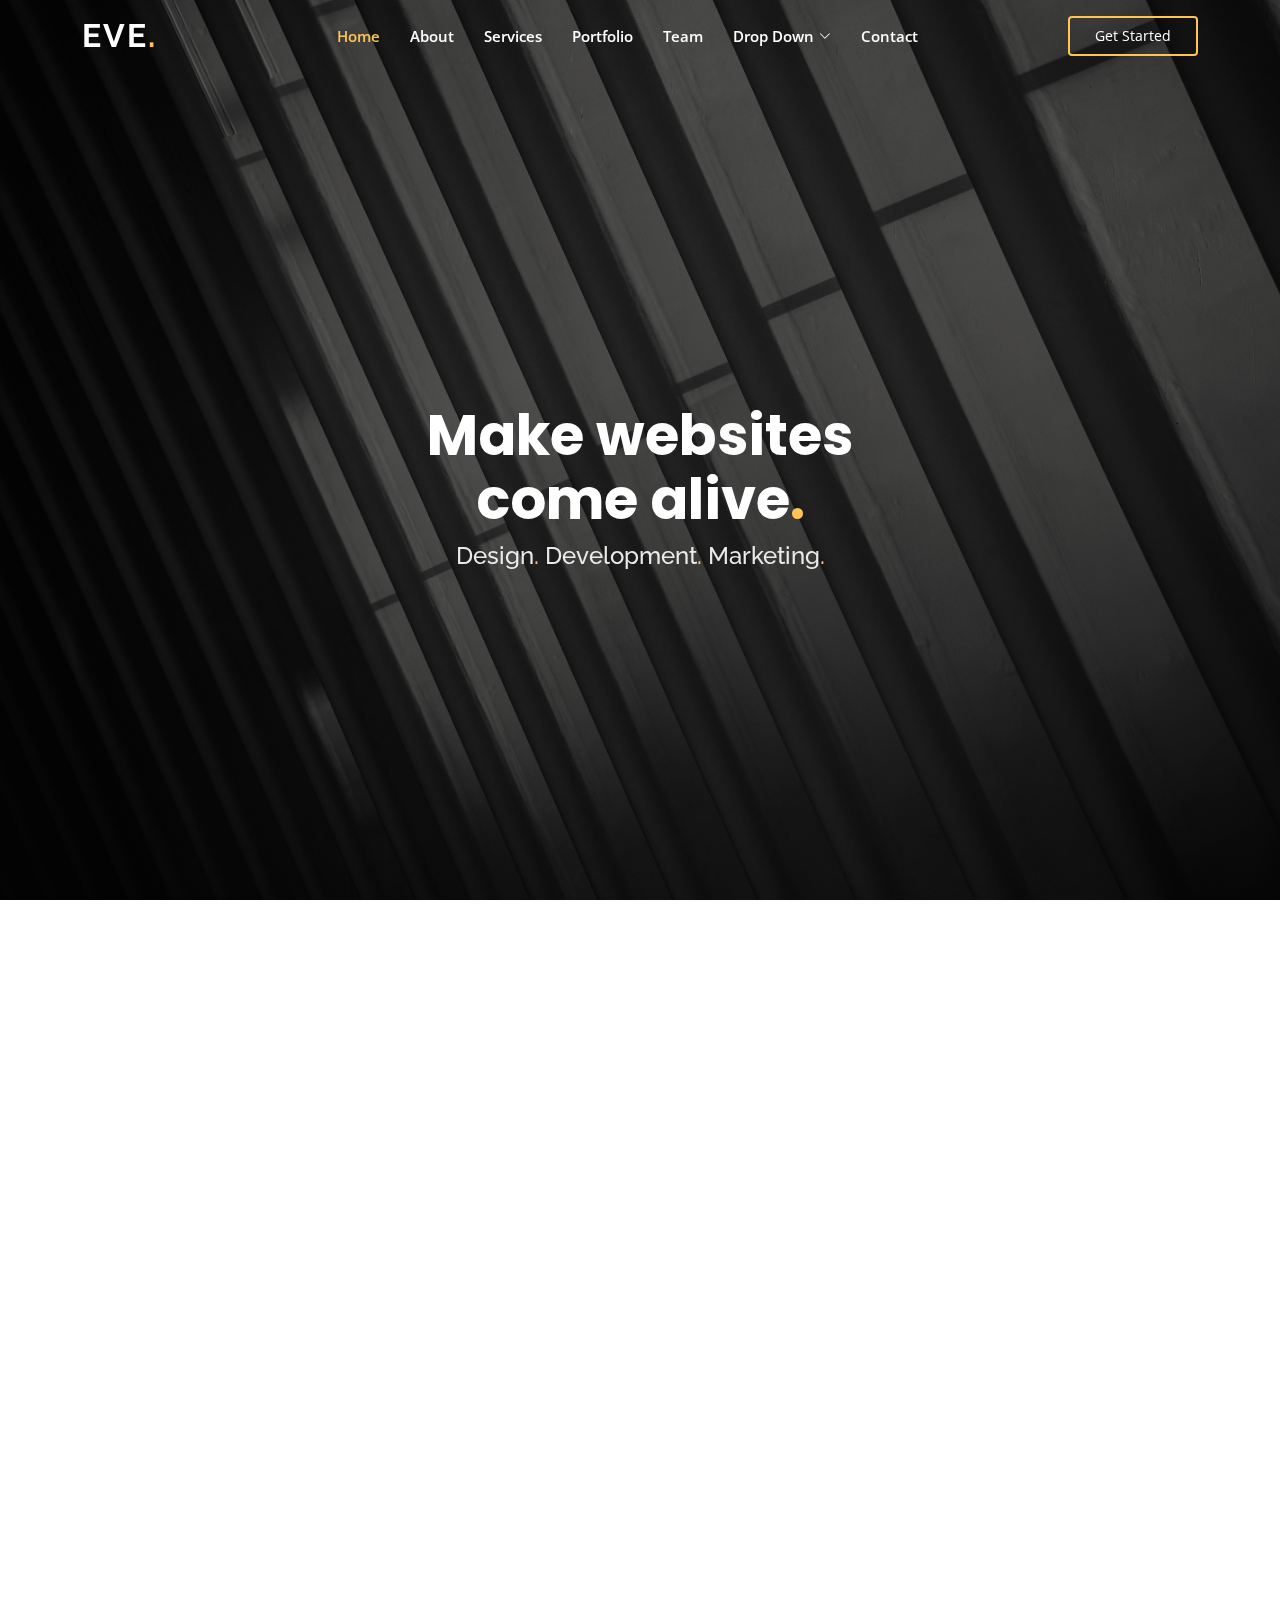
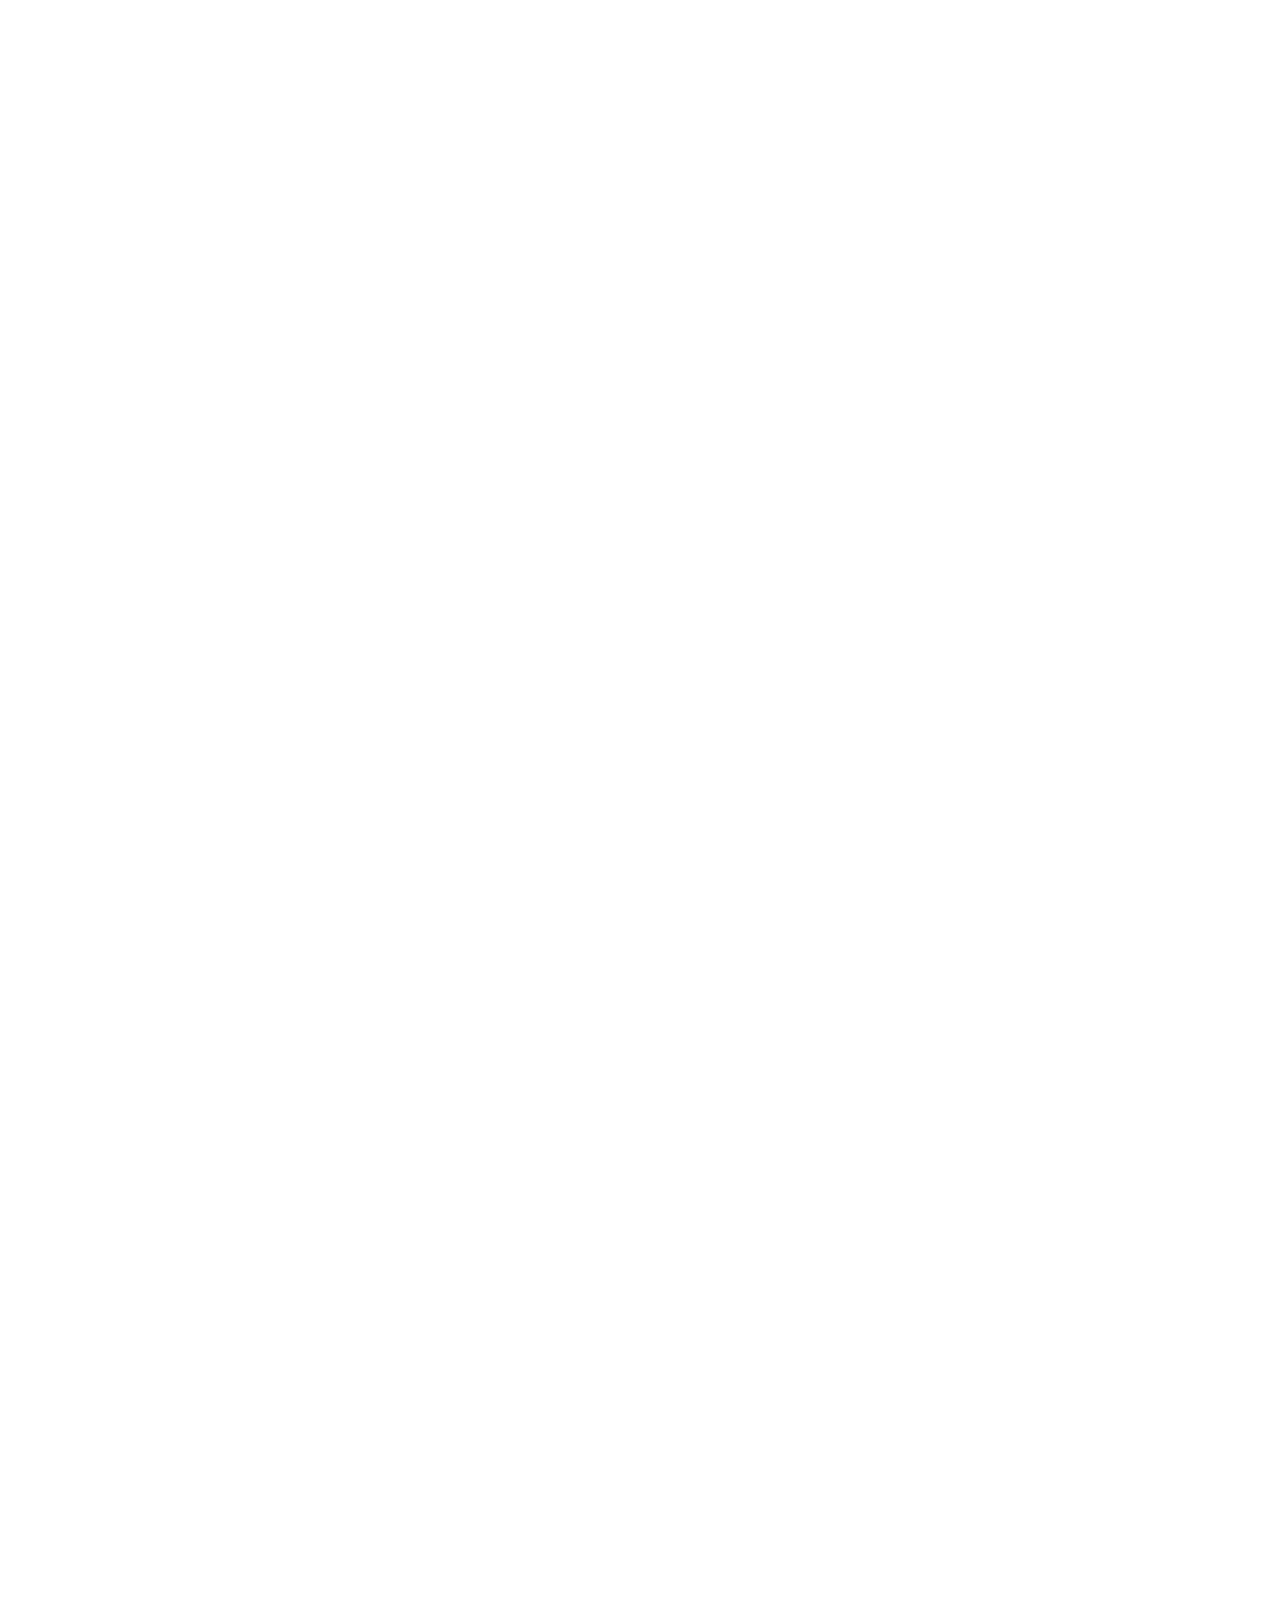
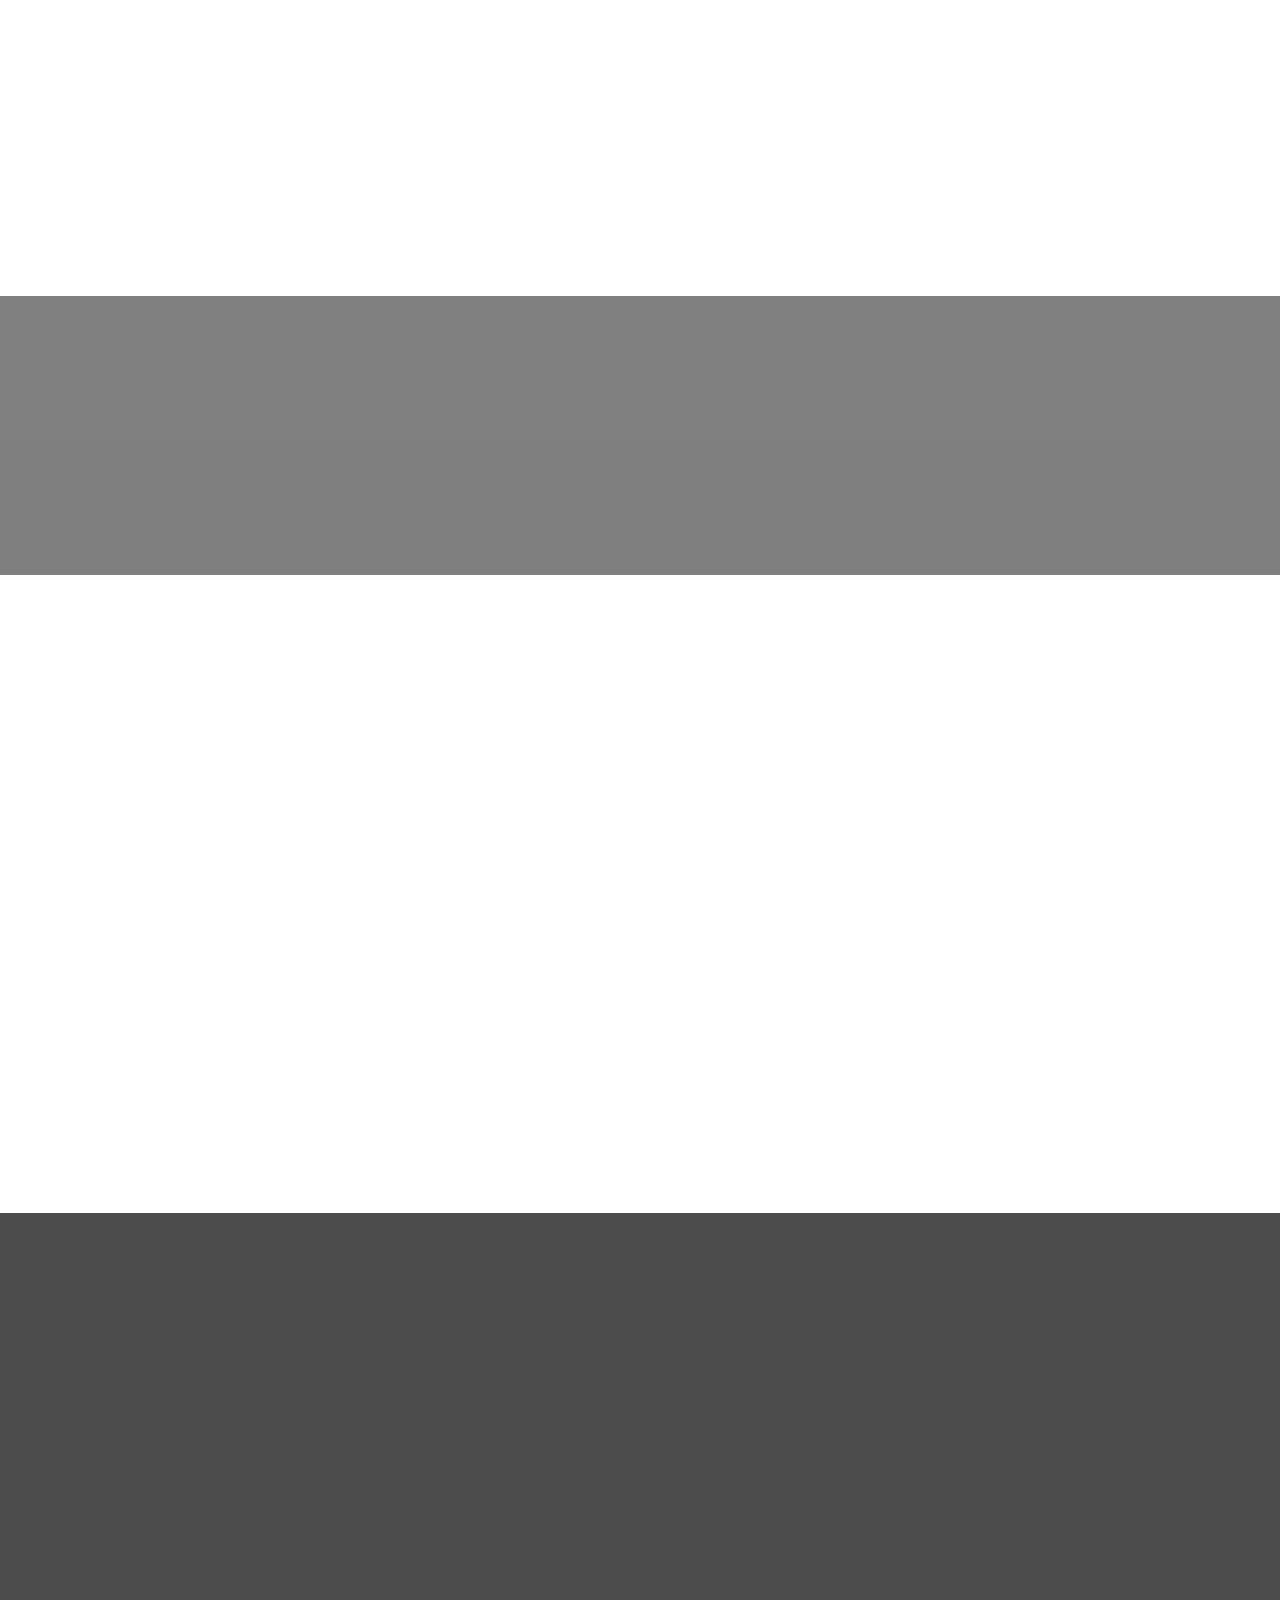
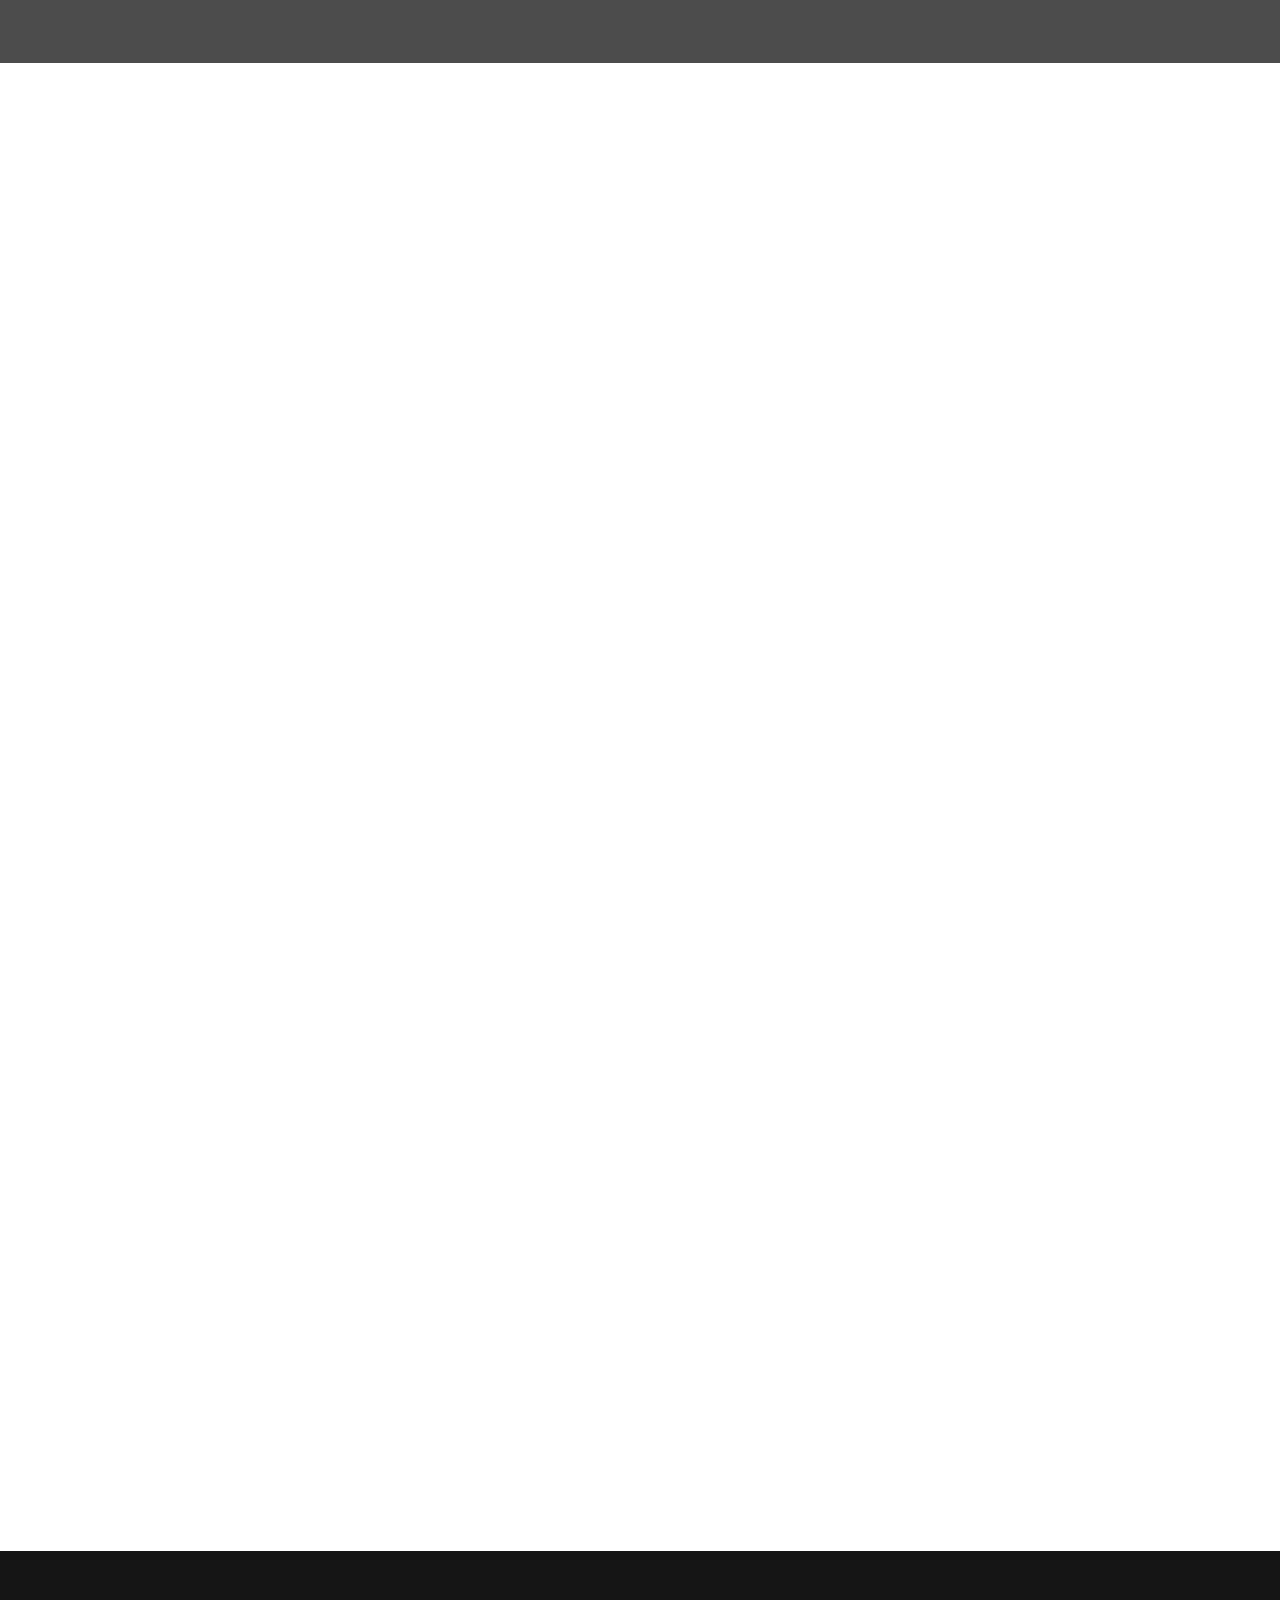
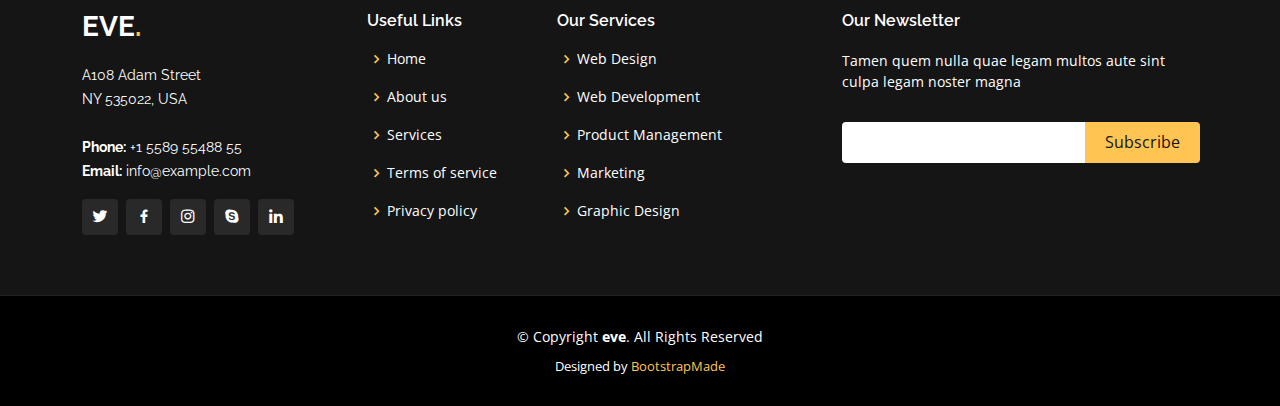
==== index.html @ 98fed347 "Changes in content in texts" ====
<!DOCTYPE html>
<html lang="en">

<head>
    <meta charset="utf-8">
    <meta content="width=device-width, initial-scale=1.0" name="viewport">

    <title>eve Bootstrap Template - Index</title>
    <meta content="" name="description">
    <meta content="" name="keywords">

    <!-- Favicons -->
    <link href="assets/img/favicon.png" rel="icon">
    <link href="assets/img/apple-touch-icon.png" rel="apple-touch-icon">

    <!-- Google Fonts -->
    <link href="https://fonts.googleapis.com/css?family=Open+Sans:300,300i,400,400i,600,600i,700,700i|Raleway:300,300i,400,400i,500,500i,600,600i,700,700i|Poppins:300,300i,400,400i,500,500i,600,600i,700,700i" rel="stylesheet">

    <!-- Vendor CSS Files -->
    <link href="assets/vendor/aos/aos.css" rel="stylesheet">
    <link href="assets/vendor/bootstrap/css/bootstrap.min.css" rel="stylesheet">
    <link href="assets/vendor/bootstrap-icons/bootstrap-icons.css" rel="stylesheet">
    <link href="assets/vendor/boxicons/css/boxicons.min.css" rel="stylesheet">
    <link href="assets/vendor/glightbox/css/glightbox.min.css" rel="stylesheet">
    <link href="assets/vendor/remixicon/remixicon.css" rel="stylesheet">
    <link href="assets/vendor/swiper/swiper-bundle.min.css" rel="stylesheet">

    <!-- Template Main CSS File -->
    <link href="assets/css/style.css" rel="stylesheet">

    <!-- =======================================================
  * Template Name: eve - v4.7.0
  * Template URL: https://bootstrapmade.com/gp-free-multipurpose-html-bootstrap-template/
  * Author: BootstrapMade.com
  * License: https://bootstrapmade.com/license/
  ======================================================== -->
</head>

<body>

    <!-- ======= Header ======= -->
    <header id="header" class="fixed-top ">
        <div class="container d-flex align-items-center justify-content-lg-between">

            <h1 class="logo me-auto me-lg-0"><a href="index.html">eve<span>.</span></a></h1>
            <!-- Uncomment below if you prefer to use an image logo -->
            <!-- <a href="index.html" class="logo me-auto me-lg-0"><img src="assets/img/logo.png" alt="" class="img-fluid"></a>-->

            <nav id="navbar" class="navbar order-last order-lg-0">
                <ul>
                    <li><a class="nav-link scrollto active" href="#hero">Home</a></li>
                    <li><a class="nav-link scrollto" href="#about">About</a></li>
                    <li><a class="nav-link scrollto" href="#services">Services</a></li>
                    <li><a class="nav-link scrollto " href="#portfolio">Portfolio</a></li>
                    <li><a class="nav-link scrollto" href="#team">Team</a></li>
                    <li class="dropdown"><a href="#"><span>Drop Down</span> <i class="bi bi-chevron-down"></i></a>
                        <ul>
                            <li><a href="#">Drop Down 1</a></li>
                            <li class="dropdown"><a href="#"><span>Deep Drop Down</span> <i class="bi bi-chevron-right"></i></a>
                                <ul>
                                    <li><a href="#">Deep Drop Down 1</a></li>
                                    <li><a href="#">Deep Drop Down 2</a></li>
                                    <li><a href="#">Deep Drop Down 3</a></li>
                                    <li><a href="#">Deep Drop Down 4</a></li>
                                    <li><a href="#">Deep Drop Down 5</a></li>
                                </ul>
                            </li>
                            <li><a href="#">Drop Down 2</a></li>
                            <li><a href="#">Drop Down 3</a></li>
                            <li><a href="#">Drop Down 4</a></li>
                        </ul>
                    </li>
                    <li><a class="nav-link scrollto" href="#contact">Contact</a></li>
                </ul>
                <i class="bi bi-list mobile-nav-toggle"></i>
            </nav>
            <!-- .navbar -->

            <a href="#about" class="get-started-btn scrollto">Get Started</a>

        </div>
    </header>
    <!-- End Header -->

    <!-- ======= Hero Section ======= -->
    <section id="hero" class="d-flex align-items-center justify-content-center">
        <div class="container" data-aos="fade-up">

            <div class="row justify-content-center" data-aos="fade-up" data-aos-delay="150">
                <div class="col-xl-6 col-lg-8">
                    <h1>Make websites come alive<span>.</span></h1>
                    <h2>Design<span>.</span> Development<span>.</span> Marketing<span>.</span></h2>
                </div>
            </div>

            <!-- <div class="row gy-4 mt-5 justify-content-center" data-aos="zoom-in" data-aos-delay="250">
                <div class="col-xl-2 col-md-4">
                    <div class="icon-box">
                        <i class="ri-store-line"></i>
                        <h3><a href="">Lorem Ipsum</a></h3>
                    </div>
                </div>
                <div class="col-xl-2 col-md-4">
                    <div class="icon-box">
                        <i class="ri-bar-chart-box-line"></i>
                        <h3><a href="">Dolor Sitema</a></h3>
                    </div>
                </div>
                <div class="col-xl-2 col-md-4">
                    <div class="icon-box">
                        <i class="ri-calendar-todo-line"></i>
                        <h3><a href="">Sedare Perspiciatis</a></h3>
                    </div>
                </div>
                <div class="col-xl-2 col-md-4">
                    <div class="icon-box">
                        <i class="ri-paint-brush-line"></i>
                        <h3><a href="">Magni Dolores</a></h3>
                    </div>
                </div>
                <div class="col-xl-2 col-md-4">
                    <div class="icon-box">
                        <i class="ri-database-2-line"></i>
                        <h3><a href="">Nemos Enimade</a></h3>
                    </div>
                </div>
            </div> -->

        </div>
    </section>
    <!-- End Hero -->

    <main id="main">

        <!-- ======= About Section ======= -->
        <section id="about" class="about">
            <div class="container" data-aos="fade-up">

                <div class="row">
                    <div class="col-lg-6 order-1 order-lg-2" data-aos="fade-left" data-aos-delay="100">
                        <img src="assets/img/about.jpg" class="img-fluid" alt="">
                    </div>
                    <div class="col-lg-6 pt-4 pt-lg-0 order-2 order-lg-1 content" data-aos="fade-right" data-aos-delay="100">
                        <h3>Voluptatem dignissimos provident quasi corporis voluptates sit assumenda.</h3>
                        <p class="fst-italic">
                            Lorem ipsum dolor sit amet, consectetur adipiscing elit, sed do eiusmod tempor incididunt ut labore et dolore magna aliqua.
                        </p>
                        <ul>
                            <li><i class="ri-check-double-line"></i> Ullamco laboris nisi ut aliquip ex ea commodo consequat.</li>
                            <li><i class="ri-check-double-line"></i> Duis aute irure dolor in reprehenderit in voluptate velit.</li>
                            <li><i class="ri-check-double-line"></i> Ullamco laboris nisi ut aliquip ex ea commodo consequat. Duis aute irure dolor in reprehenderit in voluptate trideta storacalaperda mastiro dolore eu fugiat nulla pariatur.</li>
                        </ul>
                        <p>
                            Ullamco laboris nisi ut aliquip ex ea commodo consequat. Duis aute irure dolor in reprehenderit in voluptate velit esse cillum dolore eu fugiat nulla pariatur. Excepteur sint occaecat cupidatat non proident
                        </p>
                    </div>
                </div>

            </div>
        </section>
        <!-- End About Section -->

        <!-- ======= Service 1 Section ======= -->
        <section id="about" class="about">
            <div class="container" data-aos="fade-up">

                <div class="row">
                    <div class="col-lg-6 order-1 order-lg-2" data-aos="fade-left" data-aos-delay="100">
                        <img src="assets/img/about.jpg" class="img-fluid" alt="">
                    </div>
                    <div class="col-lg-6 pt-4 pt-lg-0 order-2 order-lg-1 content" data-aos="fade-right" data-aos-delay="100">
                        <h3>Voluptatem dignissimos provident quasi corporis voluptates sit assumenda.</h3>
                        <p class="fst-italic">
                            Lorem ipsum dolor sit amet, consectetur adipiscing elit, sed do eiusmod tempor incididunt ut labore et dolore magna aliqua.
                        </p>
                        <ul>
                            <li><i class="ri-check-double-line"></i> Ullamco laboris nisi ut aliquip ex ea commodo consequat.</li>
                            <li><i class="ri-check-double-line"></i> Duis aute irure dolor in reprehenderit in voluptate velit.</li>
                            <li><i class="ri-check-double-line"></i> Ullamco laboris nisi ut aliquip ex ea commodo consequat. Duis aute irure dolor in reprehenderit in voluptate trideta storacalaperda mastiro dolore eu fugiat nulla pariatur.</li>
                        </ul>
                        <p>
                            Ullamco laboris nisi ut aliquip ex ea commodo consequat. Duis aute irure dolor in reprehenderit in voluptate velit esse cillum dolore eu fugiat nulla pariatur. Excepteur sint occaecat cupidatat non proident
                        </p>
                    </div>
                </div>

            </div>
        </section>
        <!-- End About Section -->

        <!-- ======= Features Section ======= -->
        <section id="features" class="features">
            <div class="container" data-aos="fade-up">

                <div class="row">
                    <div class="image col-lg-6" style='background-image: url("assets/img/features.jpg");' data-aos="fade-right"></div>
                    <div class="col-lg-6" data-aos="fade-left" data-aos-delay="100">
                        <div class="icon-box mt-5 mt-lg-0" data-aos="zoom-in" data-aos-delay="150">
                            <i class="bx bx-receipt"></i>
                            <h4>Est labore ad</h4>
                            <p>Consequuntur sunt aut quasi enim aliquam quae harum pariatur laboris nisi ut aliquip</p>
                        </div>
                        <div class="icon-box mt-5" data-aos="zoom-in" data-aos-delay="150">
                            <i class="bx bx-cube-alt"></i>
                            <h4>Harum esse qui</h4>
                            <p>Excepteur sint occaecat cupidatat non proident, sunt in culpa qui officia deserunt</p>
                        </div>
                        <div class="icon-box mt-5" data-aos="zoom-in" data-aos-delay="150">
                            <i class="bx bx-images"></i>
                            <h4>Aut occaecati</h4>
                            <p>Aut suscipit aut cum nemo deleniti aut omnis. Doloribus ut maiores omnis facere</p>
                        </div>
                        <div class="icon-box mt-5" data-aos="zoom-in" data-aos-delay="150">
                            <i class="bx bx-shield"></i>
                            <h4>Beatae veritatis</h4>
                            <p>Expedita veritatis consequuntur nihil tempore laudantium vitae denat pacta</p>
                        </div>
                    </div>
                </div>

            </div>
        </section>
        <!-- End Features Section -->

        <!-- ======= Services Section ======= -->
        <section id="services" class="services">
            <div class="container" data-aos="fade-up">

                <div class="section-title">
                    <h2>Services</h2>
                    <p>Check our Services</p>
                </div>

                <div class="row">
                    <div class="col-lg-4 col-md-6 d-flex align-items-stretch" data-aos="zoom-in" data-aos-delay="100">
                        <div class="icon-box">
                            <div class="icon"><i class="bx bxl-dribbble"></i></div>
                            <h4><a href="">Web Development</a></h4>
                            <p>Development adapted to your needs to accomplish your objectives.
                            </p>
                        </div>
                    </div>

                    <div class="col-lg-4 col-md-6 d-flex align-items-stretch mt-4 mt-md-0" data-aos="zoom-in" data-aos-delay="200">
                        <div class="icon-box">
                            <div class="icon"><i class="bx bx-paint"></i></div>
                            <h4><a href="">Web Design</a></h4>
                            <p>Web design company. Design and optimization of web pages adapted for any digital devic</p>
                        </div>
                    </div>

                    <div class="col-lg-4 col-md-6 d-flex align-items-stretch mt-4 mt-lg-0" data-aos="zoom-in" data-aos-delay="300">
                        <div class="icon-box">
                            <div class="icon"><i class="bx bx-tachometer"></i></div>
                            <h4><a href="">SEO</a></h4>
                            <p>Positioning in the main search engines to appear in the first positions in organic searches.</p>
                        </div>
                    </div>

                    <div class="col-lg-4 col-md-6 d-flex align-items-stretch mt-4" data-aos="zoom-in" data-aos-delay="100">
                        <div class="icon-box">
                            <div class="icon"><i class="bx bx-world"></i></div>
                            <h4><a href="">SEM</a></h4>
                            <p>Creation of campaigns in Google Ads to reach the top positions in search engines through CPC campaigns.</p>
                        </div>
                    </div>

                    <div class="col-lg-4 col-md-6 d-flex align-items-stretch mt-4" data-aos="zoom-in" data-aos-delay="200">
                        <div class="icon-box">
                            <div class="icon"><i class="bx bx-slideshow"></i></div>
                            <h4><a href="">Social Media</a></h4>
                            <p>Pursues increasing your brand and business growth through diverse social media services</p>
                        </div>
                    </div>

                    <div class="col-lg-4 col-md-6 d-flex align-items-stretch mt-4" data-aos="zoom-in" data-aos-delay="300">
                        <div class="icon-box">
                            <div class="icon"><i class="bx bx-arch"></i></div>
                            <h4><a href="">Audits</a></h4>
                            <p>The most exhaustive analysis to improve your website</p>
                        </div>
                    </div>

                </div>

            </div>
        </section>
        <!-- End Services Section -->

        <!-- ======= Cta Section ======= -->
        <section id="cta" class="cta">
            <div class="container" data-aos="zoom-in">

                <div class="text-center">
                    <h3>The Audit Call To Action</h3>
                    <p> Duis aute irure dolor in reprehenderit in voluptate velit esse cillum dolore eu fugiat nulla pariatur. Excepteur sint occaecat cupidatat non proident, sunt in culpa qui officia deserunt mollit anim id est laborum.</p>
                    <a class="cta-btn" href="#">Call To Action</a>
                </div>

            </div>
        </section>
        <!-- End Cta Section -->


        <!-- ======= Counts Section ======= -->
        <section id="counts" class="counts">
            <div class="container" data-aos="fade-up">

                <div class="row no-gutters">
                    <div class="image col-xl-5 d-flex align-items-stretch justify-content-center justify-content-lg-start" data-aos="fade-right" data-aos-delay="100"></div>
                    <div class="col-xl-7 ps-0 ps-lg-5 pe-lg-1 d-flex align-items-stretch" data-aos="fade-left" data-aos-delay="100">
                        <div class="content d-flex flex-column justify-content-center">
                            <h3>Voluptatem dignissimos provident quasi</h3>
                            <p>
                                Lorem ipsum dolor sit amet, consectetur adipiscing elit, sed do eiusmod tempor incididunt ut labore et dolore magna aliqua. Duis aute irure dolor in reprehenderit
                            </p>
                            <div class="row">
                                <div class="col-md-6 d-md-flex align-items-md-stretch">
                                    <div class="count-box">
                                        <i class="bi bi-emoji-smile"></i>
                                        <span data-purecounter-start="0" data-purecounter-end="65" data-purecounter-duration="2" class="purecounter"></span>
                                        <p><strong>Happy Clients</strong> consequuntur voluptas nostrum aliquid ipsam architecto ut.</p>
                                    </div>
                                </div>

                                <div class="col-md-6 d-md-flex align-items-md-stretch">
                                    <div class="count-box">
                                        <i class="bi bi-journal-richtext"></i>
                                        <span data-purecounter-start="0" data-purecounter-end="85" data-purecounter-duration="2" class="purecounter"></span>
                                        <p><strong>Projects</strong> adipisci atque cum quia aspernatur totam laudantium et quia dere tan</p>
                                    </div>
                                </div>

                                <div class="col-md-6 d-md-flex align-items-md-stretch">
                                    <div class="count-box">
                                        <i class="bi bi-clock"></i>
                                        <span data-purecounter-start="0" data-purecounter-end="35" data-purecounter-duration="4" class="purecounter"></span>
                                        <p><strong>Years of experience</strong> aut commodi quaerat modi aliquam nam ducimus aut voluptate non vel</p>
                                    </div>
                                </div>

                                <div class="col-md-6 d-md-flex align-items-md-stretch">
                                    <div class="count-box">
                                        <i class="bi bi-award"></i>
                                        <span data-purecounter-start="0" data-purecounter-end="20" data-purecounter-duration="4" class="purecounter"></span>
                                        <p><strong>Awards</strong> rerum asperiores dolor alias quo reprehenderit eum et nemo pad der</p>
                                    </div>
                                </div>
                            </div>
                        </div>
                        <!-- End .content-->
                    </div>
                </div>

            </div>
        </section>
        <!-- End Counts Section -->

        <!-- ======= Testimonials Section ======= -->
        <section id="testimonials" class="testimonials">
            <div class="container" data-aos="zoom-in">

                <div class="testimonials-slider swiper" data-aos="fade-up" data-aos-delay="100">
                    <div class="swiper-wrapper">

                        <div class="swiper-slide">
                            <div class="testimonial-item">
                                <img src="assets/img/testimonials/testimonials-1.jpg" class="testimonial-img" alt="">
                                <h3>Saul Goodman</h3>
                                <h4>Ceo &amp; Founder</h4>
                                <p>
                                    <i class="bx bxs-quote-alt-left quote-icon-left"></i> Proin iaculis purus consequat sem cure digni ssim donec porttitora entum suscipit rhoncus. Accusantium quam, ultricies eget id, aliquam eget nibh et. Maecen aliquam,
                                    risus at semper.
                                    <i class="bx bxs-quote-alt-right quote-icon-right"></i>
                                </p>
                            </div>
                        </div>
                        <!-- End testimonial item -->

                        <div class="swiper-slide">
                            <div class="testimonial-item">
                                <img src="assets/img/testimonials/testimonials-2.jpg" class="testimonial-img" alt="">
                                <h3>Sara Wilsson</h3>
                                <h4>Designer</h4>
                                <p>
                                    <i class="bx bxs-quote-alt-left quote-icon-left"></i> Export tempor illum tamen malis malis eram quae irure esse labore quem cillum quid cillum eram malis quorum velit fore eram velit sunt aliqua noster fugiat irure
                                    amet legam anim culpa.
                                    <i class="bx bxs-quote-alt-right quote-icon-right"></i>
                                </p>
                            </div>
                        </div>
                        <!-- End testimonial item -->

                        <div class="swiper-slide">
                            <div class="testimonial-item">
                                <img src="assets/img/testimonials/testimonials-3.jpg" class="testimonial-img" alt="">
                                <h3>Jena Karlis</h3>
                                <h4>Store Owner</h4>
                                <p>
                                    <i class="bx bxs-quote-alt-left quote-icon-left"></i> Enim nisi quem export duis labore cillum quae magna enim sint quorum nulla quem veniam duis minim tempor labore quem eram duis noster aute amet eram fore quis sint
                                    minim.
                                    <i class="bx bxs-quote-alt-right quote-icon-right"></i>
                                </p>
                            </div>
                        </div>
                        <!-- End testimonial item -->

                        <div class="swiper-slide">
                            <div class="testimonial-item">
                                <img src="assets/img/testimonials/testimonials-4.jpg" class="testimonial-img" alt="">
                                <h3>Matt Brandon</h3>
                                <h4>Freelancer</h4>
                                <p>
                                    <i class="bx bxs-quote-alt-left quote-icon-left"></i> Fugiat enim eram quae cillum dolore dolor amet nulla culpa multos export minim fugiat minim velit minim dolor enim duis veniam ipsum anim magna sunt elit fore quem
                                    dolore labore illum veniam.
                                    <i class="bx bxs-quote-alt-right quote-icon-right"></i>
                                </p>
                            </div>
                        </div>
                        <!-- End testimonial item -->

                        <div class="swiper-slide">
                            <div class="testimonial-item">
                                <img src="assets/img/testimonials/testimonials-5.jpg" class="testimonial-img" alt="">
                                <h3>John Larson</h3>
                                <h4>Entrepreneur</h4>
                                <p>
                                    <i class="bx bxs-quote-alt-left quote-icon-left"></i> Quis quorum aliqua sint quem legam fore sunt eram irure aliqua veniam tempor noster veniam enim culpa labore duis sunt culpa nulla illum cillum fugiat legam esse
                                    veniam culpa fore nisi cillum quid.
                                    <i class="bx bxs-quote-alt-right quote-icon-right"></i>
                                </p>
                            </div>
                        </div>
                        <!-- End testimonial item -->
                    </div>
                    <div class="swiper-pagination"></div>
                </div>

            </div>
        </section>
        <!-- End Testimonials Section -->

        <!-- ======= Team Section ======= -->
        <section id="team" class="team">
            <div class="container" data-aos="fade-up">

                <div class="section-title">
                    <h2>Team</h2>
                    <p>Check our Team</p>
                </div>

                <div class="row">

                    <div class="col-lg-3 col-md-6 d-flex align-items-stretch">
                        <div class="member" data-aos="fade-up" data-aos-delay="100">
                            <div class="member-img">
                                <img src="assets/img/team/team-1.jpg" class="img-fluid" alt="">
                                <div class="social">
                                    <a href=""><i class="bi bi-twitter"></i></a>
                                    <a href=""><i class="bi bi-facebook"></i></a>
                                    <a href=""><i class="bi bi-instagram"></i></a>
                                    <a href=""><i class="bi bi-linkedin"></i></a>
                                </div>
                            </div>
                            <div class="member-info">
                                <h4>Walter White</h4>
                                <span>Chief Executive Officer</span>
                            </div>
                        </div>
                    </div>

                    <div class="col-lg-3 col-md-6 d-flex align-items-stretch">
                        <div class="member" data-aos="fade-up" data-aos-delay="200">
                            <div class="member-img">
                                <img src="assets/img/team/team-2.jpg" class="img-fluid" alt="">
                                <div class="social">
                                    <a href=""><i class="bi bi-twitter"></i></a>
                                    <a href=""><i class="bi bi-facebook"></i></a>
                                    <a href=""><i class="bi bi-instagram"></i></a>
                                    <a href=""><i class="bi bi-linkedin"></i></a>
                                </div>
                            </div>
                            <div class="member-info">
                                <h4>Sarah Jhonson</h4>
                                <span>Product Manager</span>
                            </div>
                        </div>
                    </div>

                    <div class="col-lg-3 col-md-6 d-flex align-items-stretch">
                        <div class="member" data-aos="fade-up" data-aos-delay="300">
                            <div class="member-img">
                                <img src="assets/img/team/team-3.jpg" class="img-fluid" alt="">
                                <div class="social">
                                    <a href=""><i class="bi bi-twitter"></i></a>
                                    <a href=""><i class="bi bi-facebook"></i></a>
                                    <a href=""><i class="bi bi-instagram"></i></a>
                                    <a href=""><i class="bi bi-linkedin"></i></a>
                                </div>
                            </div>
                            <div class="member-info">
                                <h4>William Anderson</h4>
                                <span>CTO</span>
                            </div>
                        </div>
                    </div>

                    <div class="col-lg-3 col-md-6 d-flex align-items-stretch">
                        <div class="member" data-aos="fade-up" data-aos-delay="400">
                            <div class="member-img">
                                <img src="assets/img/team/team-4.jpg" class="img-fluid" alt="">
                                <div class="social">
                                    <a href=""><i class="bi bi-twitter"></i></a>
                                    <a href=""><i class="bi bi-facebook"></i></a>
                                    <a href=""><i class="bi bi-instagram"></i></a>
                                    <a href=""><i class="bi bi-linkedin"></i></a>
                                </div>
                            </div>
                            <div class="member-info">
                                <h4>Amanda Jepson</h4>
                                <span>Accountant</span>
                            </div>
                        </div>
                    </div>

                </div>

            </div>
        </section>
        <!-- End Team Section -->

        <!-- ======= Contact Section ======= -->
        <section id="contact" class="contact">
            <div class="container" data-aos="fade-up">

                <div class="section-title">
                    <h2>Contact</h2>
                    <p>Contact Us</p>
                </div>

                <div>
                    <iframe style="border:0; width: 100%; height: 270px;" src="https://www.google.com/maps/embed?pb=!1m14!1m8!1m3!1d12097.433213460943!2d-74.0062269!3d40.7101282!3m2!1i1024!2i768!4f13.1!3m3!1m2!1s0x0%3A0xb89d1fe6bc499443!2sDowntown+Conference+Center!5e0!3m2!1smk!2sbg!4v1539943755621"
                        frameborder="0" allowfullscreen></iframe>
                </div>

                <div class="row mt-5">

                    <div class="col-lg-4">
                        <div class="info">
                            <div class="address">
                                <i class="bi bi-geo-alt"></i>
                                <h4>Location:</h4>
                                <p>A108 Adam Street, New York, NY 535022</p>
                            </div>

                            <div class="email">
                                <i class="bi bi-envelope"></i>
                                <h4>Email:</h4>
                                <p>info@example.com</p>
                            </div>

                            <div class="phone">
                                <i class="bi bi-phone"></i>
                                <h4>Call:</h4>
                                <p>+1 5589 55488 55s</p>
                            </div>

                        </div>

                    </div>

                    <div class="col-lg-8 mt-5 mt-lg-0">

                        <form action="forms/contact.php" method="post" role="form" class="php-email-form">
                            <div class="row">
                                <div class="col-md-6 form-group">
                                    <input type="text" name="name" class="form-control" id="name" placeholder="Your Name" required>
                                </div>
                                <div class="col-md-6 form-group mt-3 mt-md-0">
                                    <input type="email" class="form-control" name="email" id="email" placeholder="Your Email" required>
                                </div>
                            </div>
                            <div class="form-group mt-3">
                                <input type="text" class="form-control" name="subject" id="subject" placeholder="Subject" required>
                            </div>
                            <div class="form-group mt-3">
                                <textarea class="form-control" name="message" rows="5" placeholder="Message" required></textarea>
                            </div>
                            <div class="my-3">
                                <div class="loading">Loading</div>
                                <div class="error-message"></div>
                                <div class="sent-message">Your message has been sent. Thank you!</div>
                            </div>
                            <div class="text-center"><button type="submit">Send Message</button></div>
                        </form>

                    </div>

                </div>

            </div>
        </section>
        <!-- End Contact Section -->

    </main>
    <!-- End #main -->

    <!-- ======= Footer ======= -->
    <footer id="footer">
        <div class="footer-top">
            <div class="container">
                <div class="row">

                    <div class="col-lg-3 col-md-6">
                        <div class="footer-info">
                            <h3>eve<span>.</span></h3>
                            <p>
                                A108 Adam Street <br> NY 535022, USA<br><br>
                                <strong>Phone:</strong> +1 5589 55488 55<br>
                                <strong>Email:</strong> info@example.com<br>
                            </p>
                            <div class="social-links mt-3">
                                <a href="#" class="twitter"><i class="bx bxl-twitter"></i></a>
                                <a href="#" class="facebook"><i class="bx bxl-facebook"></i></a>
                                <a href="#" class="instagram"><i class="bx bxl-instagram"></i></a>
                                <a href="#" class="google-plus"><i class="bx bxl-skype"></i></a>
                                <a href="#" class="linkedin"><i class="bx bxl-linkedin"></i></a>
                            </div>
                        </div>
                    </div>

                    <div class="col-lg-2 col-md-6 footer-links">
                        <h4>Useful Links</h4>
                        <ul>
                            <li><i class="bx bx-chevron-right"></i> <a href="#">Home</a></li>
                            <li><i class="bx bx-chevron-right"></i> <a href="#">About us</a></li>
                            <li><i class="bx bx-chevron-right"></i> <a href="#">Services</a></li>
                            <li><i class="bx bx-chevron-right"></i> <a href="#">Terms of service</a></li>
                            <li><i class="bx bx-chevron-right"></i> <a href="#">Privacy policy</a></li>
                        </ul>
                    </div>

                    <div class="col-lg-3 col-md-6 footer-links">
                        <h4>Our Services</h4>
                        <ul>
                            <li><i class="bx bx-chevron-right"></i> <a href="#">Web Design</a></li>
                            <li><i class="bx bx-chevron-right"></i> <a href="#">Web Development</a></li>
                            <li><i class="bx bx-chevron-right"></i> <a href="#">Product Management</a></li>
                            <li><i class="bx bx-chevron-right"></i> <a href="#">Marketing</a></li>
                            <li><i class="bx bx-chevron-right"></i> <a href="#">Graphic Design</a></li>
                        </ul>
                    </div>

                    <div class="col-lg-4 col-md-6 footer-newsletter">
                        <h4>Our Newsletter</h4>
                        <p>Tamen quem nulla quae legam multos aute sint culpa legam noster magna</p>
                        <form action="" method="post">
                            <input type="email" name="email"><input type="submit" value="Subscribe">
                        </form>

                    </div>

                </div>
            </div>
        </div>

        <div class="container">
            <div class="copyright">
                &copy; Copyright <strong><span>eve</span></strong>. All Rights Reserved
            </div>
            <div class="credits">
                <!-- All the links in the footer should remain intact. -->
                <!-- You can delete the links only if you purchased the pro version. -->
                <!-- Licensing information: https://bootstrapmade.com/license/ -->
                <!-- Purchase the pro version with working PHP/AJAX contact form: https://bootstrapmade.com/gp-free-multipurpose-html-bootstrap-template/ -->
                Designed by <a href="https://bootstrapmade.com/">BootstrapMade</a>
            </div>
        </div>
    </footer>
    <!-- End Footer -->

    <div id="preloader"></div>
    <a href="#" class="back-to-top d-flex align-items-center justify-content-center"><i class="bi bi-arrow-up-short"></i></a>

    <!-- Vendor JS Files -->
    <script src="assets/vendor/purecounter/purecounter.js"></script>
    <script src="assets/vendor/aos/aos.js"></script>
    <script src="assets/vendor/bootstrap/js/bootstrap.bundle.min.js"></script>
    <script src="assets/vendor/glightbox/js/glightbox.min.js"></script>
    <script src="assets/vendor/isotope-layout/isotope.pkgd.min.js"></script>
    <script src="assets/vendor/swiper/swiper-bundle.min.js"></script>
    <script src="assets/vendor/php-email-form/validate.js"></script>

    <!-- Template Main JS File -->
    <script src="assets/js/main.js"></script>

</body>

</html>
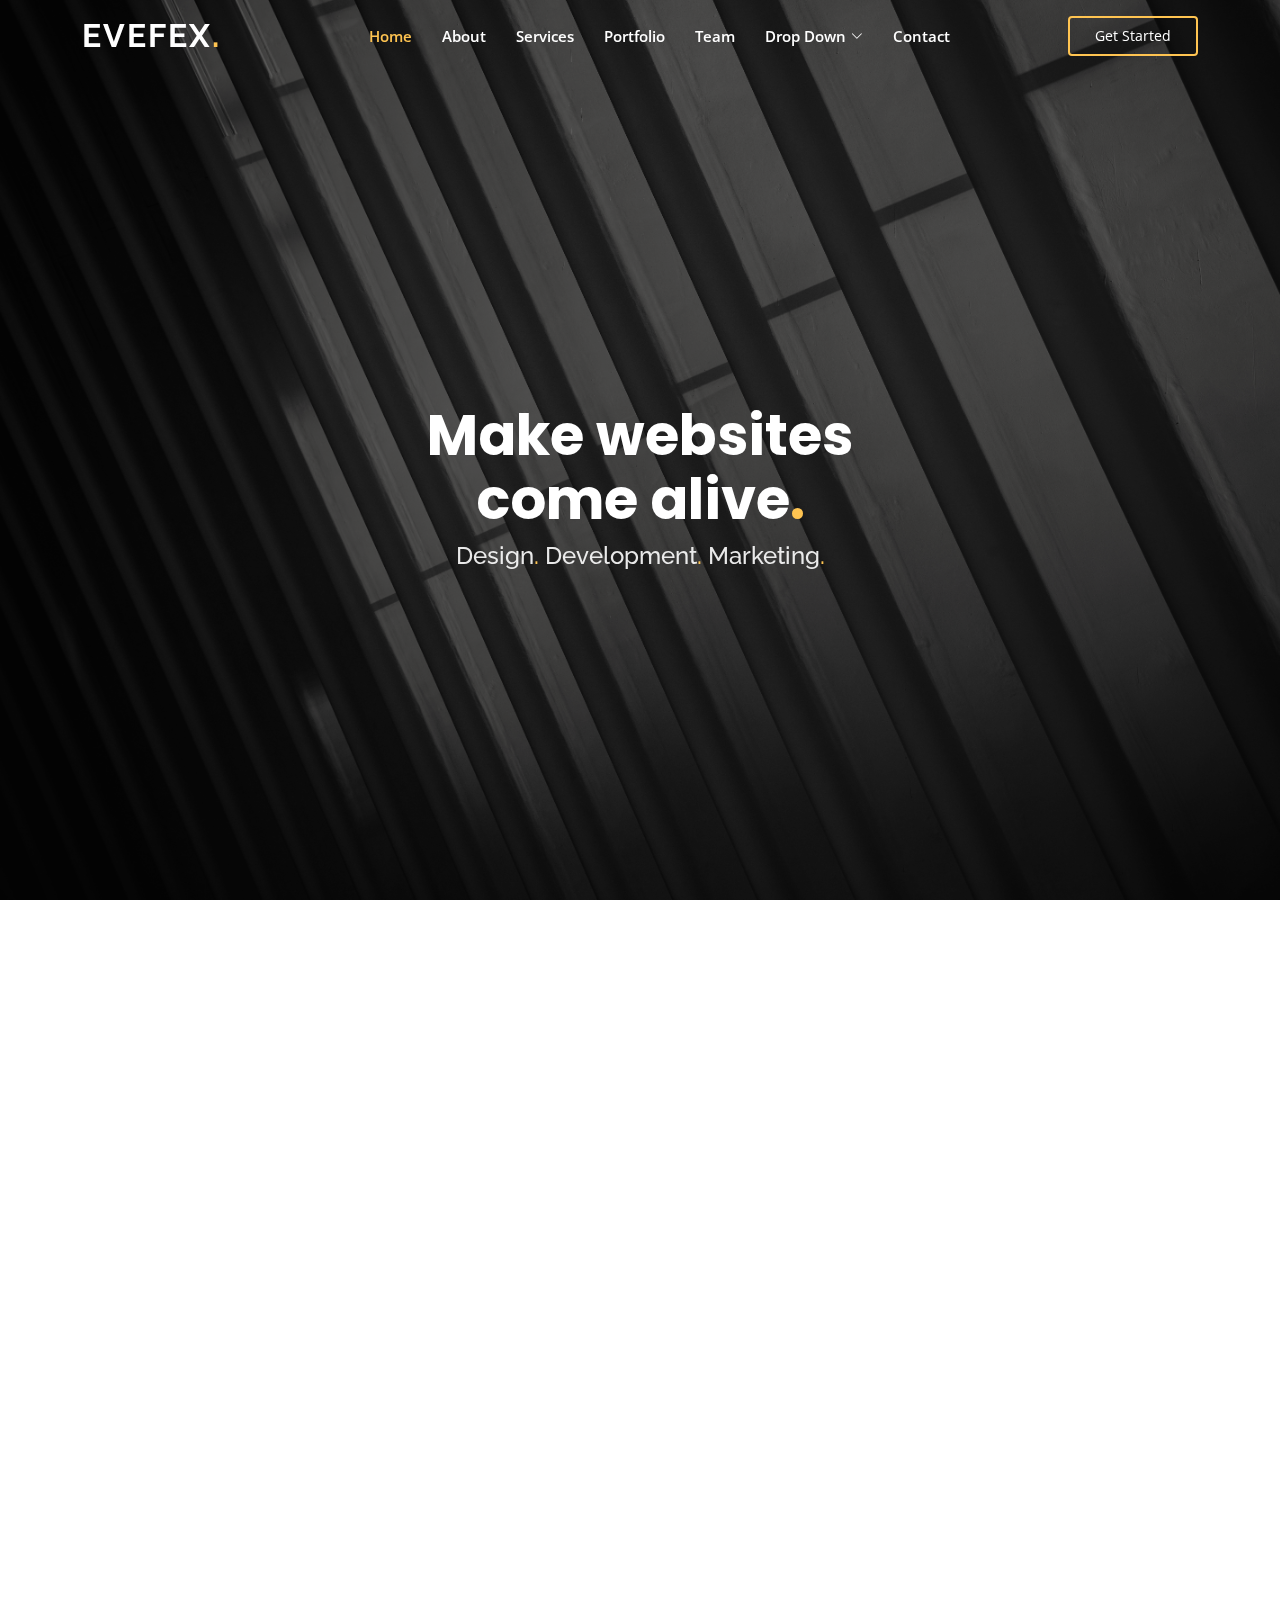
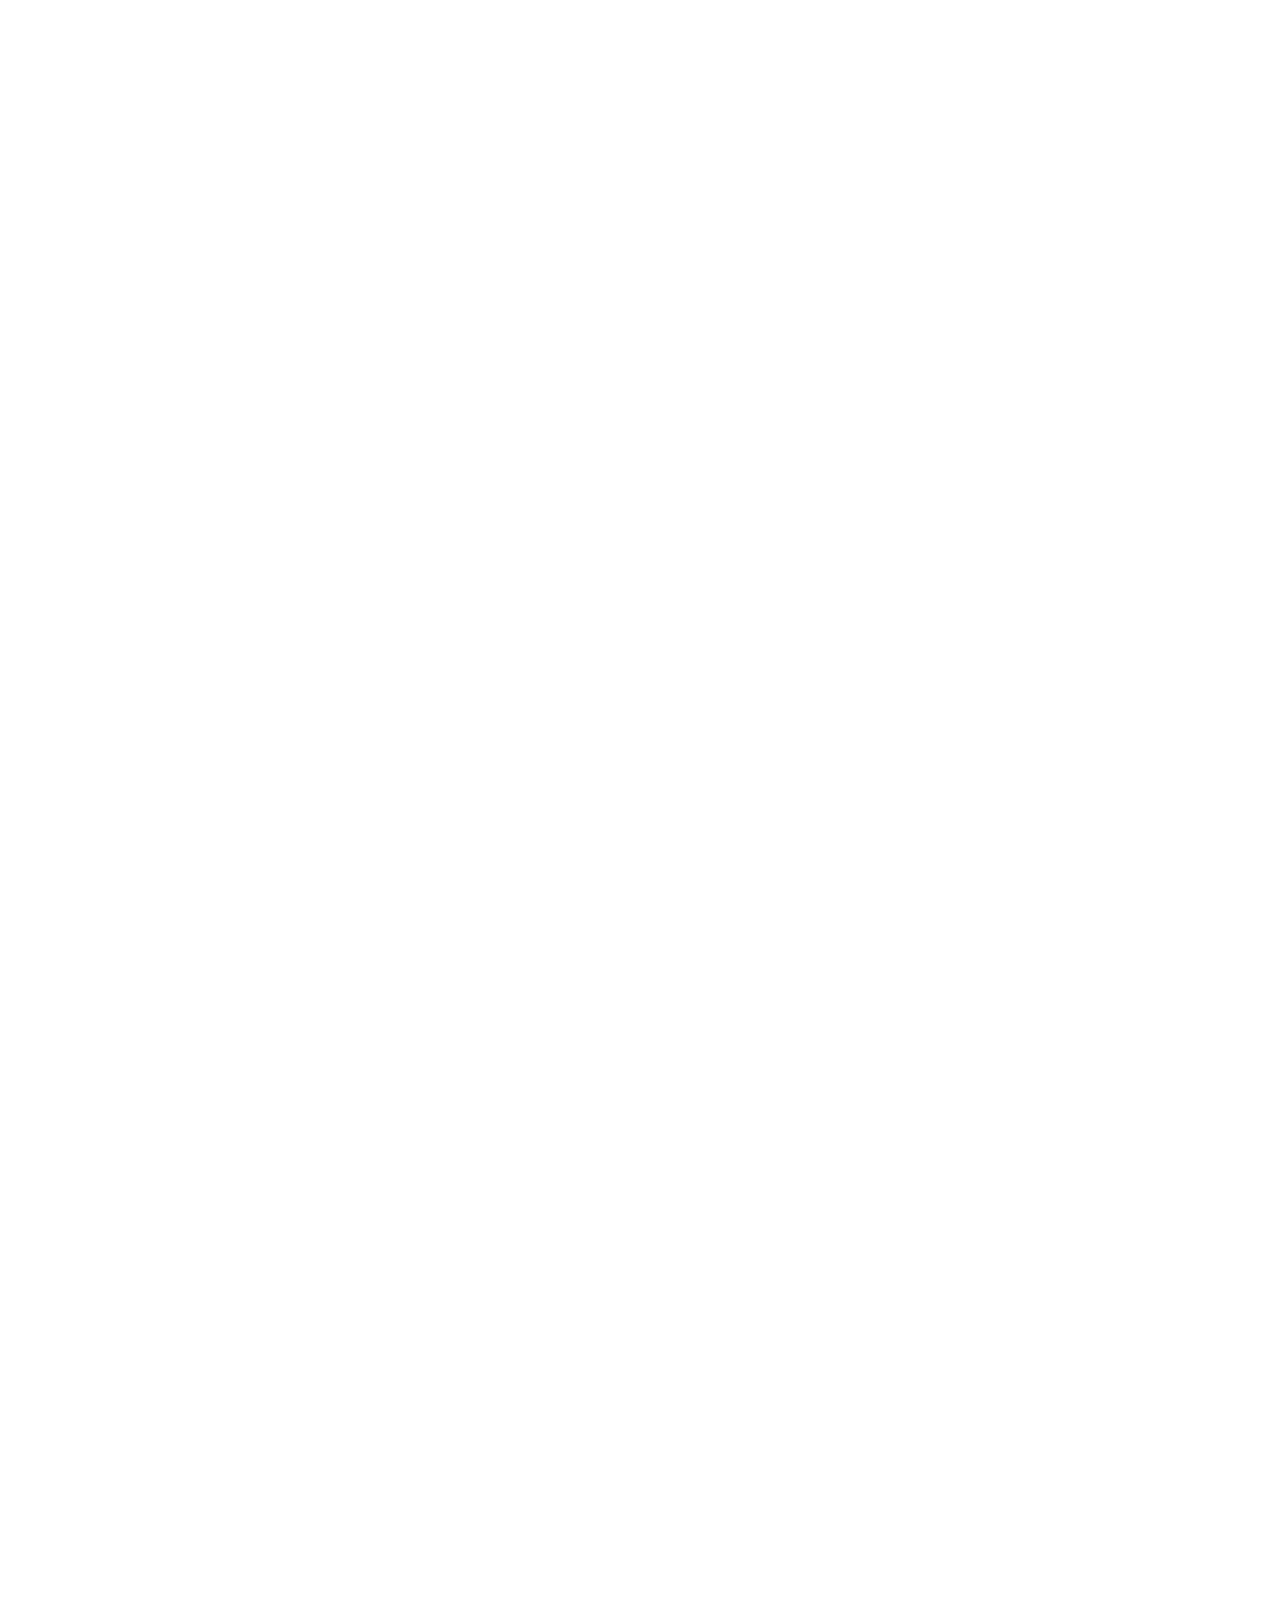
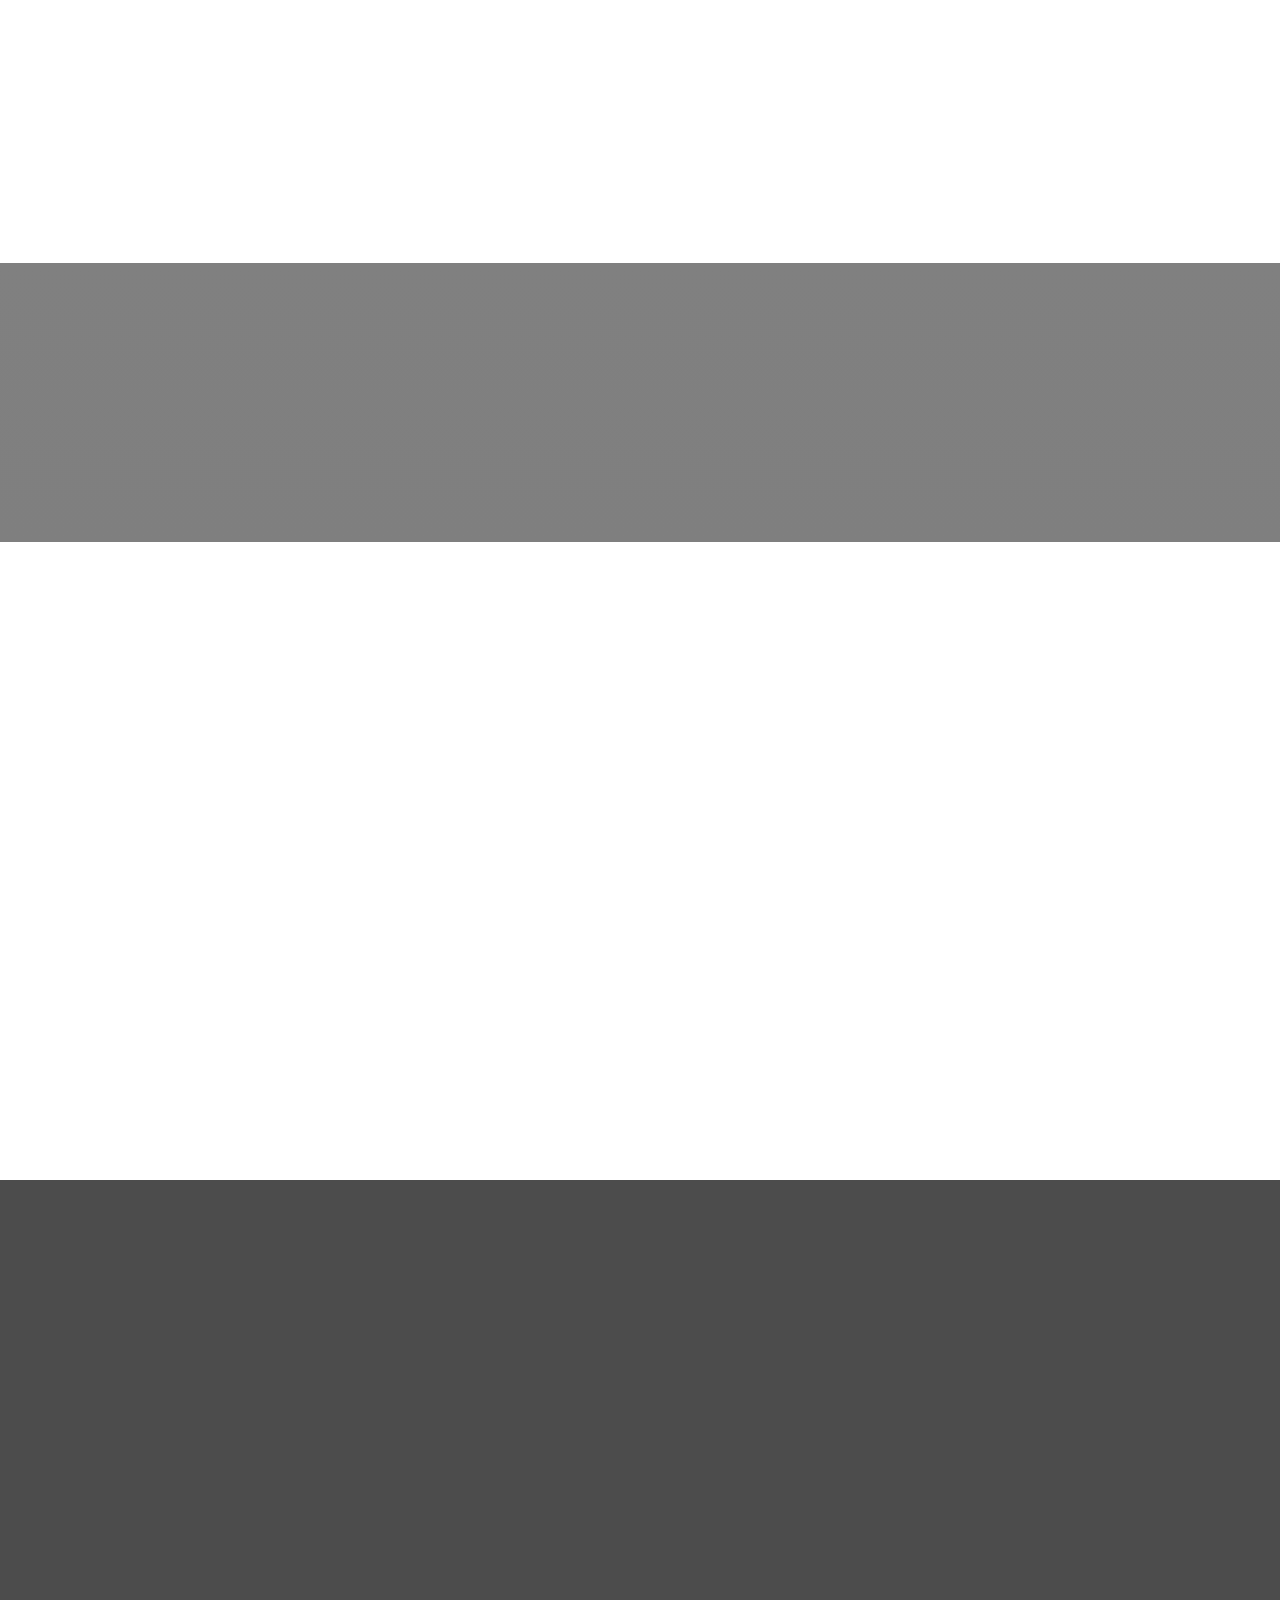
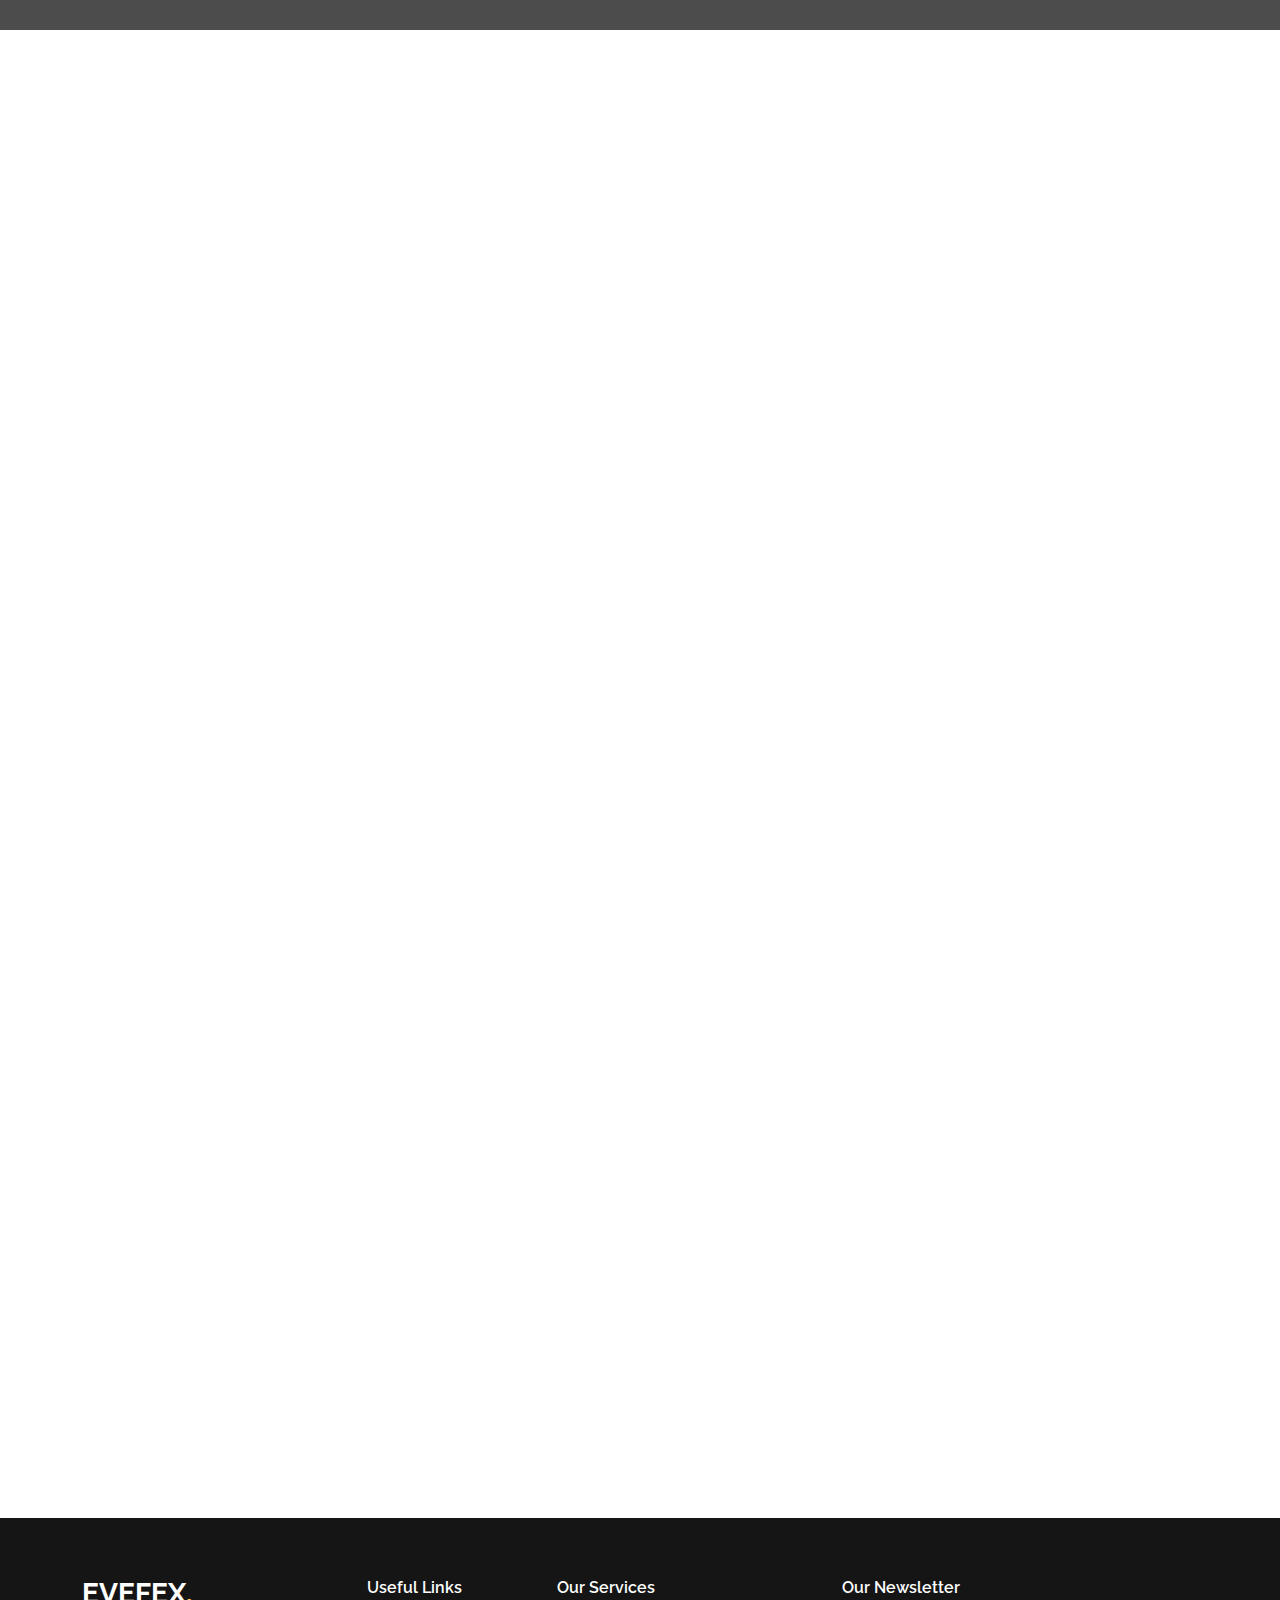
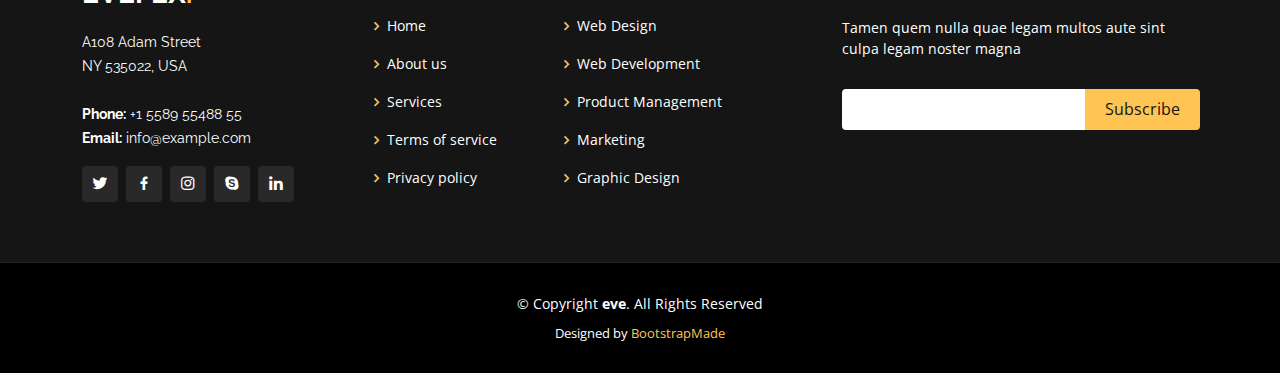
==== commit 733592b5: "Web development and reordering the page's structure" ====
--- a/index.html
+++ b/index.html
@@ -5,7 +5,7 @@
     <meta charset="utf-8">
     <meta content="width=device-width, initial-scale=1.0" name="viewport">
 
-    <title>eve Bootstrap Template - Index</title>
+    <title>evefex</title>
     <meta content="" name="description">
     <meta content="" name="keywords">
 
@@ -42,7 +42,7 @@
     <header id="header" class="fixed-top ">
         <div class="container d-flex align-items-center justify-content-lg-between">
 
-            <h1 class="logo me-auto me-lg-0"><a href="index.html">eve<span>.</span></a></h1>
+            <h1 class="logo me-auto me-lg-0"><a href="index.html">evefex<span>.</span></a></h1>
             <!-- Uncomment below if you prefer to use an image logo -->
             <!-- <a href="index.html" class="logo me-auto me-lg-0"><img src="assets/img/logo.png" alt="" class="img-fluid"></a>-->
 
@@ -92,40 +92,6 @@
                     <h2>Design<span>.</span> Development<span>.</span> Marketing<span>.</span></h2>
                 </div>
             </div>
-
-            <!-- <div class="row gy-4 mt-5 justify-content-center" data-aos="zoom-in" data-aos-delay="250">
-                <div class="col-xl-2 col-md-4">
-                    <div class="icon-box">
-                        <i class="ri-store-line"></i>
-                        <h3><a href="">Lorem Ipsum</a></h3>
-                    </div>
-                </div>
-                <div class="col-xl-2 col-md-4">
-                    <div class="icon-box">
-                        <i class="ri-bar-chart-box-line"></i>
-                        <h3><a href="">Dolor Sitema</a></h3>
-                    </div>
-                </div>
-                <div class="col-xl-2 col-md-4">
-                    <div class="icon-box">
-                        <i class="ri-calendar-todo-line"></i>
-                        <h3><a href="">Sedare Perspiciatis</a></h3>
-                    </div>
-                </div>
-                <div class="col-xl-2 col-md-4">
-                    <div class="icon-box">
-                        <i class="ri-paint-brush-line"></i>
-                        <h3><a href="">Magni Dolores</a></h3>
-                    </div>
-                </div>
-                <div class="col-xl-2 col-md-4">
-                    <div class="icon-box">
-                        <i class="ri-database-2-line"></i>
-                        <h3><a href="">Nemos Enimade</a></h3>
-                    </div>
-                </div>
-            </div> -->
-
         </div>
     </section>
     <!-- End Hero -->
@@ -160,35 +126,7 @@
         </section>
         <!-- End About Section -->
 
-        <!-- ======= Service 1 Section ======= -->
-        <section id="about" class="about">
-            <div class="container" data-aos="fade-up">
-
-                <div class="row">
-                    <div class="col-lg-6 order-1 order-lg-2" data-aos="fade-left" data-aos-delay="100">
-                        <img src="assets/img/about.jpg" class="img-fluid" alt="">
-                    </div>
-                    <div class="col-lg-6 pt-4 pt-lg-0 order-2 order-lg-1 content" data-aos="fade-right" data-aos-delay="100">
-                        <h3>Voluptatem dignissimos provident quasi corporis voluptates sit assumenda.</h3>
-                        <p class="fst-italic">
-                            Lorem ipsum dolor sit amet, consectetur adipiscing elit, sed do eiusmod tempor incididunt ut labore et dolore magna aliqua.
-                        </p>
-                        <ul>
-                            <li><i class="ri-check-double-line"></i> Ullamco laboris nisi ut aliquip ex ea commodo consequat.</li>
-                            <li><i class="ri-check-double-line"></i> Duis aute irure dolor in reprehenderit in voluptate velit.</li>
-                            <li><i class="ri-check-double-line"></i> Ullamco laboris nisi ut aliquip ex ea commodo consequat. Duis aute irure dolor in reprehenderit in voluptate trideta storacalaperda mastiro dolore eu fugiat nulla pariatur.</li>
-                        </ul>
-                        <p>
-                            Ullamco laboris nisi ut aliquip ex ea commodo consequat. Duis aute irure dolor in reprehenderit in voluptate velit esse cillum dolore eu fugiat nulla pariatur. Excepteur sint occaecat cupidatat non proident
-                        </p>
-                    </div>
-                </div>
-
-            </div>
-        </section>
-        <!-- End About Section -->
-
-        <!-- ======= Features Section ======= -->
+        <!-- ======= Features Section - The new About us======= -->
         <section id="features" class="features">
             <div class="container" data-aos="fade-up">
 
@@ -197,23 +135,18 @@
                     <div class="col-lg-6" data-aos="fade-left" data-aos-delay="100">
                         <div class="icon-box mt-5 mt-lg-0" data-aos="zoom-in" data-aos-delay="150">
                             <i class="bx bx-receipt"></i>
-                            <h4>Est labore ad</h4>
-                            <p>Consequuntur sunt aut quasi enim aliquam quae harum pariatur laboris nisi ut aliquip</p>
-                        </div>
-                        <div class="icon-box mt-5" data-aos="zoom-in" data-aos-delay="150">
-                            <i class="bx bx-cube-alt"></i>
-                            <h4>Harum esse qui</h4>
-                            <p>Excepteur sint occaecat cupidatat non proident, sunt in culpa qui officia deserunt</p>
+                            <h4>Our Focus</h4>
+                            <p>Evefex is a startup focused on web design and development, as well as various digital marketing services</p>
                         </div>
                         <div class="icon-box mt-5" data-aos="zoom-in" data-aos-delay="150">
                             <i class="bx bx-images"></i>
-                            <h4>Aut occaecati</h4>
-                            <p>Aut suscipit aut cum nemo deleniti aut omnis. Doloribus ut maiores omnis facere</p>
+                            <h4>Passion and Commitment</h4>
+                            <p>We love our work and we express that feeling in what we do, being very careful with our work, offering a professional, innovative service that adjusts to the needs of the client </p>
                         </div>
                         <div class="icon-box mt-5" data-aos="zoom-in" data-aos-delay="150">
                             <i class="bx bx-shield"></i>
-                            <h4>Beatae veritatis</h4>
-                            <p>Expedita veritatis consequuntur nihil tempore laudantium vitae denat pacta</p>
+                            <h4>Professional</h4>
+                            <p>Evefex team is made up of the best professionals in web page design and digital marketing</p>
                         </div>
                     </div>
                 </div>
@@ -235,8 +168,8 @@
                     <div class="col-lg-4 col-md-6 d-flex align-items-stretch" data-aos="zoom-in" data-aos-delay="100">
                         <div class="icon-box">
                             <div class="icon"><i class="bx bxl-dribbble"></i></div>
-                            <h4><a href="">Web Development</a></h4>
-                            <p>Development adapted to your needs to accomplish your objectives.
+                            <h4><a class="nav-link scrollto" href="#webDevelopment">Web Development</a></h4>
+                            <p>Development adapted to your needs to accomplish your objectives
                             </p>
                         </div>
                     </div>
@@ -286,6 +219,39 @@
             </div>
         </section>
         <!-- End Services Section -->
+
+        <!-- ======= Service 1 - Web Development Section ======= -->
+        <section id="webDevelopment" class="about">
+            <div class="container" data-aos="fade-up">
+
+                <div class="row">
+                    <div class="col-lg-6 order-1 order-lg-2" data-aos="fade-left" data-aos-delay="100">
+                        <img src="assets/img/webDevelopment.jpg" class="img-fluid" alt="">
+                    </div>
+                    <div class="col-lg-6 pt-4 pt-lg-0 order-2 order-lg-1 content" data-aos="fade-right" data-aos-delay="100">
+                        <h3>Web Development</h3>
+                        <p class="fst-italic">
+                            Development adapted to your needs to accomplish your objectives
+                        </p>
+                        <ul>
+                            <li><i class="ri-check-double-line"></i> We design web pages focus on efficiently to improve and reduce page load speed
+                            </li>
+                            <li><i class="ri-check-double-line"></i>We use Laravel as an exceptional web application system, giving the ideal PHP structure to web craftsmans. With the help of Laravel designers we make a custom application that will meet the
+                                remarkable necessities of your business. </li>
+                            <li><i class="ri-check-double-line"></i>Simple to-utilize WordPress sites that give you full control of your site and the substance, which you can undoubtedly refresh as your business develops. Allow us to deal with your WordPress
+                                advancement needs.</li>
+
+                        </ul>
+                        <p>
+                            We optimized UI/UX plan, adaptable and fast page load speeds, you'll see more completed purchases, higher ordinary solicitation regard and further created ROI for your web based store with our web-based business website progression experience.
+
+                        </p>
+                    </div>
+                </div>
+
+            </div>
+        </section>
+        <!-- End About Section -->
 
         <!-- ======= Cta Section ======= -->
         <section id="cta" class="cta">
@@ -613,7 +579,7 @@
 
                     <div class="col-lg-3 col-md-6">
                         <div class="footer-info">
-                            <h3>eve<span>.</span></h3>
+                            <h3>evefex<span>.</span></h3>
                             <p>
                                 A108 Adam Street <br> NY 535022, USA<br><br>
                                 <strong>Phone:</strong> +1 5589 55488 55<br>
--- a/assets/css/style.css
+++ b/assets/css/style.css
@@ -456,42 +456,6 @@
         font-size: 24px;
     }
     
-    #hero .icon-box {
-        padding: 30px 20px;
-        transition: ease-in-out 0.3s;
-        border: 1px solid rgba(255, 255, 255, 0.3);
-        height: 100%;
-        text-align: center;
-    }
-    
-    #hero .icon-box i {
-        font-size: 32px;
-        line-height: 1;
-        color: #ffc451;
-    }
-    
-    #hero .icon-box h3 {
-        font-weight: 700;
-        margin: 10px 0 0 0;
-        padding: 0;
-        line-height: 1;
-        font-size: 20px;
-        line-height: 26px;
-    }
-    
-    #hero .icon-box h3 a {
-        color: #fff;
-        transition: ease-in-out 0.3s;
-    }
-    
-    #hero .icon-box h3 a:hover {
-        color: #ffc451;
-    }
-    
-    #hero .icon-box:hover {
-        border-color: #ffc451;
-    }
-    
     @media (min-width: 1024px) {
         #hero {
             background-attachment: fixed;
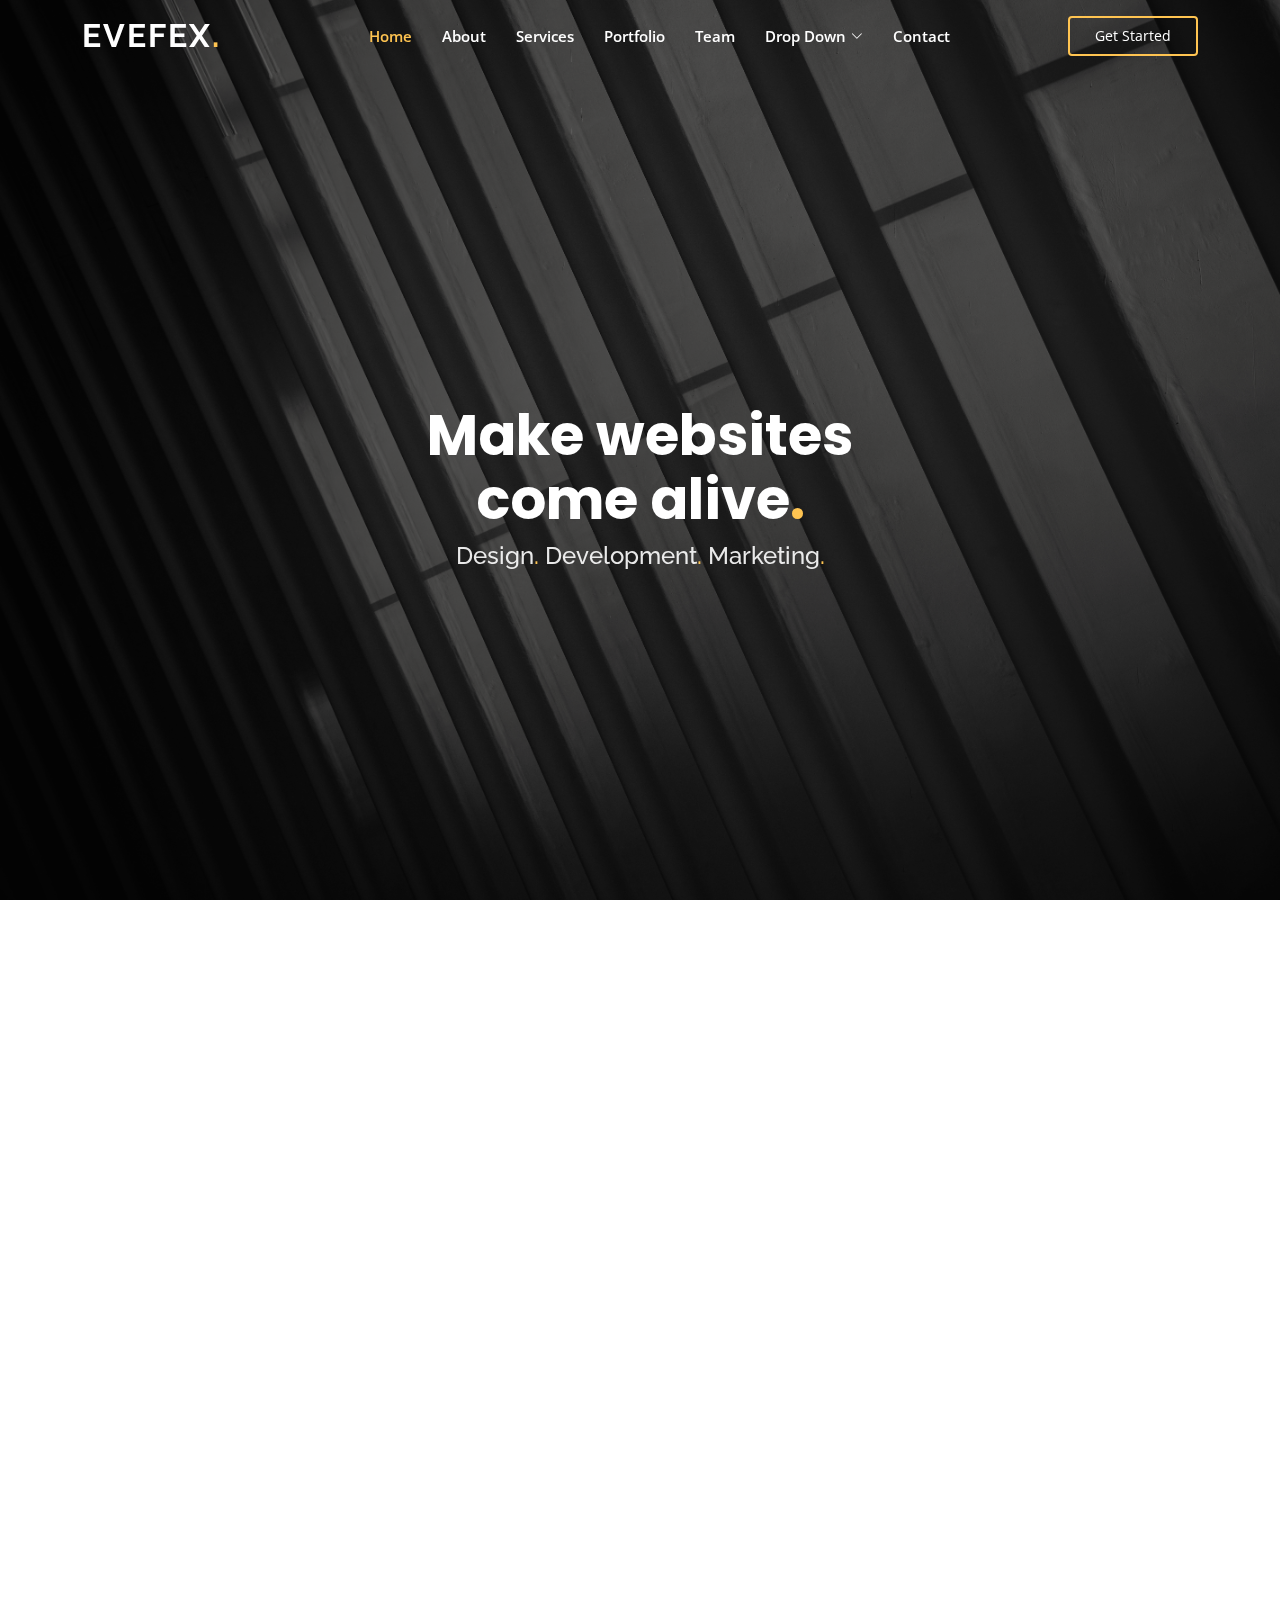
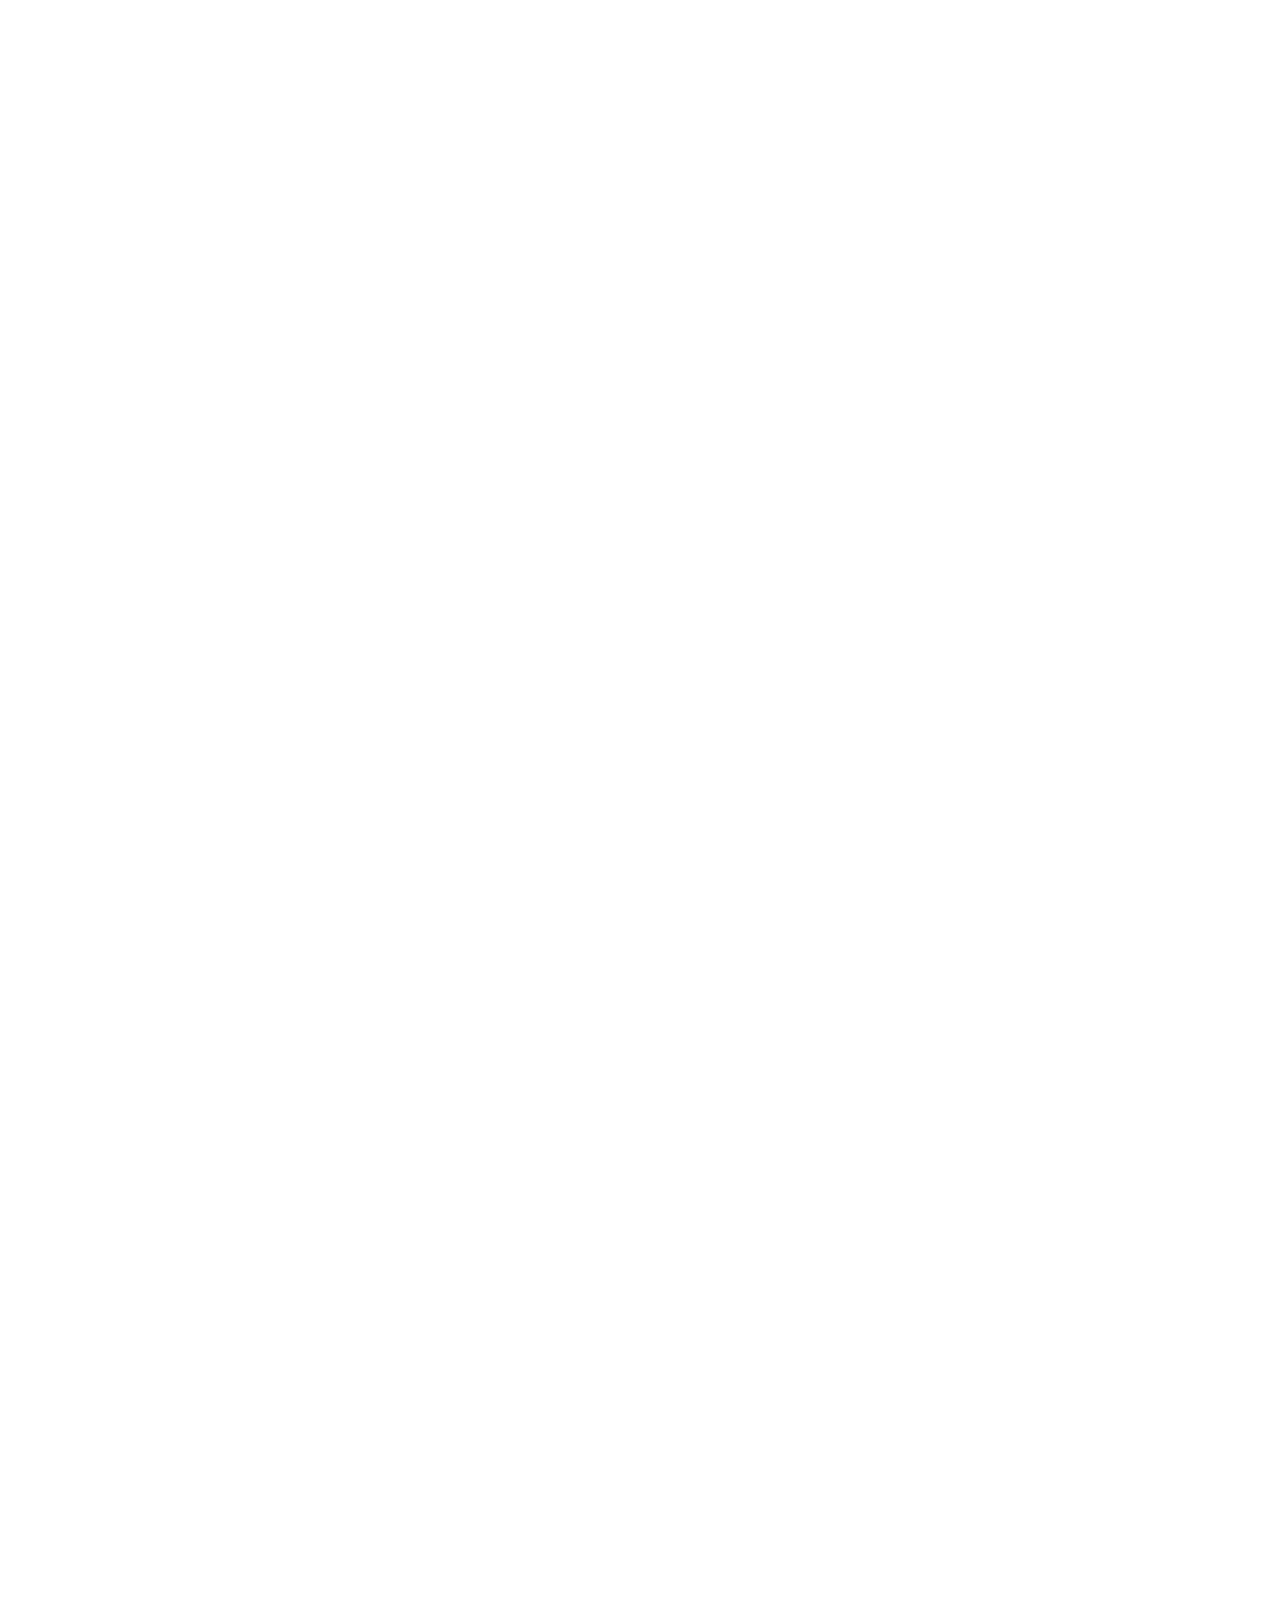
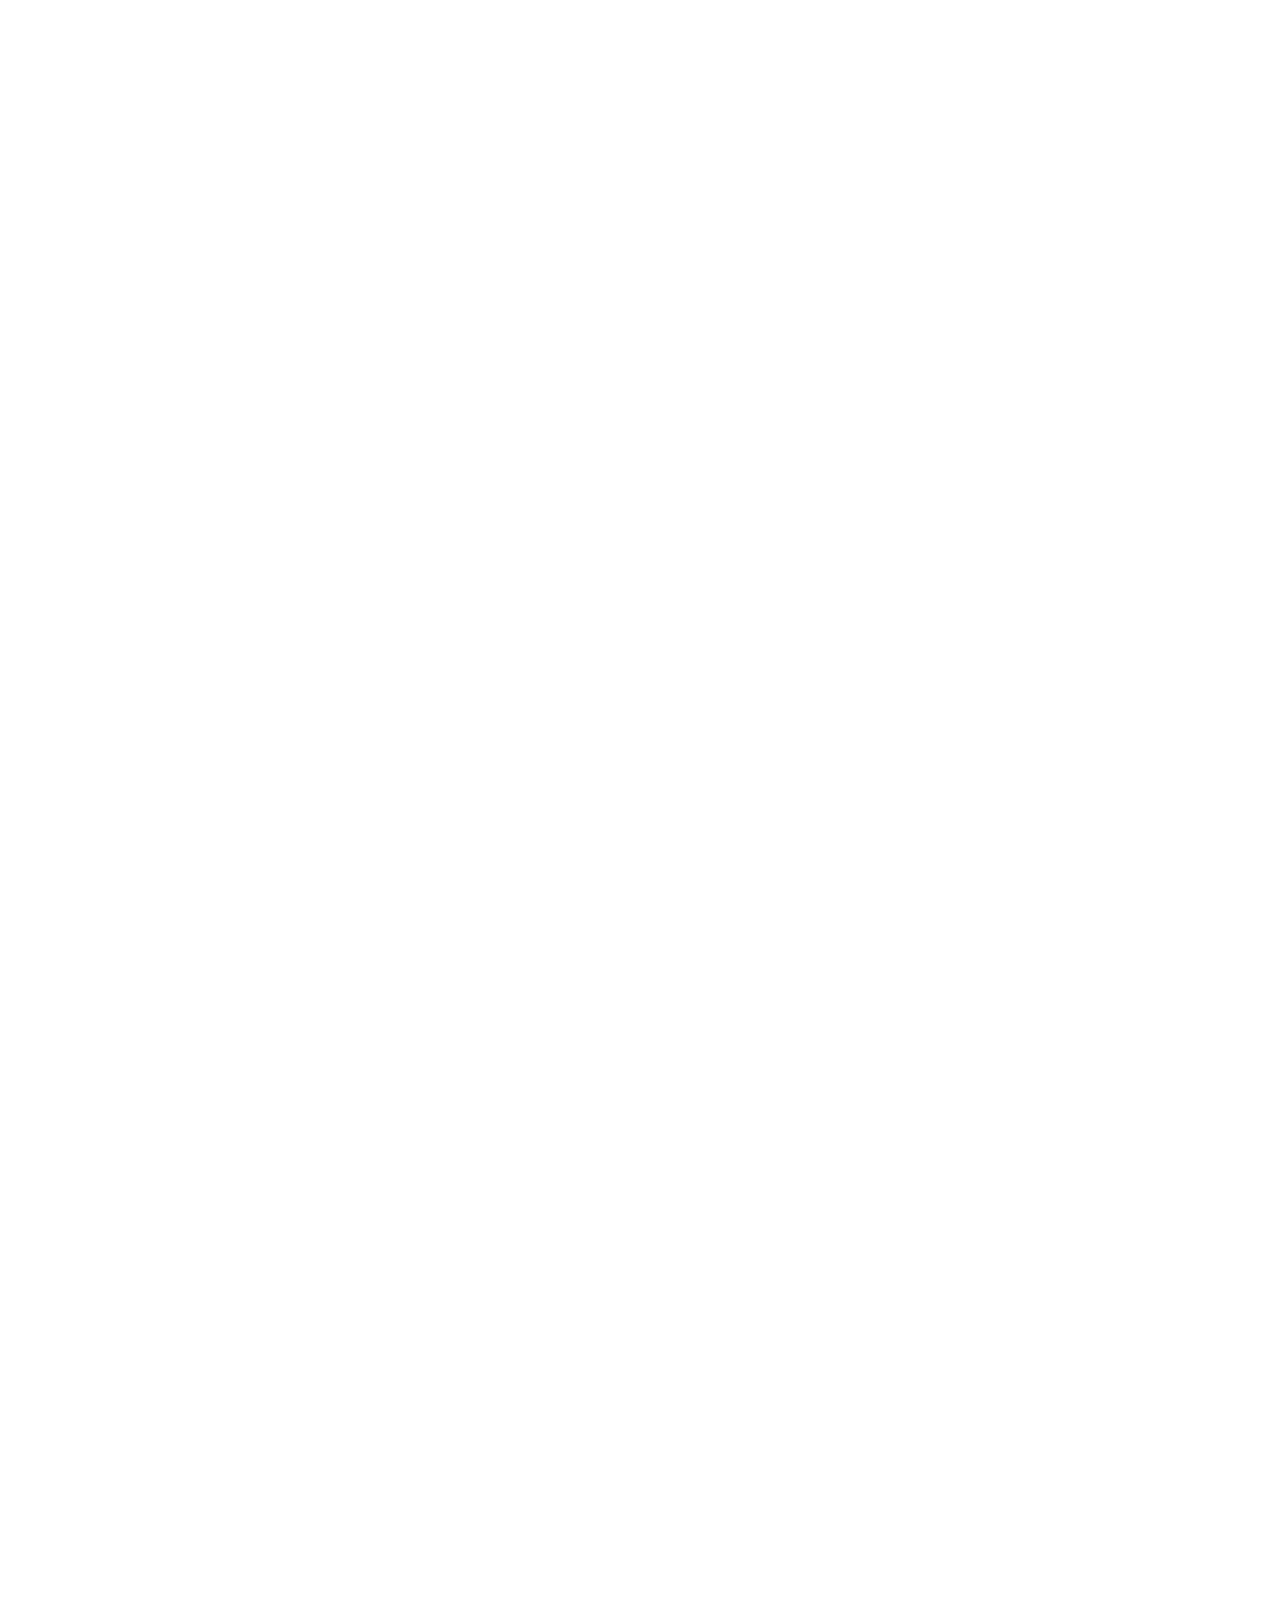
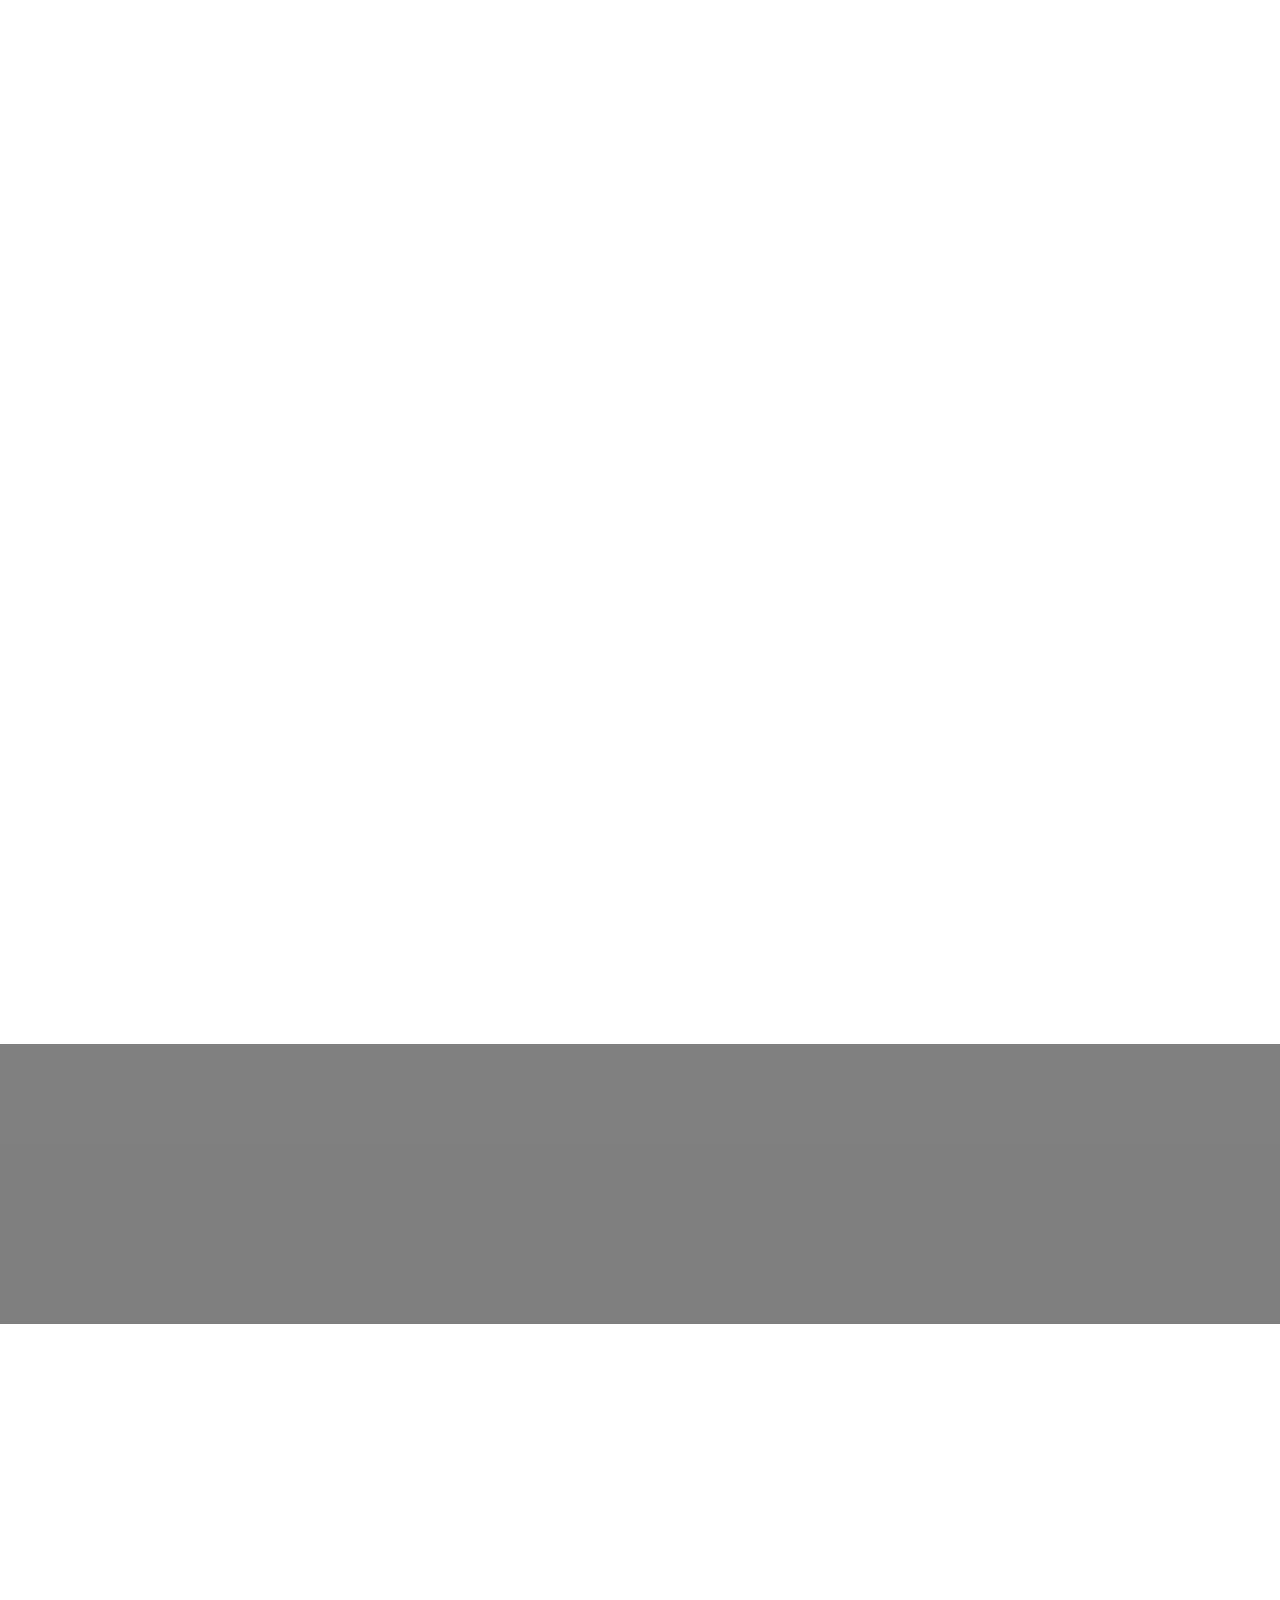
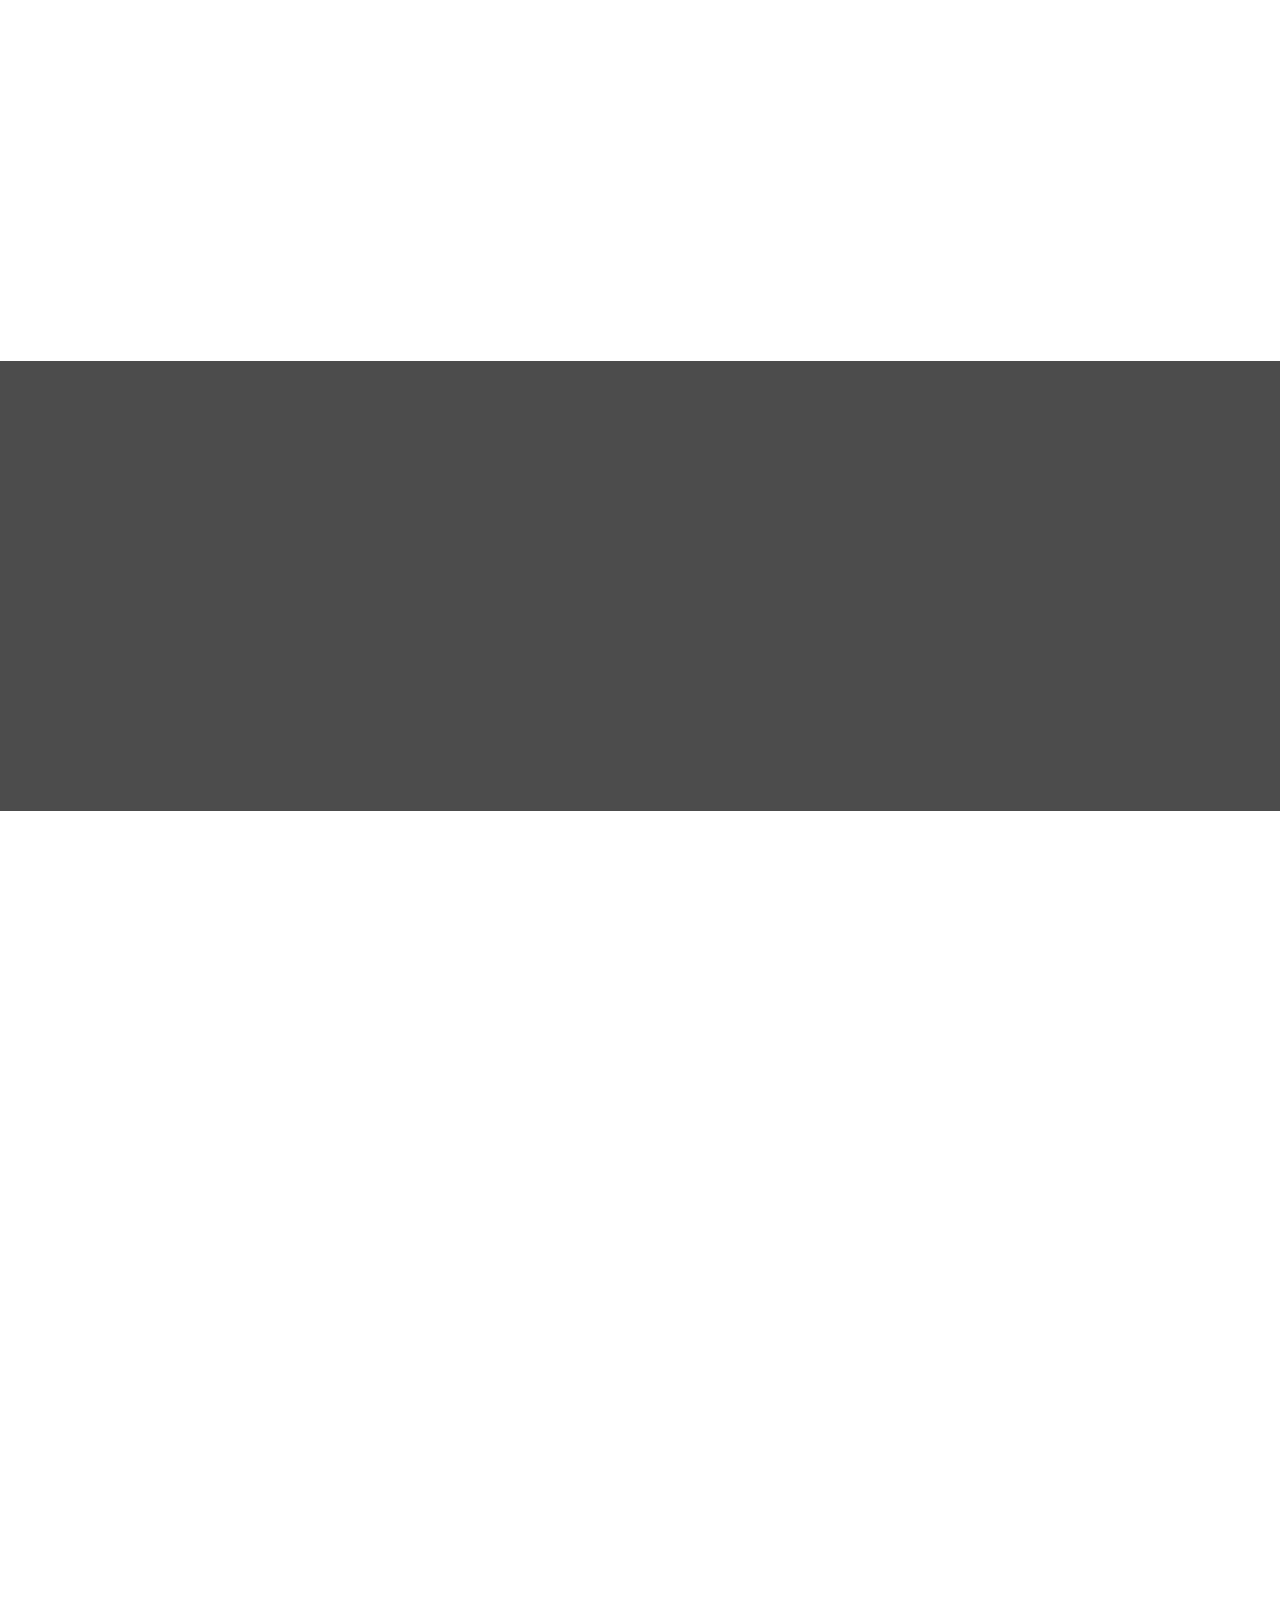
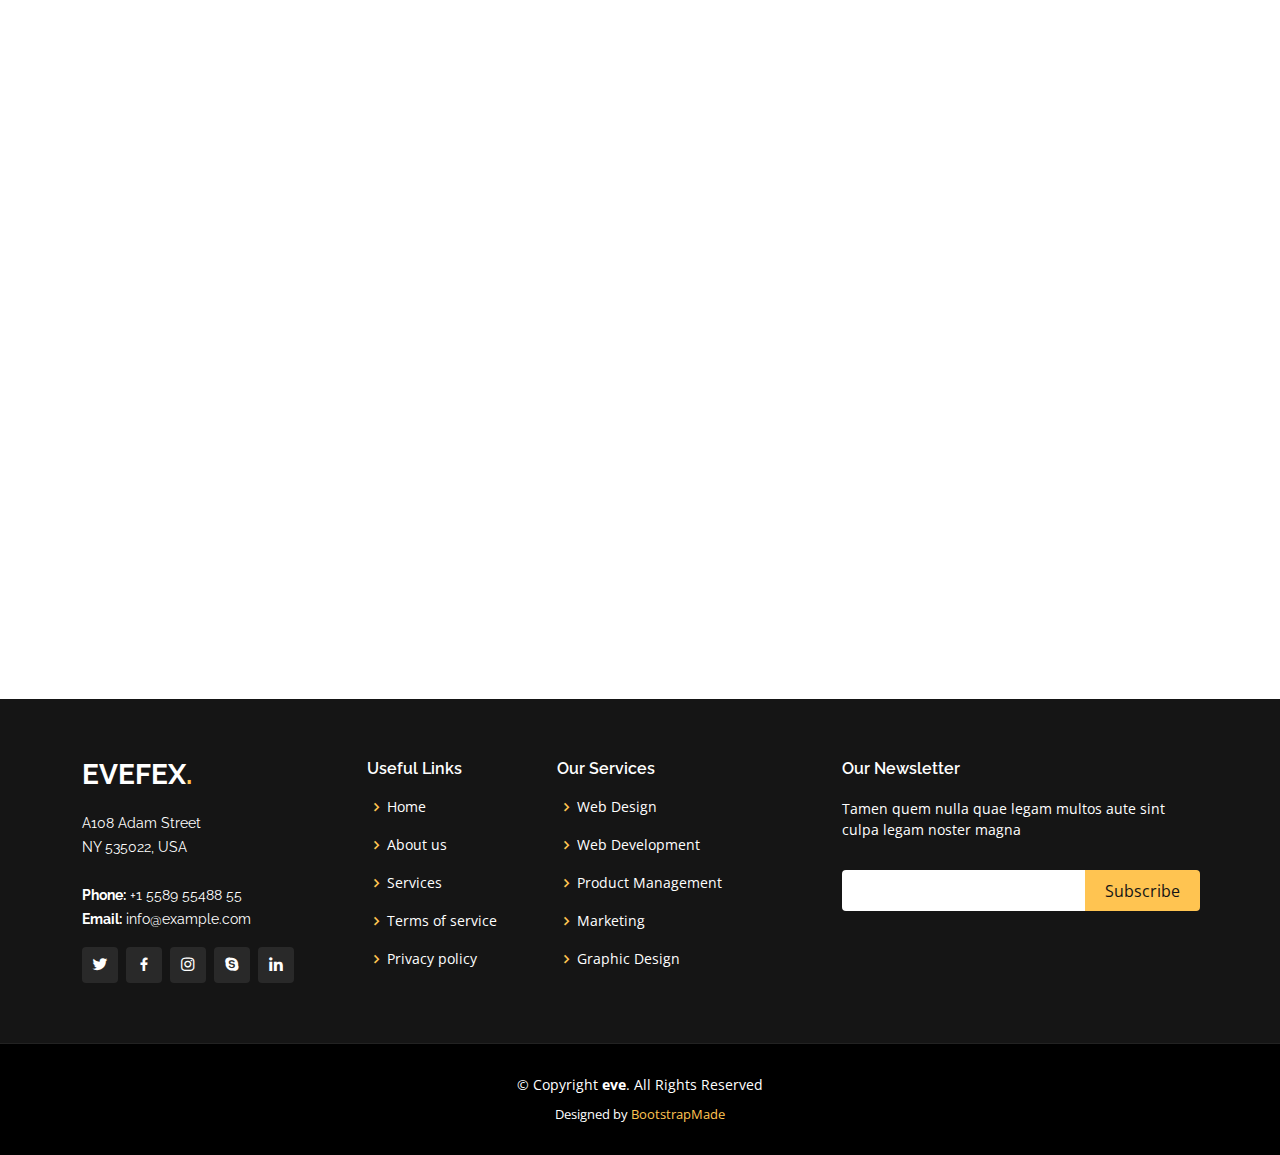
==== commit f3c5e248: "Added all the services text and images" ====
--- a/index.html
+++ b/index.html
@@ -98,33 +98,6 @@
 
     <main id="main">
 
-        <!-- ======= About Section ======= -->
-        <section id="about" class="about">
-            <div class="container" data-aos="fade-up">
-
-                <div class="row">
-                    <div class="col-lg-6 order-1 order-lg-2" data-aos="fade-left" data-aos-delay="100">
-                        <img src="assets/img/about.jpg" class="img-fluid" alt="">
-                    </div>
-                    <div class="col-lg-6 pt-4 pt-lg-0 order-2 order-lg-1 content" data-aos="fade-right" data-aos-delay="100">
-                        <h3>Voluptatem dignissimos provident quasi corporis voluptates sit assumenda.</h3>
-                        <p class="fst-italic">
-                            Lorem ipsum dolor sit amet, consectetur adipiscing elit, sed do eiusmod tempor incididunt ut labore et dolore magna aliqua.
-                        </p>
-                        <ul>
-                            <li><i class="ri-check-double-line"></i> Ullamco laboris nisi ut aliquip ex ea commodo consequat.</li>
-                            <li><i class="ri-check-double-line"></i> Duis aute irure dolor in reprehenderit in voluptate velit.</li>
-                            <li><i class="ri-check-double-line"></i> Ullamco laboris nisi ut aliquip ex ea commodo consequat. Duis aute irure dolor in reprehenderit in voluptate trideta storacalaperda mastiro dolore eu fugiat nulla pariatur.</li>
-                        </ul>
-                        <p>
-                            Ullamco laboris nisi ut aliquip ex ea commodo consequat. Duis aute irure dolor in reprehenderit in voluptate velit esse cillum dolore eu fugiat nulla pariatur. Excepteur sint occaecat cupidatat non proident
-                        </p>
-                    </div>
-                </div>
-
-            </div>
-        </section>
-        <!-- End About Section -->
 
         <!-- ======= Features Section - The new About us======= -->
         <section id="features" class="features">
@@ -167,8 +140,8 @@
                 <div class="row">
                     <div class="col-lg-4 col-md-6 d-flex align-items-stretch" data-aos="zoom-in" data-aos-delay="100">
                         <div class="icon-box">
-                            <div class="icon"><i class="bx bxl-dribbble"></i></div>
-                            <h4><a class="nav-link scrollto" href="#webDevelopment">Web Development</a></h4>
+                            <div class="icon"><i class="bx bx-laptop"></i></div>
+                            <h4><a class="nav-link scrollto stretched-link" href="#webDevelopment">Web Development</a></h4>
                             <p>Development adapted to your needs to accomplish your objectives
                             </p>
                         </div>
@@ -177,39 +150,39 @@
                     <div class="col-lg-4 col-md-6 d-flex align-items-stretch mt-4 mt-md-0" data-aos="zoom-in" data-aos-delay="200">
                         <div class="icon-box">
                             <div class="icon"><i class="bx bx-paint"></i></div>
-                            <h4><a href="">Web Design</a></h4>
-                            <p>Web design company. Design and optimization of web pages adapted for any digital devic</p>
+                            <h4><a class="nav-link scrollto stretched-link" href="#webDesign">Web Design</a></h4>
+                            <p>Design and optimization of web pages focused on efficiency to improve and reduce page load speed</p>
                         </div>
                     </div>
 
                     <div class="col-lg-4 col-md-6 d-flex align-items-stretch mt-4 mt-lg-0" data-aos="zoom-in" data-aos-delay="300">
                         <div class="icon-box">
                             <div class="icon"><i class="bx bx-tachometer"></i></div>
-                            <h4><a href="">SEO</a></h4>
-                            <p>Positioning in the main search engines to appear in the first positions in organic searches.</p>
+                            <h4><a class="nav-link scrollto stretched-link" href="#seo">SEO</a></h4>
+                            <p>Positioning in the main search engines to appear first in organic searches</p>
                         </div>
                     </div>
 
                     <div class="col-lg-4 col-md-6 d-flex align-items-stretch mt-4" data-aos="zoom-in" data-aos-delay="100">
                         <div class="icon-box">
                             <div class="icon"><i class="bx bx-world"></i></div>
-                            <h4><a href="">SEM</a></h4>
-                            <p>Creation of campaigns in Google Ads to reach the top positions in search engines through CPC campaigns.</p>
+                            <h4><a class="nav-link scrollto stretched-link" href="#sem">SEM</a></h4>
+                            <p>Creation of campaigns in Google Ads to reach the top positions in search engines through CPC campaigns</p>
                         </div>
                     </div>
 
                     <div class="col-lg-4 col-md-6 d-flex align-items-stretch mt-4" data-aos="zoom-in" data-aos-delay="200">
                         <div class="icon-box">
                             <div class="icon"><i class="bx bx-slideshow"></i></div>
-                            <h4><a href="">Social Media</a></h4>
+                            <h4><a class="nav-link scrollto stretched-link" href="#socialMedia">Social Media</a></h4>
                             <p>Pursues increasing your brand and business growth through diverse social media services</p>
                         </div>
                     </div>
 
                     <div class="col-lg-4 col-md-6 d-flex align-items-stretch mt-4" data-aos="zoom-in" data-aos-delay="300">
                         <div class="icon-box">
-                            <div class="icon"><i class="bx bx-arch"></i></div>
-                            <h4><a href="">Audits</a></h4>
+                            <div class="icon"><i class='bx bx-rocket'></i></div>
+                            <h4><a class="nav-link scrollto stretched-link" href="#audits">Audits</a></h4>
                             <p>The most exhaustive analysis to improve your website</p>
                         </div>
                     </div>
@@ -223,7 +196,6 @@
         <!-- ======= Service 1 - Web Development Section ======= -->
         <section id="webDevelopment" class="about">
             <div class="container" data-aos="fade-up">
-
                 <div class="row">
                     <div class="col-lg-6 order-1 order-lg-2" data-aos="fade-left" data-aos-delay="100">
                         <img src="assets/img/webDevelopment.jpg" class="img-fluid" alt="">
@@ -251,7 +223,153 @@
 
             </div>
         </section>
-        <!-- End About Section -->
+        <!-- End Web Development Section -->
+
+        <!-- ======= Service 2 - Web Design section ======= -->
+        <section id="webDesign" class="about">
+            <div class="container" data-aos="fade-up">
+                <div class="row">
+                    <div class="col-lg-6 pt-4 pt-lg-0 order-1 order-lg-2 content" data-aos="fade-right" data-aos-delay="100">
+                        <h3>Web Design</h3>
+                        <p class="fst-italic">
+                            Design and optimization of web pages focused on efficiency to improve and reduce page load speed
+                        </p>
+                        <ul>
+                            <li><i class="ri-check-double-line"></i> Evefex offers custom WordPress website design solutions that combine the impact of branded aesthetics with a high level of functionality and excellent user experience.
+                            </li>
+                            <li><i class="ri-check-double-line"></i>With optimized and regular UI/UX plan, adaptable similitude and fast page load speeds, you'll see more completed purchases.</li>
+                            <li><i class="ri-check-double-line"></i>We are experts in turning web pages into a true industry benchmark, thus increasing your conversions and sales. We analyze and study the current design of your page and how we can improve
+                                it, in order to achieve a more updated and attractive design for your business.
+                            </li>
+                        </ul>
+                    </div>
+                    <div class="col-lg-6 order-2 order-lg-1" data-aos="fade-left" data-aos-delay="100">
+                        <img src="assets/img/webDesign.jpg" class="img-fluid" alt="">
+                    </div>
+
+                </div>
+
+            </div>
+        </section>
+        <!-- End Web Design Section -->
+
+        <!-- ======= Service 3 - SEO ======= -->
+        <section id="seo" class="about">
+            <div class="container" data-aos="fade-up">
+                <div class="row">
+                    <div class="col-lg-6 order-1 order-lg-2" data-aos="fade-left" data-aos-delay="100">
+                        <img src="assets/img/seo.jpg" class="img-fluid" alt="">
+                    </div>
+                    <div class="col-lg-6 pt-4 pt-lg-0 order-2 order-lg-1 content" data-aos="fade-right" data-aos-delay="100">
+                        <h3>SEO</h3>
+                        <p class="fst-italic">
+                            Positioning in the main search engines to appear first in organic searches
+                        </p>
+                        <ul>
+                            <li><i class="ri-check-double-line"></i> <span class="fw-bold">Need to work on your ROI ? </span> Get more qualified traffic based on the inquiry conditions that make the biggest difference to your business. We investigate each
+                                factor that influences SERPs, from keywords to site speed
+                            </li>
+                            <li><i class="ri-check-double-line"></i> <span class="fw-bold">Scalable, Productive & Futureproof</span> Expand your visibility and get new clients. Our methodology is completely straightforward, assisting you to better know the
+                                functions behind search engine optimization
+                            </li>
+                            <li><i class="ri-check-double-line"></i><span class="fw-bold">Beyond SEO</span> We offer a full-administration computerized promoting arrangement. We can deal with your content, outreach, web development and plan to guarantee your
+                                business objectives are met</li>
+
+                        </ul>
+                    </div>
+                </div>
+
+            </div>
+        </section>
+        <!-- End SEO Section -->
+
+        <!-- ======= Service 4 - SEM ======= -->
+        <section id="sem" class="about">
+            <div class="container" data-aos="fade-up">
+                <div class="row">
+                    <div class="col-lg-6 pt-4 pt-lg-0 order-1 order-lg-2 content" data-aos="fade-right" data-aos-delay="100">
+                        <h3>SEM</h3>
+                        <p class="fst-italic">
+                            Creation of campaigns in Google Ads to reach the top positions in search engines through CPC campaigns
+                        </p>
+                        <ul>
+                            <li><i class="ri-check-double-line"></i>
+                                <span class="fw-bold">Better ROI</span> Increasing the ROI of your Google Ads, Facebook Ads, YouTube campaigns... and at the same time reducing the cost of these is the main objective of our campaigns </li>
+                            <li><i class="ri-check-double-line"></i> <span class="fw-bold">Experts in your sector </span>Each sector has its differences, characteristics and it is essential to know them to develop and optimize any campaign. Our team has extensive
+                                experience in developing campaigns in a wide variety of fields, ensuring unique technical skills at the service of your company
+                            </li>
+                            <li><i class="ri-check-double-line"></i><span class="fw-bold">Google Ads</span> We develop campaigns according to your business to position your website in Google in the best way. Social Media
+                            </li>
+                        </ul>
+                        <p class="fs-5 pb-3">At Evefex we focus on your website achieving the highest possible conversions and recognition. Through the implementation of successful advertising campaigns in search engines and social networks We are specialized in any optimization
+                            of existing campaigns or creation of campaigns from scratch. Whether search, display, shopping or video</p>
+                    </div>
+                    <div class="col-lg-6 order-2 order-lg-1" data-aos="fade-left" data-aos-delay="100">
+                        <img src="assets/img/sem.jpg" class="img-fluid" alt="">
+                    </div>
+
+                </div>
+
+            </div>
+        </section>
+        <!-- End  SEM Section -->
+
+        <!-- ======= Service 5 - Social Media ======= -->
+        <section id="socialMedia" class="about">
+            <div class="container" data-aos="fade-up">
+                <div class="row">
+                    <div class="col-lg-6 order-1 order-lg-2" data-aos="fade-left" data-aos-delay="100">
+                        <img src="assets/img/socialMedia.jpg" class="img-fluid" alt="Social Media">
+                    </div>
+                    <div class="col-lg-6 pt-4 pt-lg-0 order-2 order-lg-1 content" data-aos="fade-right" data-aos-delay="100">
+                        <h3>Social Media</h3>
+                        <p class="fst-italic">
+                            Pursues increasing your brand and business growth through diverse social media service
+                        </p>
+                        <ul>
+                            <li><i class="ri-check-double-line"></i> <span class="fw-bold">Social Media Experts</span> Evefex pursues increasing your brand and business growth through diverse social media services
+                            </li>
+                            <li><i class="ri-check-double-line"></i> <span class="fw-bold">Social Media Audit</span> Knowing where you are succeeding and where you are failing is the key to improving your social media marketing strategy. With our audit, we
+                                give you a complete analysis, we will show what you need to improve, how to manage it and what tools to use
+                            </li>
+                            <li><i class="ri-check-double-line"></i><span class="fw-bold">Social Media Advertising</span> We create strategic campaigns on social networks adjusted to your profile, focusing on your target and the different objectives you want
+                                to achieve</li>
+                        </ul>
+                    </div>
+                </div>
+            </div>
+        </section>
+        <!-- End Social Media Section -->
+
+        <!-- ======= Service 4 - SEM ======= -->
+        <section id="audits" class="about">
+            <div class="container" data-aos="fade-up">
+                <div class="row">
+                    <div class="col-lg-6 pt-4 pt-lg-0 order-1 order-lg-2 content" data-aos="fade-right" data-aos-delay="100">
+                        <h3>Audits</h3>
+                        <p class="fst-italic">
+                            Creation of campaigns in Google Ads to reach the top positions in search engines through CPC campaigns
+                        </p>
+                        <ul>
+                            <li><i class="ri-check-double-line"></i>
+                                <span class="fw-bold">Error detection</span> We study and analyse your entire website. We examine all URLs for architectural flaws, duplicate content, low-value or server responses, links with redirects, and various factors
+                                that can influence rankings</li>
+                            <li><i class="ri-check-double-line"></i> <span class="fw-bold">Proposal for improvements </span>Evefex prioritizes improvements based on their impact on web positioning and the objectives of your business. We create a task plan
+                                to solve the errors found in the SEO audit, and write the changes you need
+                            </li>
+                            <li><i class="ri-check-double-line"></i><span class="fw-bold">Application of changes</span> We carry out the planned tasks based on the SEO optimization of the web project. We note each audit correction to track and make changes
+                                if necessary
+                            </li>
+                        </ul>
+                        <p class="pb-3">With our web SEO audit, we examine the state of the current positioning of your website, and we expose what aspects could be optimized to obtain the best user experience.</p>
+                    </div>
+                    <div class="col-lg-6 order-2 order-lg-1" data-aos="fade-left" data-aos-delay="100">
+                        <img src="assets/img/audits.jpg" class="img-fluid" alt="">
+                    </div>
+                </div>
+            </div>
+        </section>
+        <!-- End  SEM Section -->
 
         <!-- ======= Cta Section ======= -->
         <section id="cta" class="cta">
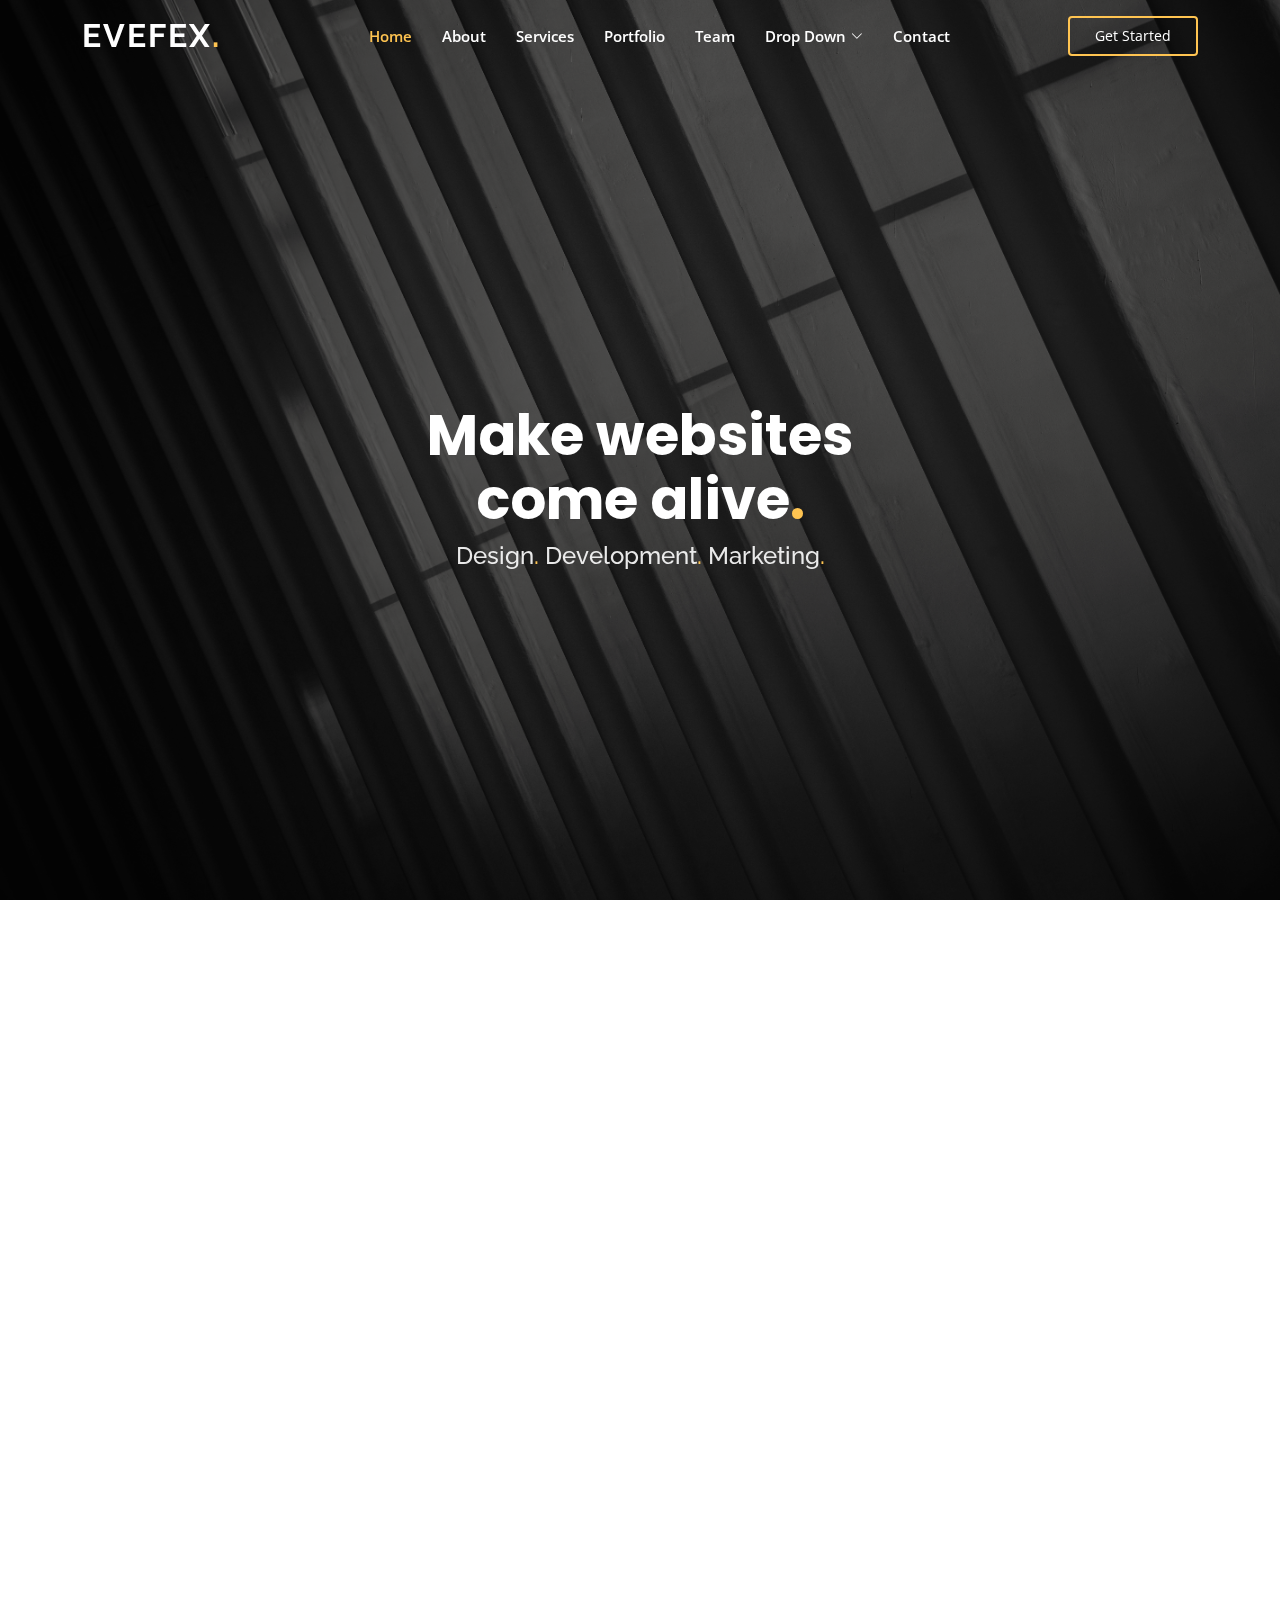
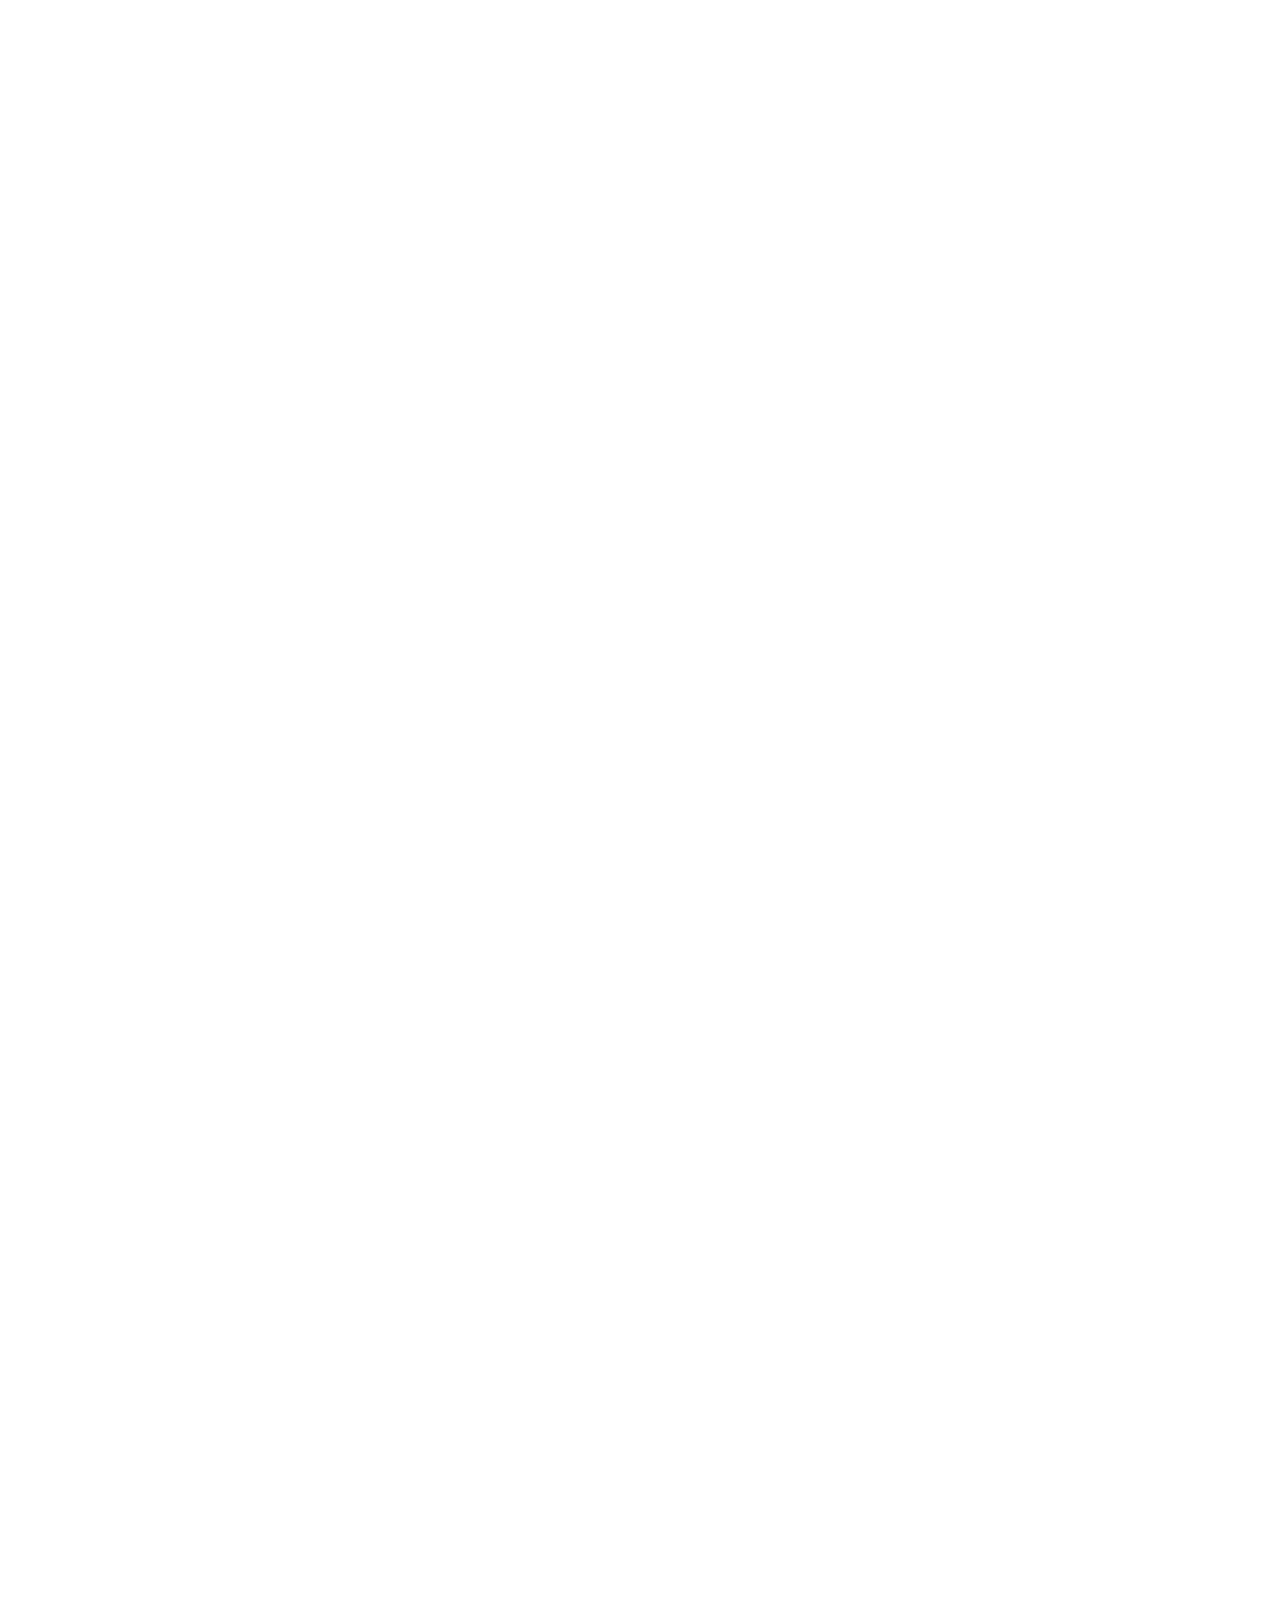
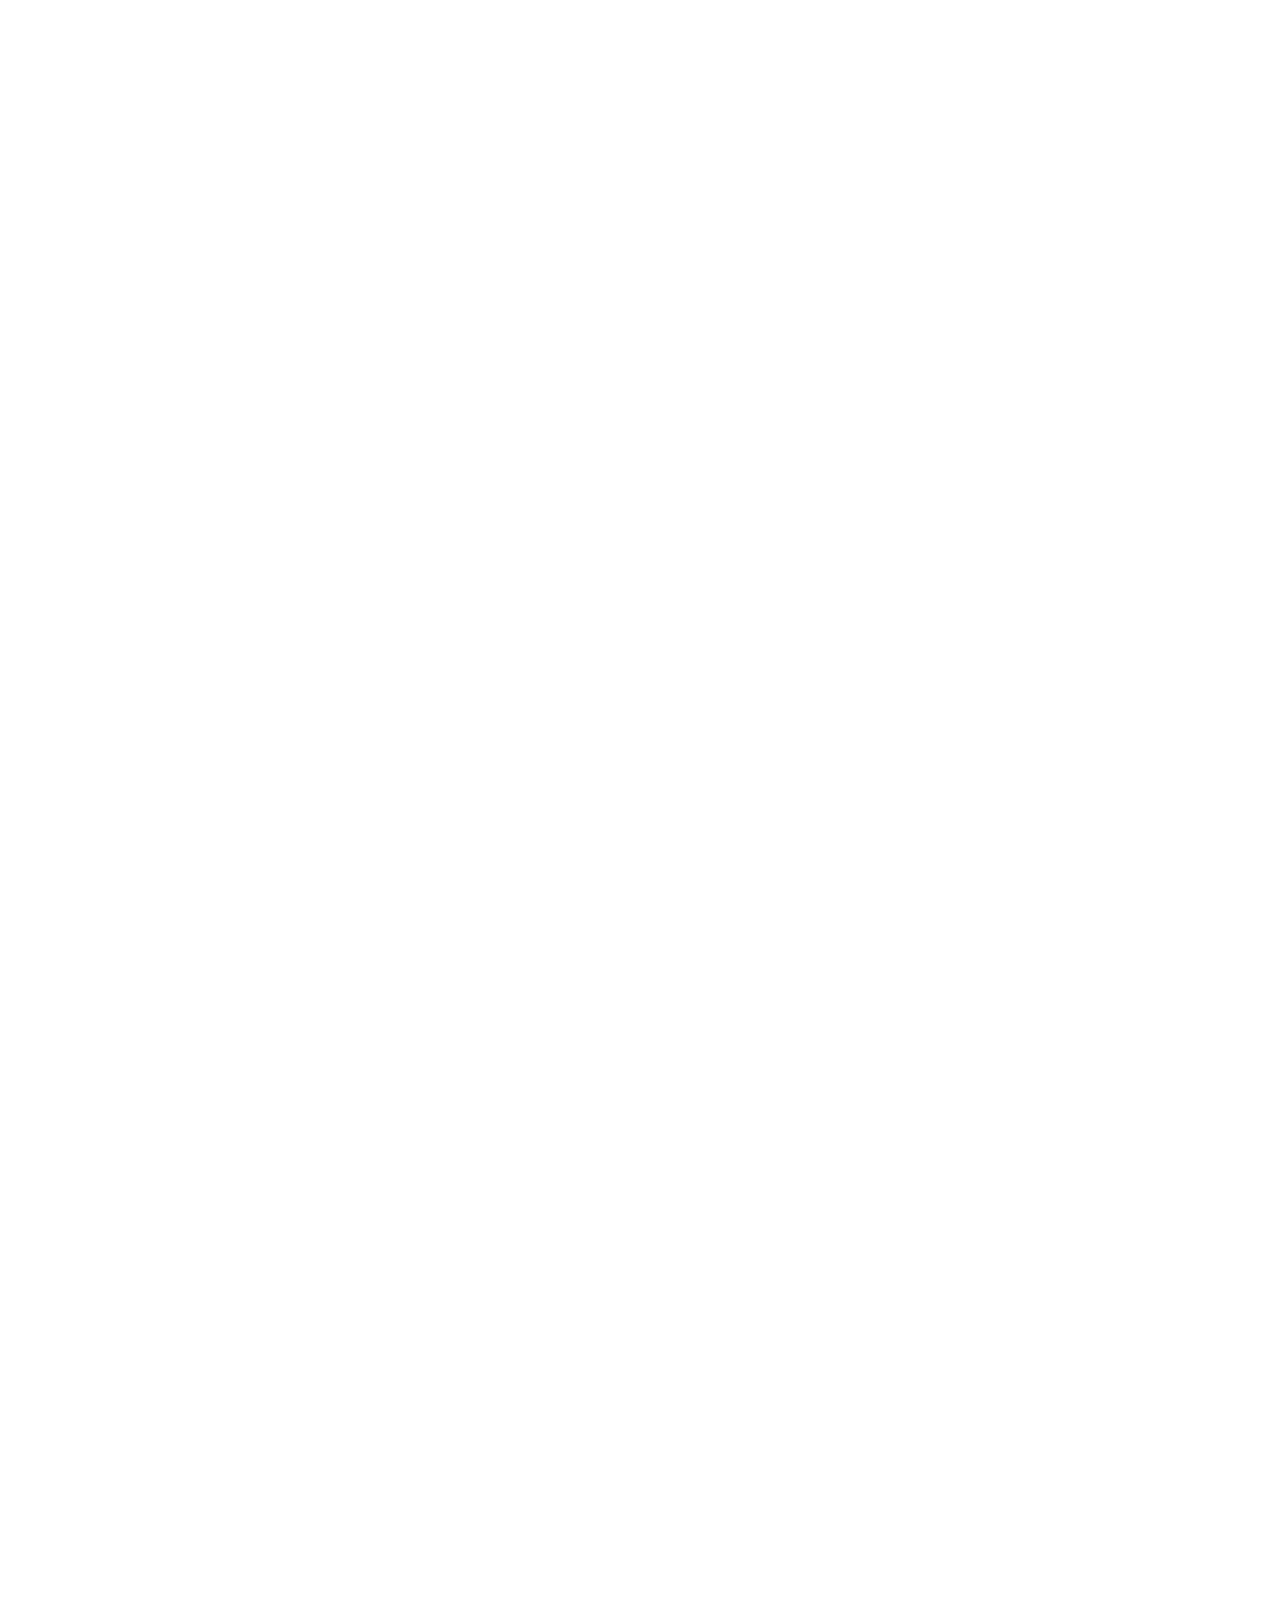
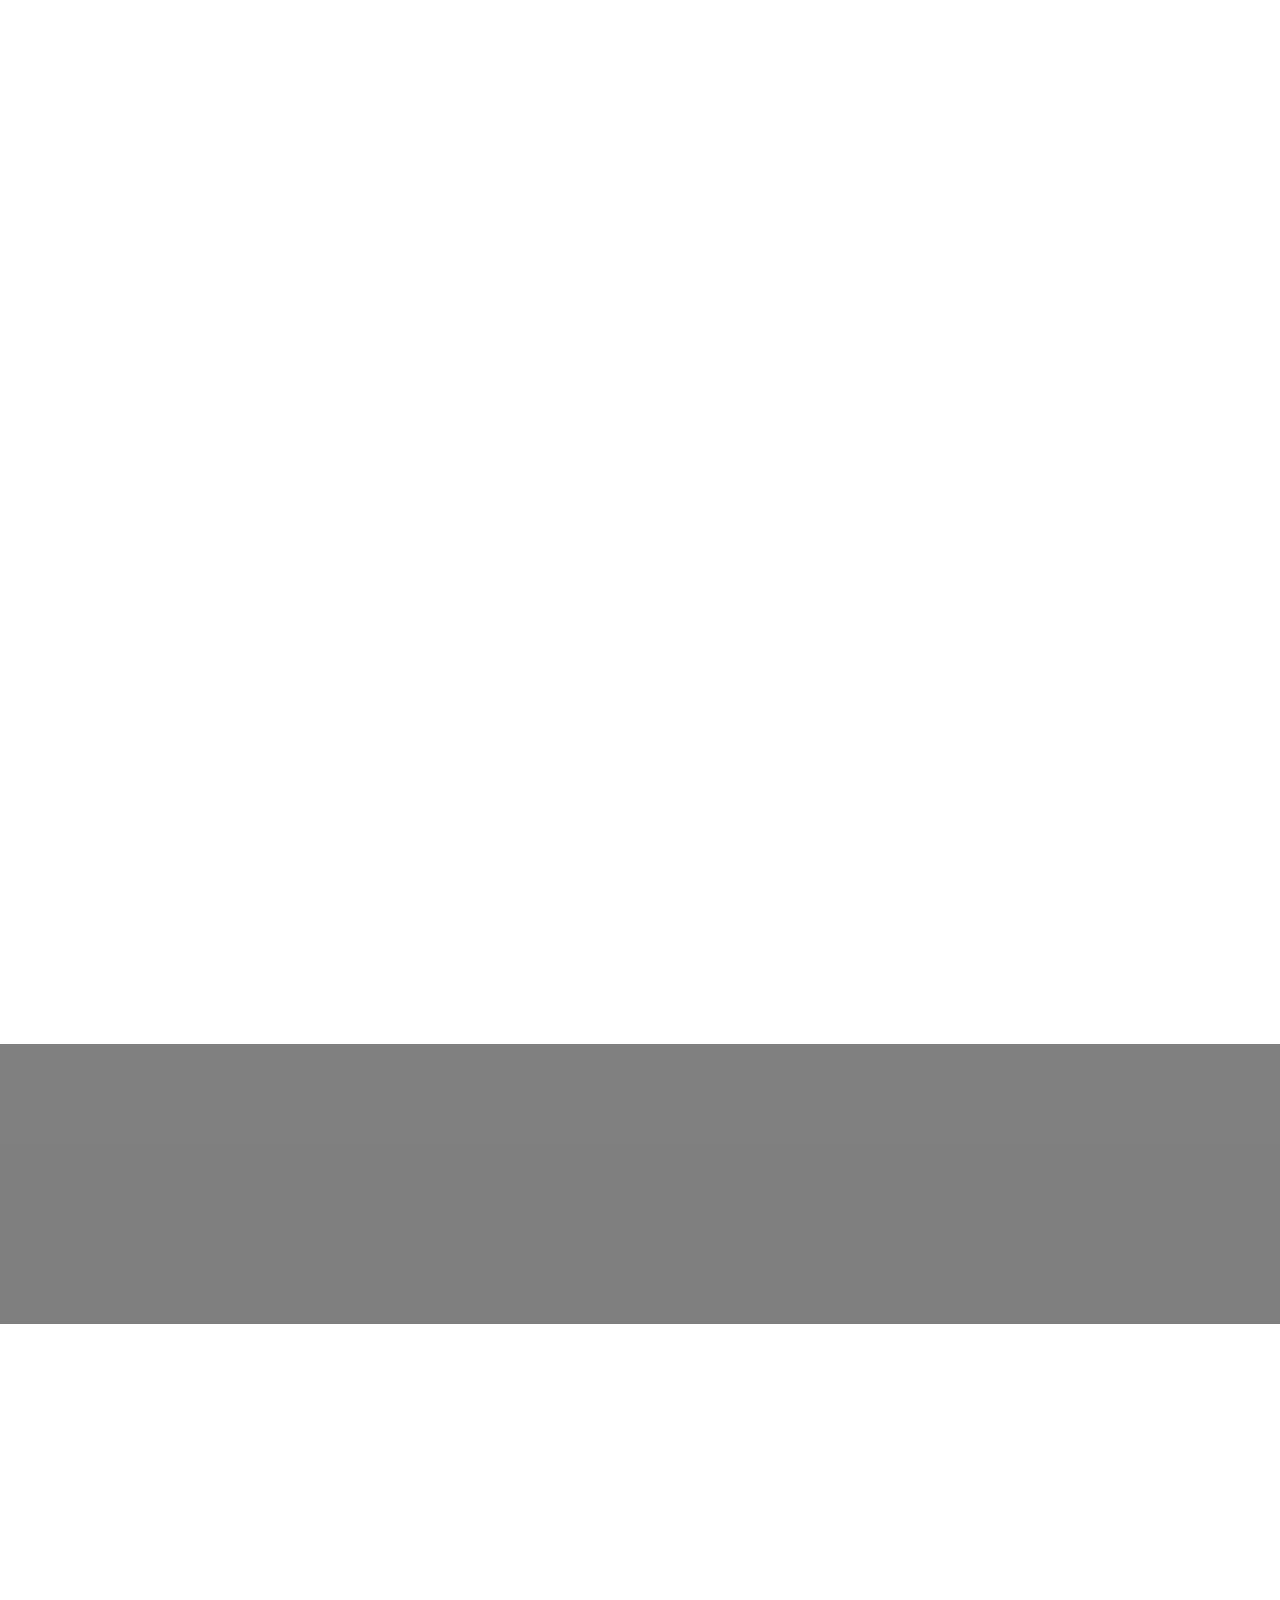
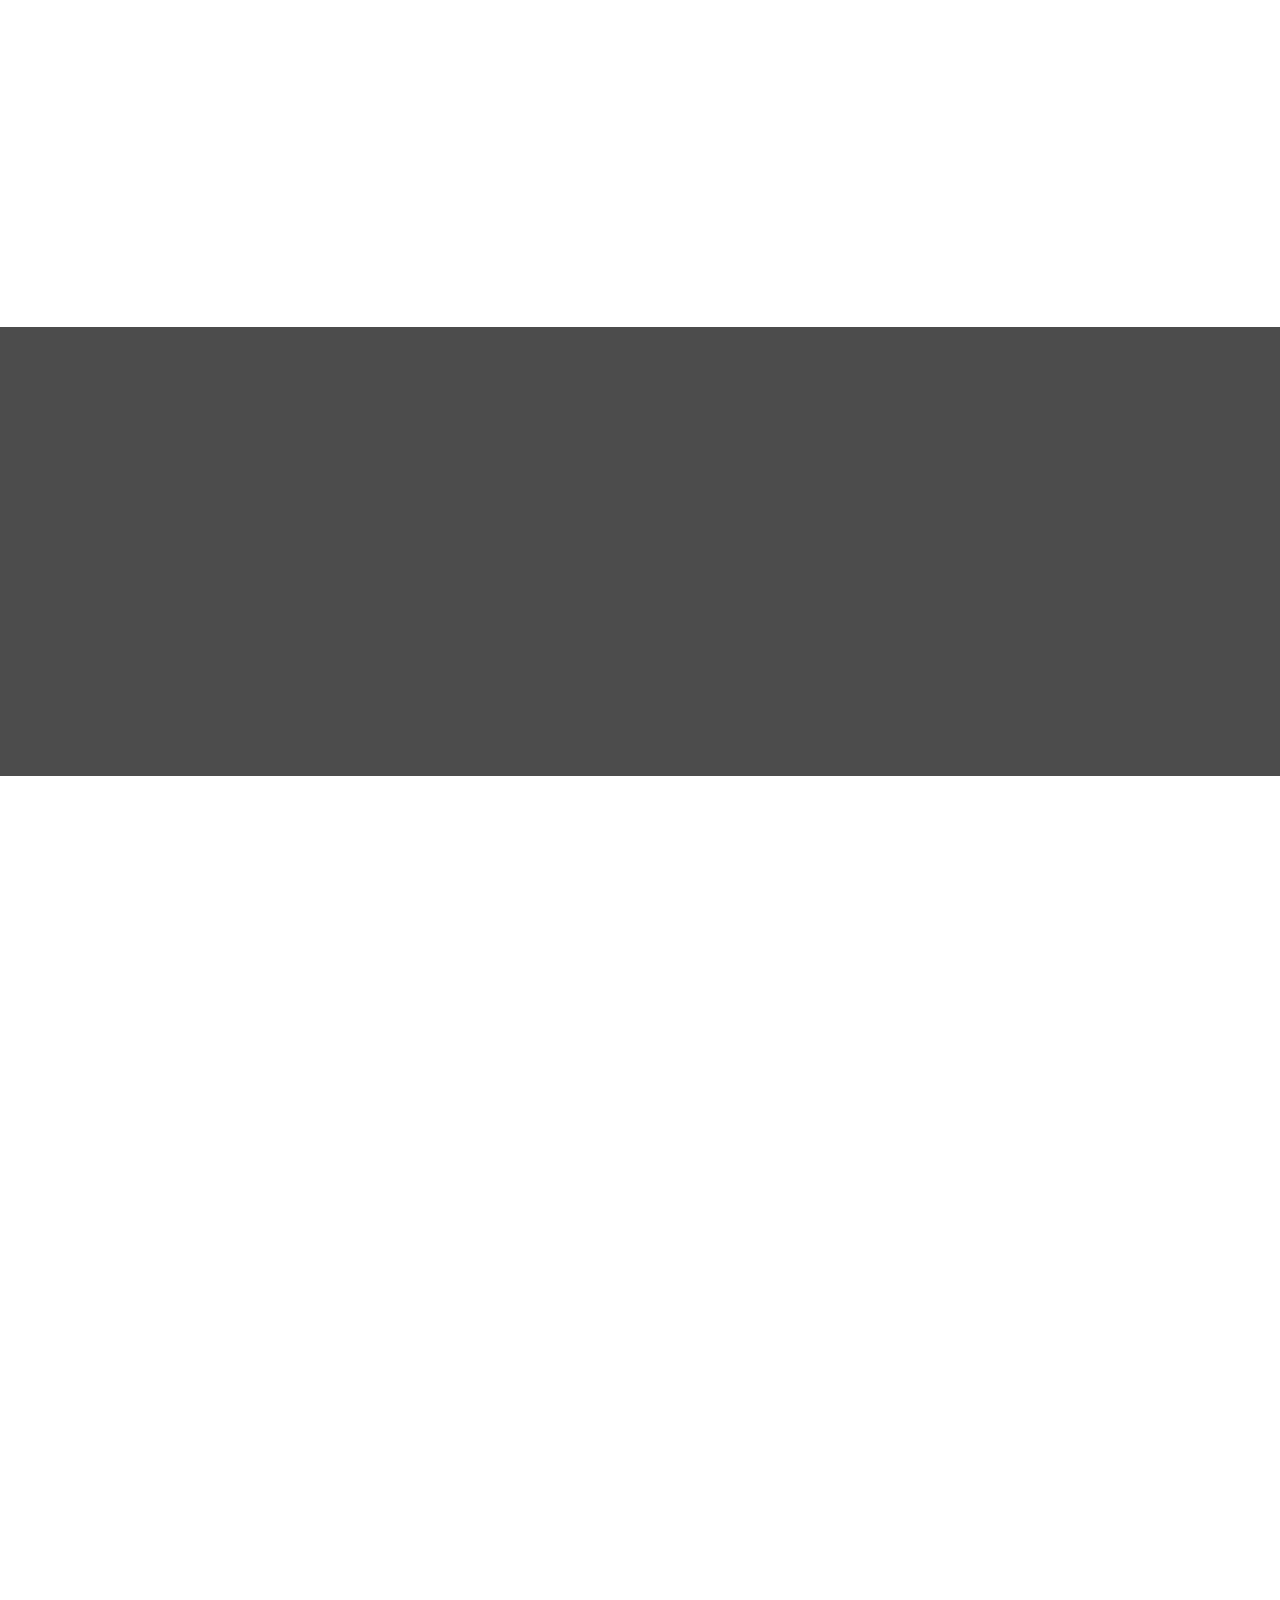
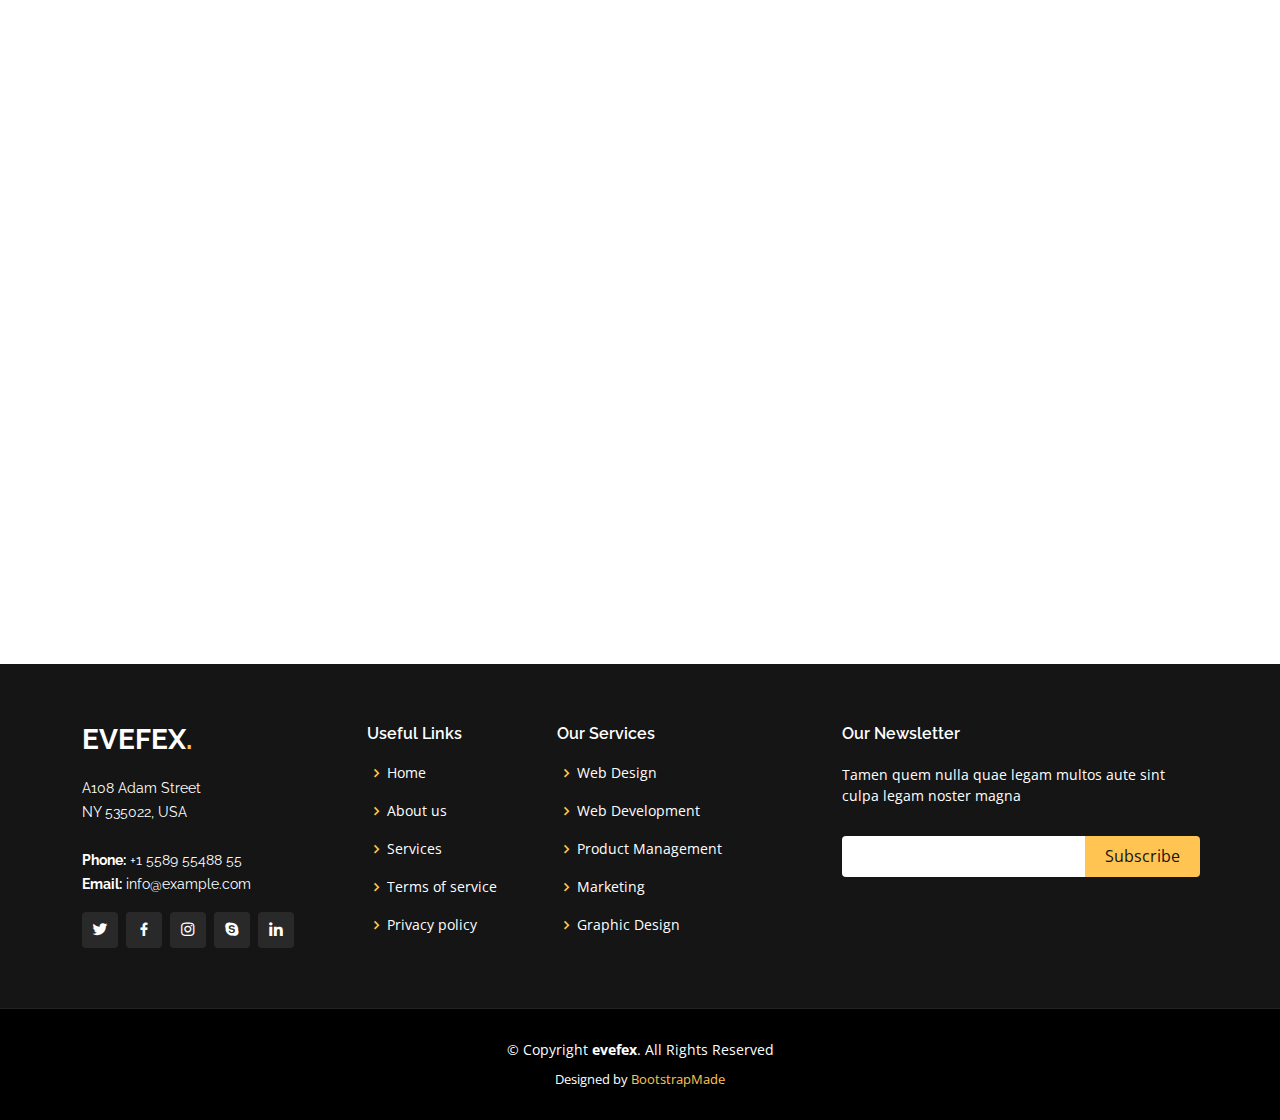
==== commit 0fd57af4: "Digital Transformation, icons reordering services" ====
--- a/index.html
+++ b/index.html
@@ -29,7 +29,7 @@
     <link href="assets/css/style.css" rel="stylesheet">
 
     <!-- =======================================================
-  * Template Name: eve - v4.7.0
+  * Template Name: evefex - v4.7.0
   * Template URL: https://bootstrapmade.com/gp-free-multipurpose-html-bootstrap-template/
   * Author: BootstrapMade.com
   * License: https://bootstrapmade.com/license/
@@ -107,17 +107,17 @@
                     <div class="image col-lg-6" style='background-image: url("assets/img/features.jpg");' data-aos="fade-right"></div>
                     <div class="col-lg-6" data-aos="fade-left" data-aos-delay="100">
                         <div class="icon-box mt-5 mt-lg-0" data-aos="zoom-in" data-aos-delay="150">
-                            <i class="bx bx-receipt"></i>
+                            <i class='bx bx-target-lock'></i>
                             <h4>Our Focus</h4>
                             <p>Evefex is a startup focused on web design and development, as well as various digital marketing services</p>
                         </div>
                         <div class="icon-box mt-5" data-aos="zoom-in" data-aos-delay="150">
-                            <i class="bx bx-images"></i>
+                            <i class='bx bx-heart'></i>
                             <h4>Passion and Commitment</h4>
                             <p>We love our work and we express that feeling in what we do, being very careful with our work, offering a professional, innovative service that adjusts to the needs of the client </p>
                         </div>
                         <div class="icon-box mt-5" data-aos="zoom-in" data-aos-delay="150">
-                            <i class="bx bx-shield"></i>
+                            <i class='bx bx-briefcase-alt-2'></i>
                             <h4>Professional</h4>
                             <p>Evefex team is made up of the best professionals in web page design and digital marketing</p>
                         </div>
@@ -139,7 +139,7 @@
 
                 <div class="row">
                     <div class="col-lg-4 col-md-6 d-flex align-items-stretch" data-aos="zoom-in" data-aos-delay="100">
-                        <div class="icon-box">
+                        <div class="icon-box w-100">
                             <div class="icon"><i class="bx bx-laptop"></i></div>
                             <h4><a class="nav-link scrollto stretched-link" href="#webDevelopment">Web Development</a></h4>
                             <p>Development adapted to your needs to accomplish your objectives
@@ -148,7 +148,7 @@
                     </div>
 
                     <div class="col-lg-4 col-md-6 d-flex align-items-stretch mt-4 mt-md-0" data-aos="zoom-in" data-aos-delay="200">
-                        <div class="icon-box">
+                        <div class="icon-box w-100">
                             <div class="icon"><i class="bx bx-paint"></i></div>
                             <h4><a class="nav-link scrollto stretched-link" href="#webDesign">Web Design</a></h4>
                             <p>Design and optimization of web pages focused on efficiency to improve and reduce page load speed</p>
@@ -156,7 +156,7 @@
                     </div>
 
                     <div class="col-lg-4 col-md-6 d-flex align-items-stretch mt-4 mt-lg-0" data-aos="zoom-in" data-aos-delay="300">
-                        <div class="icon-box">
+                        <div class="icon-box w-100">
                             <div class="icon"><i class="bx bx-tachometer"></i></div>
                             <h4><a class="nav-link scrollto stretched-link" href="#seo">SEO</a></h4>
                             <p>Positioning in the main search engines to appear first in organic searches</p>
@@ -164,7 +164,7 @@
                     </div>
 
                     <div class="col-lg-4 col-md-6 d-flex align-items-stretch mt-4" data-aos="zoom-in" data-aos-delay="100">
-                        <div class="icon-box">
+                        <div class="icon-box w-100">
                             <div class="icon"><i class="bx bx-world"></i></div>
                             <h4><a class="nav-link scrollto stretched-link" href="#sem">SEM</a></h4>
                             <p>Creation of campaigns in Google Ads to reach the top positions in search engines through CPC campaigns</p>
@@ -172,7 +172,7 @@
                     </div>
 
                     <div class="col-lg-4 col-md-6 d-flex align-items-stretch mt-4" data-aos="zoom-in" data-aos-delay="200">
-                        <div class="icon-box">
+                        <div class="icon-box w-100">
                             <div class="icon"><i class="bx bx-slideshow"></i></div>
                             <h4><a class="nav-link scrollto stretched-link" href="#socialMedia">Social Media</a></h4>
                             <p>Pursues increasing your brand and business growth through diverse social media services</p>
@@ -180,7 +180,7 @@
                     </div>
 
                     <div class="col-lg-4 col-md-6 d-flex align-items-stretch mt-4" data-aos="zoom-in" data-aos-delay="300">
-                        <div class="icon-box">
+                        <div class="icon-box w-100">
                             <div class="icon"><i class='bx bx-rocket'></i></div>
                             <h4><a class="nav-link scrollto stretched-link" href="#audits">Audits</a></h4>
                             <p>The most exhaustive analysis to improve your website</p>
@@ -243,7 +243,7 @@
                             </li>
                         </ul>
                     </div>
-                    <div class="col-lg-6 order-2 order-lg-1" data-aos="fade-left" data-aos-delay="100">
+                    <div class="col-lg-6 order-1 order-lg-1" data-aos="fade-left" data-aos-delay="100">
                         <img src="assets/img/webDesign.jpg" class="img-fluid" alt="">
                     </div>
 
@@ -257,10 +257,10 @@
         <section id="seo" class="about">
             <div class="container" data-aos="fade-up">
                 <div class="row">
-                    <div class="col-lg-6 order-1 order-lg-2" data-aos="fade-left" data-aos-delay="100">
+                    <div class="col-lg-6 order-2 order-lg-2" data-aos="fade-left" data-aos-delay="100">
                         <img src="assets/img/seo.jpg" class="img-fluid" alt="">
                     </div>
-                    <div class="col-lg-6 pt-4 pt-lg-0 order-2 order-lg-1 content" data-aos="fade-right" data-aos-delay="100">
+                    <div class="col-lg-6 pt-4 pt-lg-0 order-1 order-lg-1 content" data-aos="fade-right" data-aos-delay="100">
                         <h3>SEO</h3>
                         <p class="fst-italic">
                             Positioning in the main search engines to appear first in organic searches
@@ -318,10 +318,10 @@
         <section id="socialMedia" class="about">
             <div class="container" data-aos="fade-up">
                 <div class="row">
-                    <div class="col-lg-6 order-1 order-lg-2" data-aos="fade-left" data-aos-delay="100">
+                    <div class="col-lg-6 order-2 order-lg-2" data-aos="fade-left" data-aos-delay="100">
                         <img src="assets/img/socialMedia.jpg" class="img-fluid" alt="Social Media">
                     </div>
-                    <div class="col-lg-6 pt-4 pt-lg-0 order-2 order-lg-1 content" data-aos="fade-right" data-aos-delay="100">
+                    <div class="col-lg-6 pt-4 pt-lg-0 order-1 order-lg-1 content" data-aos="fade-right" data-aos-delay="100">
                         <h3>Social Media</h3>
                         <p class="fst-italic">
                             Pursues increasing your brand and business growth through diverse social media service
@@ -377,8 +377,8 @@
 
                 <div class="text-center">
                     <h3>The Audit Call To Action</h3>
-                    <p> Duis aute irure dolor in reprehenderit in voluptate velit esse cillum dolore eu fugiat nulla pariatur. Excepteur sint occaecat cupidatat non proident, sunt in culpa qui officia deserunt mollit anim id est laborum.</p>
-                    <a class="cta-btn" href="#">Call To Action</a>
+                    <p>The SEO audit consists of the study of various metrics that influence the development of the strategy and success. Find out what are the factors that make your page not be found in the first positions of the search engines.</p>
+                    <a class="cta-btn" href="#contact">Contact Us</a>
                 </div>
 
             </div>
@@ -394,40 +394,41 @@
                     <div class="image col-xl-5 d-flex align-items-stretch justify-content-center justify-content-lg-start" data-aos="fade-right" data-aos-delay="100"></div>
                     <div class="col-xl-7 ps-0 ps-lg-5 pe-lg-1 d-flex align-items-stretch" data-aos="fade-left" data-aos-delay="100">
                         <div class="content d-flex flex-column justify-content-center">
-                            <h3>Voluptatem dignissimos provident quasi</h3>
+                            <h3>Digital Transformation</h3>
                             <p>
-                                Lorem ipsum dolor sit amet, consectetur adipiscing elit, sed do eiusmod tempor incididunt ut labore et dolore magna aliqua. Duis aute irure dolor in reprehenderit
+                                With the arrival of new technologies, our way of buying, working and even relating to each other has totally changed. Today, if companies do not want to be obsolete, they need to join this process of digital change. Used in a good way, technology gives
+                                us great potential to create new business opportunities and to access new markets.
                             </p>
                             <div class="row">
                                 <div class="col-md-6 d-md-flex align-items-md-stretch">
                                     <div class="count-box">
-                                        <i class="bi bi-emoji-smile"></i>
-                                        <span data-purecounter-start="0" data-purecounter-end="65" data-purecounter-duration="2" class="purecounter"></span>
-                                        <p><strong>Happy Clients</strong> consequuntur voluptas nostrum aliquid ipsam architecto ut.</p>
+                                        <i class='bx bxl-whatsapp'></i>
+                                        <span data-purecounter-start="0" data-purecounter-end="18" data-purecounter-duration="2" class="purecounter"></span>
+                                        <p><strong>Apps</strong> on average per mobile user per month</p>
                                     </div>
                                 </div>
 
                                 <div class="col-md-6 d-md-flex align-items-md-stretch">
                                     <div class="count-box">
-                                        <i class="bi bi-journal-richtext"></i>
-                                        <span data-purecounter-start="0" data-purecounter-end="85" data-purecounter-duration="2" class="purecounter"></span>
-                                        <p><strong>Projects</strong> adipisci atque cum quia aspernatur totam laudantium et quia dere tan</p>
+                                        <i class='bx bx-time-five'></i>
+                                        <span data-purecounter-start="0" data-purecounter-end="95" data-purecounter-duration="2" class="purecounter"></span>
+                                        <p><strong>Percent</strong> of mobile time is spent on apps</p>
                                     </div>
                                 </div>
 
                                 <div class="col-md-6 d-md-flex align-items-md-stretch">
                                     <div class="count-box">
-                                        <i class="bi bi-clock"></i>
-                                        <span data-purecounter-start="0" data-purecounter-end="35" data-purecounter-duration="4" class="purecounter"></span>
-                                        <p><strong>Years of experience</strong> aut commodi quaerat modi aliquam nam ducimus aut voluptate non vel</p>
+                                        <i class='bx bx-cart'></i>
+                                        <span data-purecounter-start="0" data-purecounter-end="39" data-purecounter-duration="4" class="purecounter"></span>
+                                        <p><strong>Million</strong> engaged online consumers in 2019</p>
                                     </div>
                                 </div>
 
                                 <div class="col-md-6 d-md-flex align-items-md-stretch">
                                     <div class="count-box">
-                                        <i class="bi bi-award"></i>
-                                        <span data-purecounter-start="0" data-purecounter-end="20" data-purecounter-duration="4" class="purecounter"></span>
-                                        <p><strong>Awards</strong> rerum asperiores dolor alias quo reprehenderit eum et nemo pad der</p>
+                                        <i class='bx bx-search-alt-2'></i>
+                                        <span data-purecounter-start="0" data-purecounter-end="50" data-purecounter-duration="4" class="purecounter"></span>
+                                        <p><strong>Percent</strong> of consumers consult brand and competitors' sites</p>
                                     </div>
                                 </div>
                             </div>
@@ -750,7 +751,7 @@
 
         <div class="container">
             <div class="copyright">
-                &copy; Copyright <strong><span>eve</span></strong>. All Rights Reserved
+                &copy; Copyright <strong><span>evefex</span></strong>. All Rights Reserved
             </div>
             <div class="credits">
                 <!-- All the links in the footer should remain intact. -->
--- a/assets/css/style.css
+++ b/assets/css/style.css
@@ -743,7 +743,7 @@
     }
     
     .counts .image {
-        background: url("../img/counts-img.jpg") center center no-repeat;
+        background: url("../img/digitalTransformation.jpg") center center no-repeat;
         background-size: cover;
         min-height: 400px;
     }
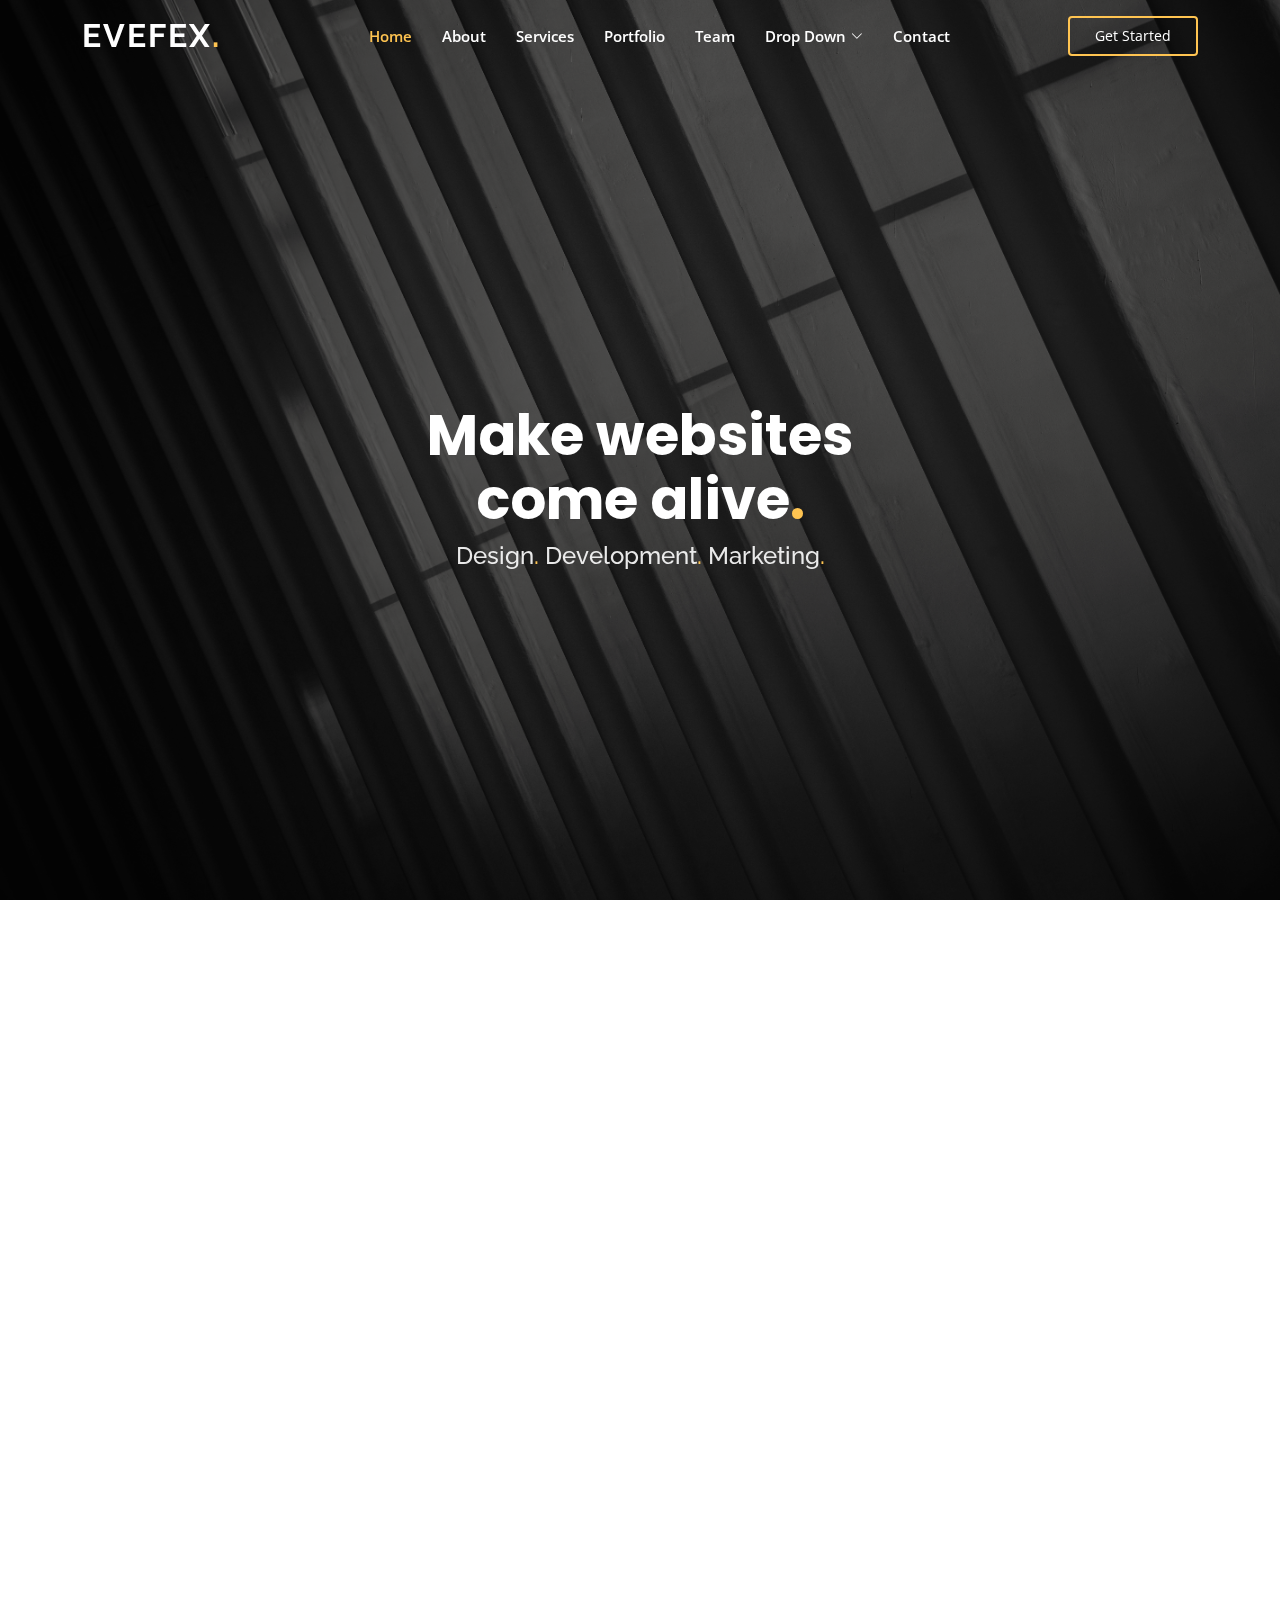
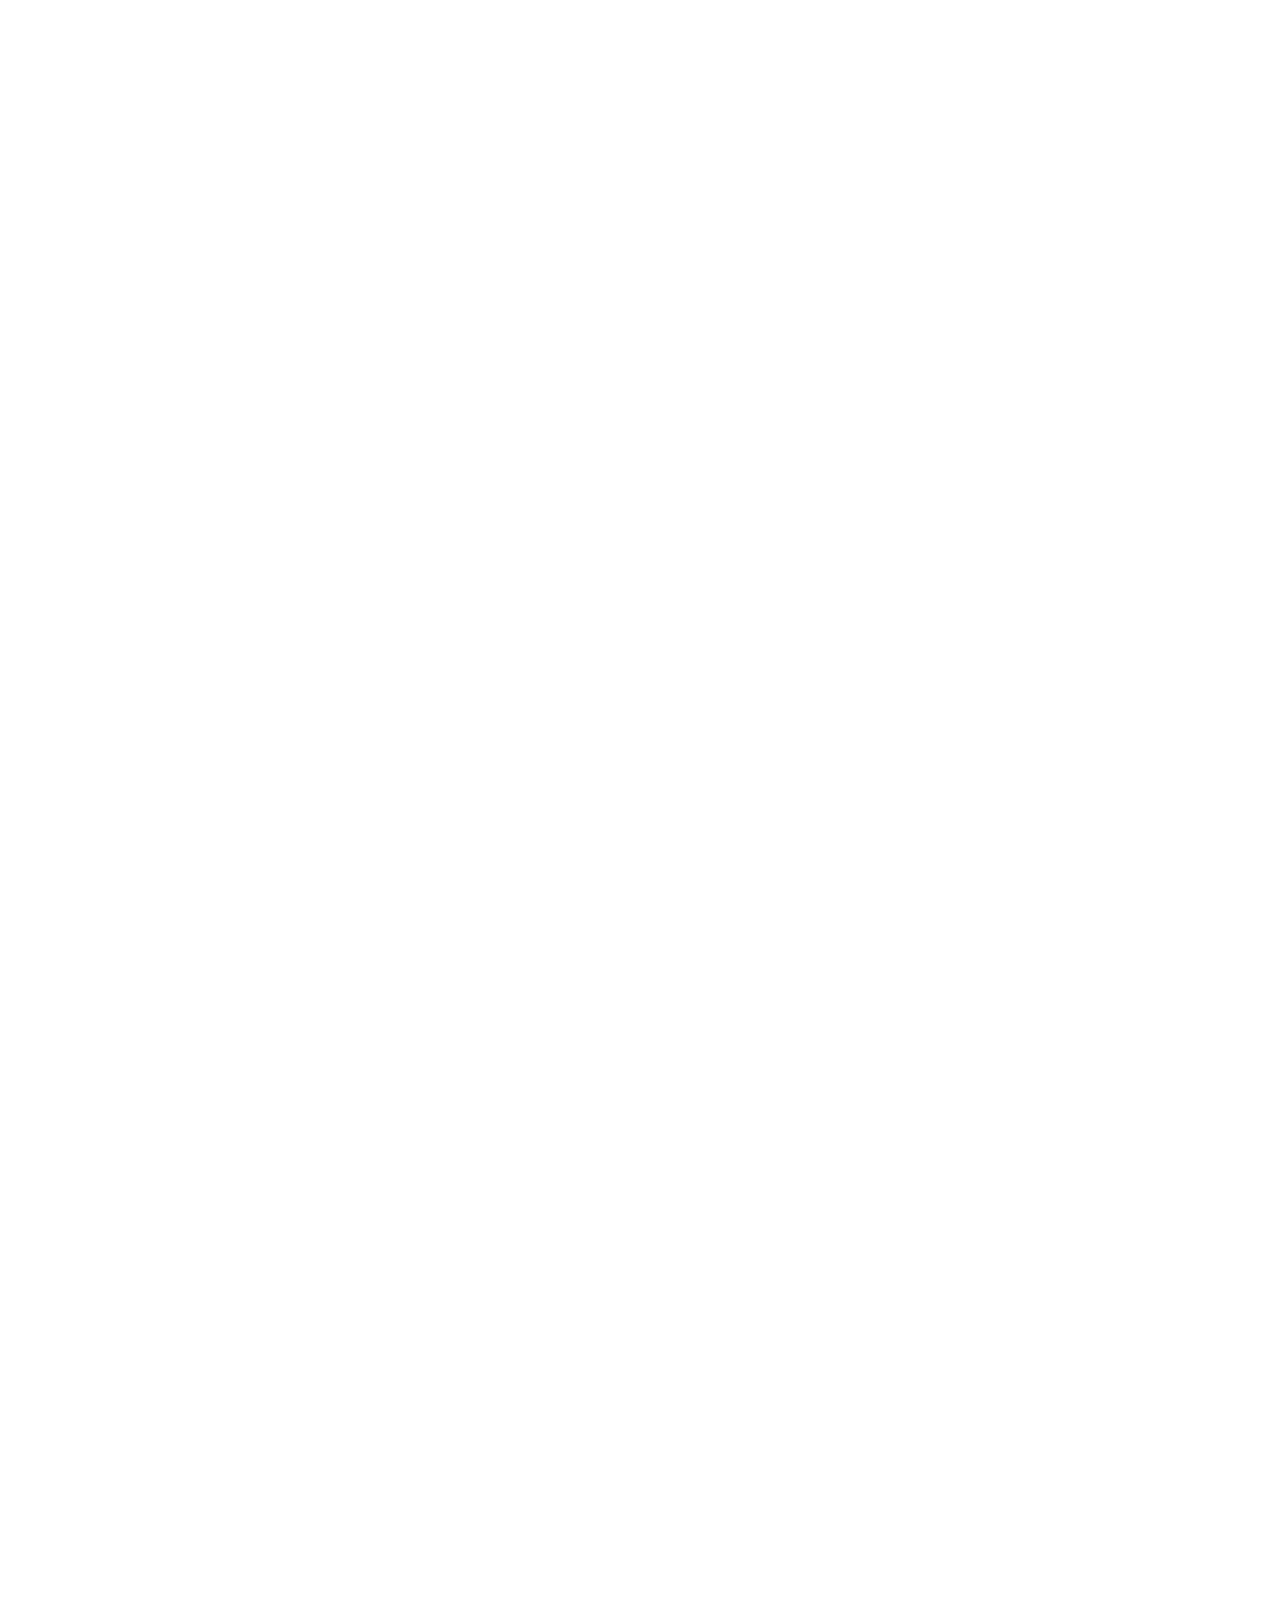
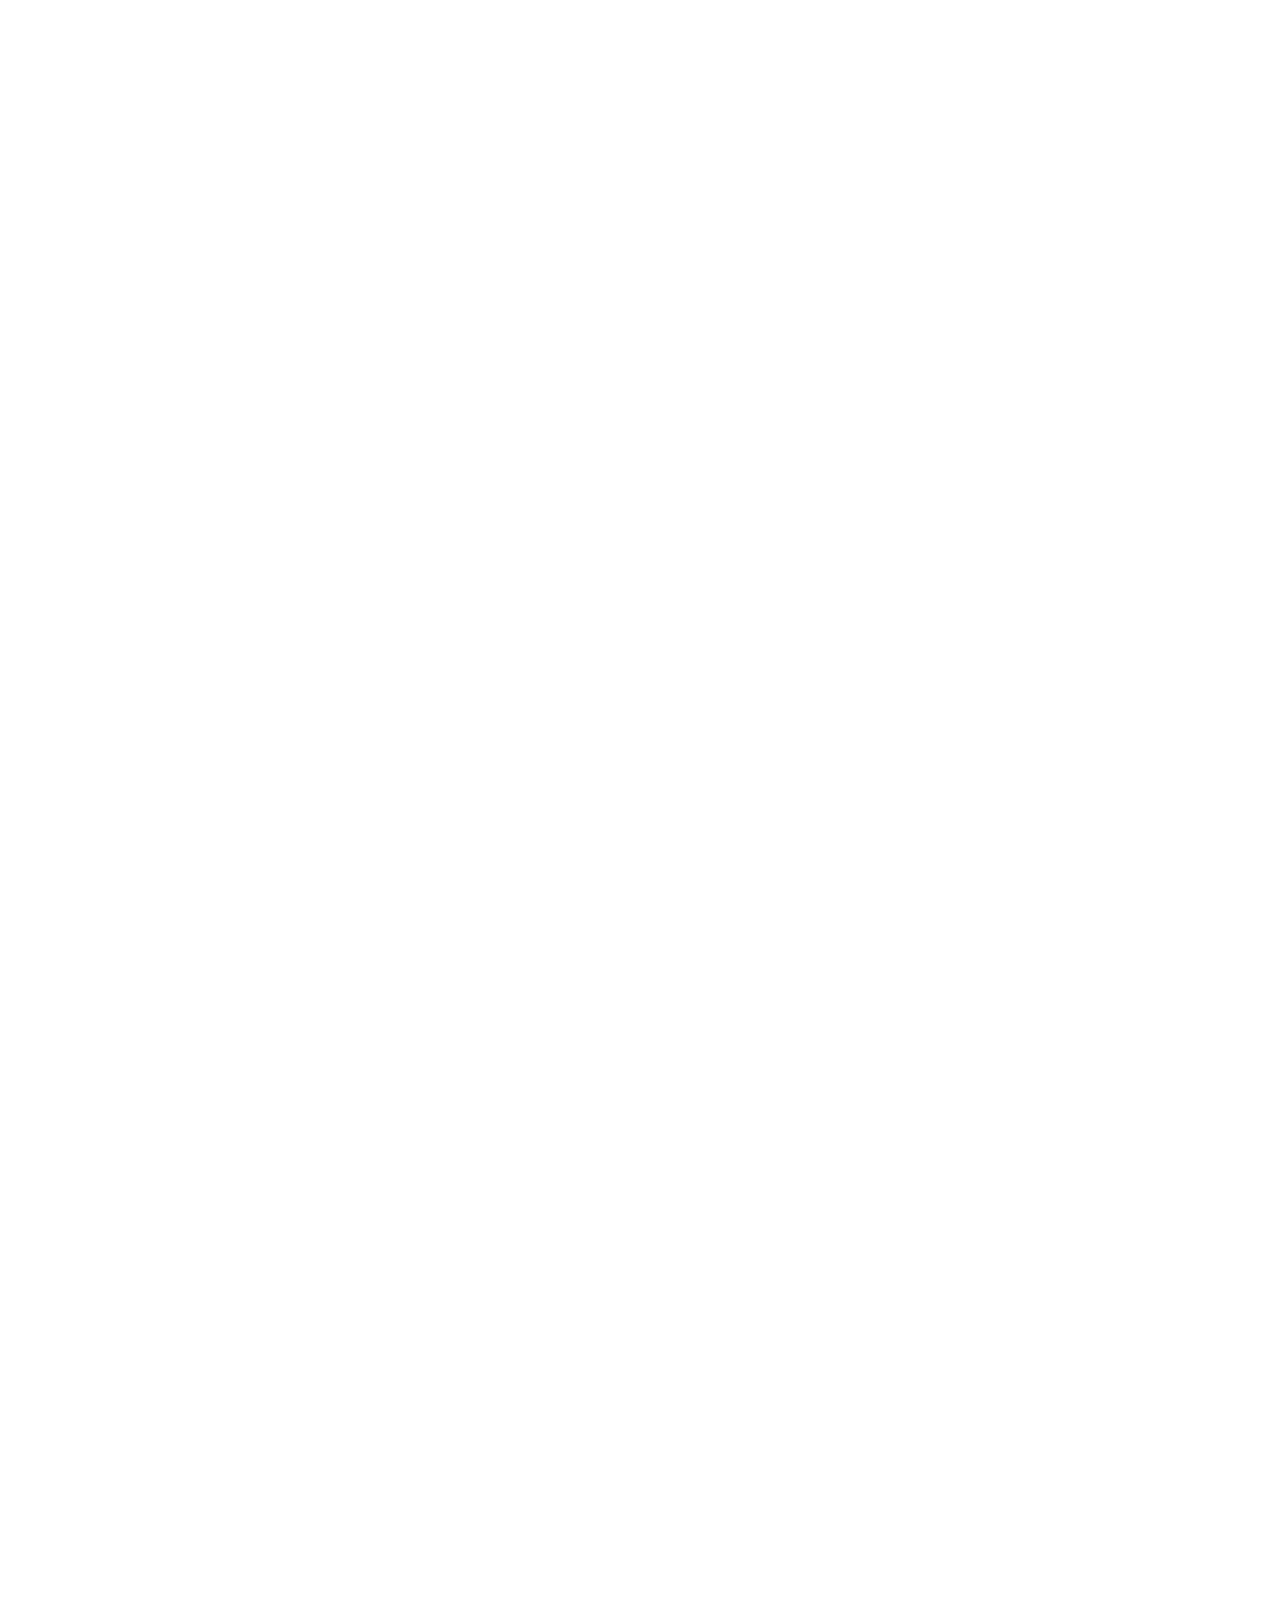
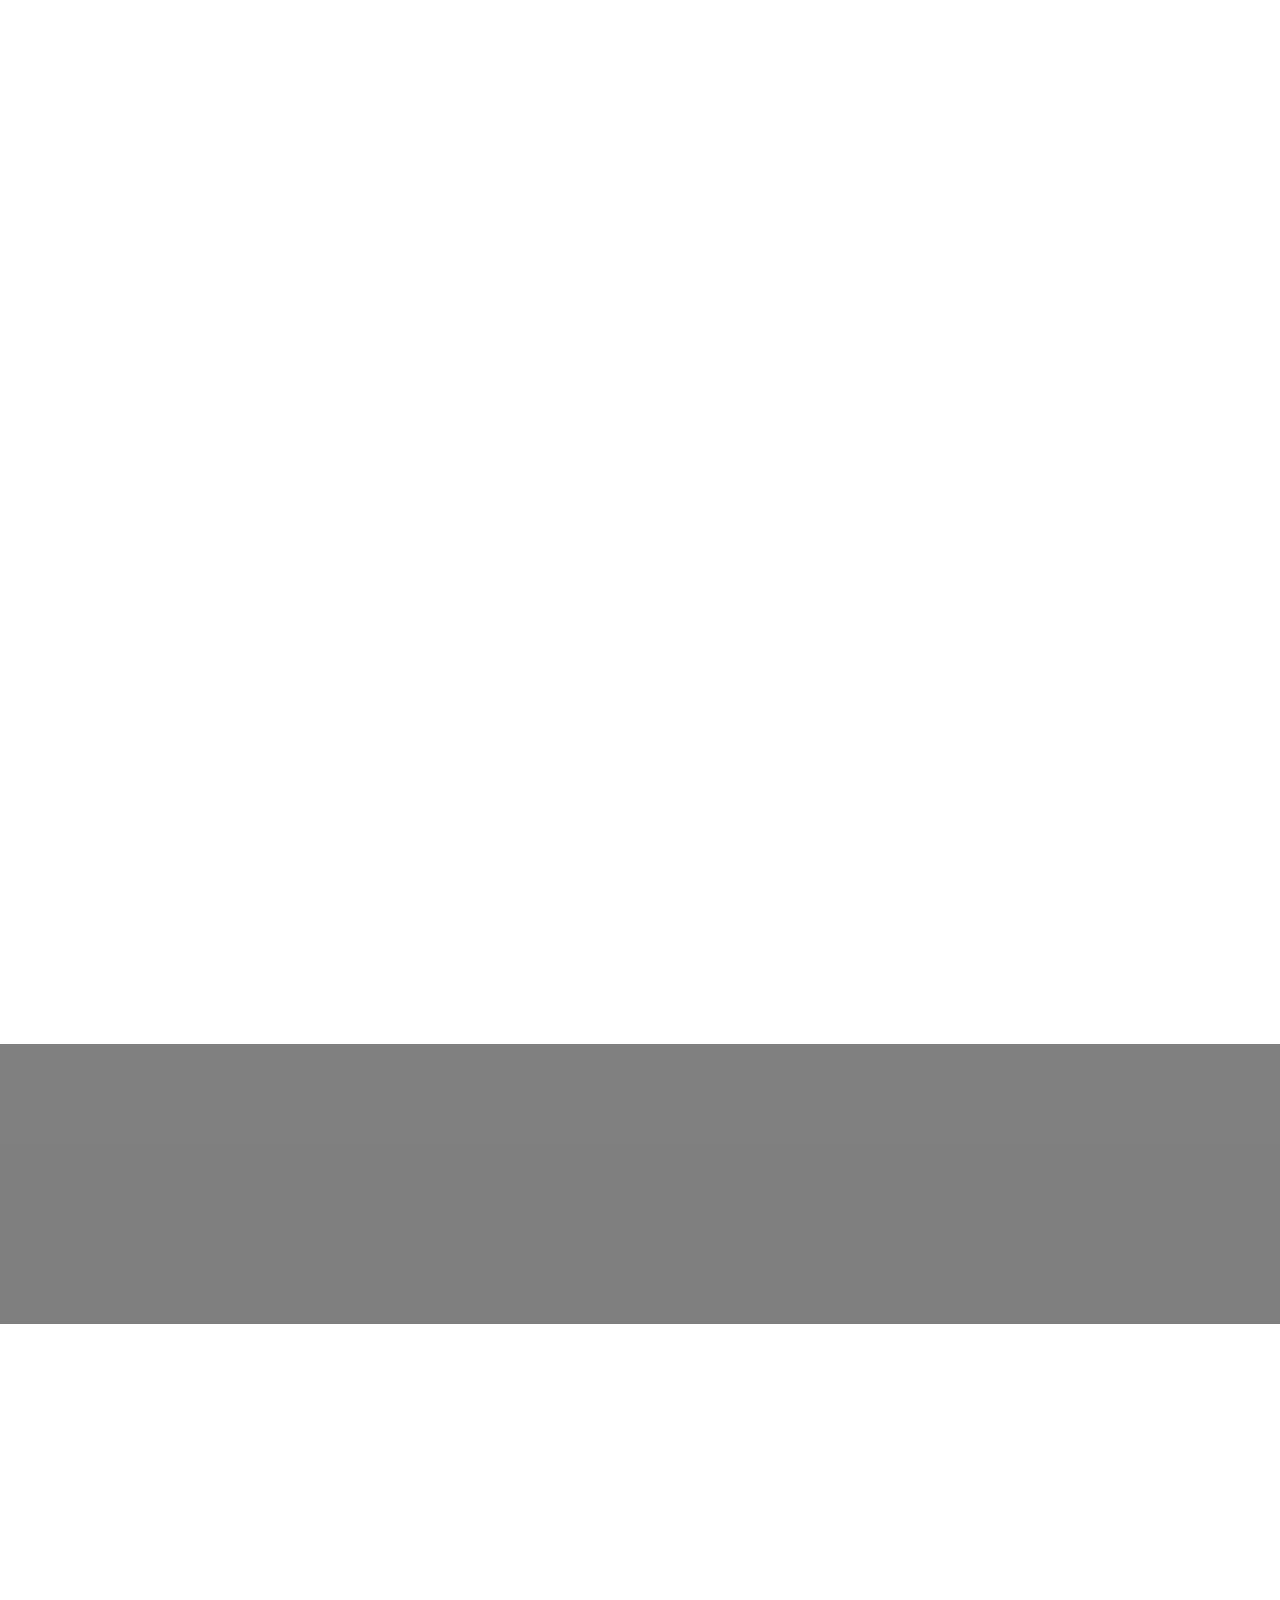
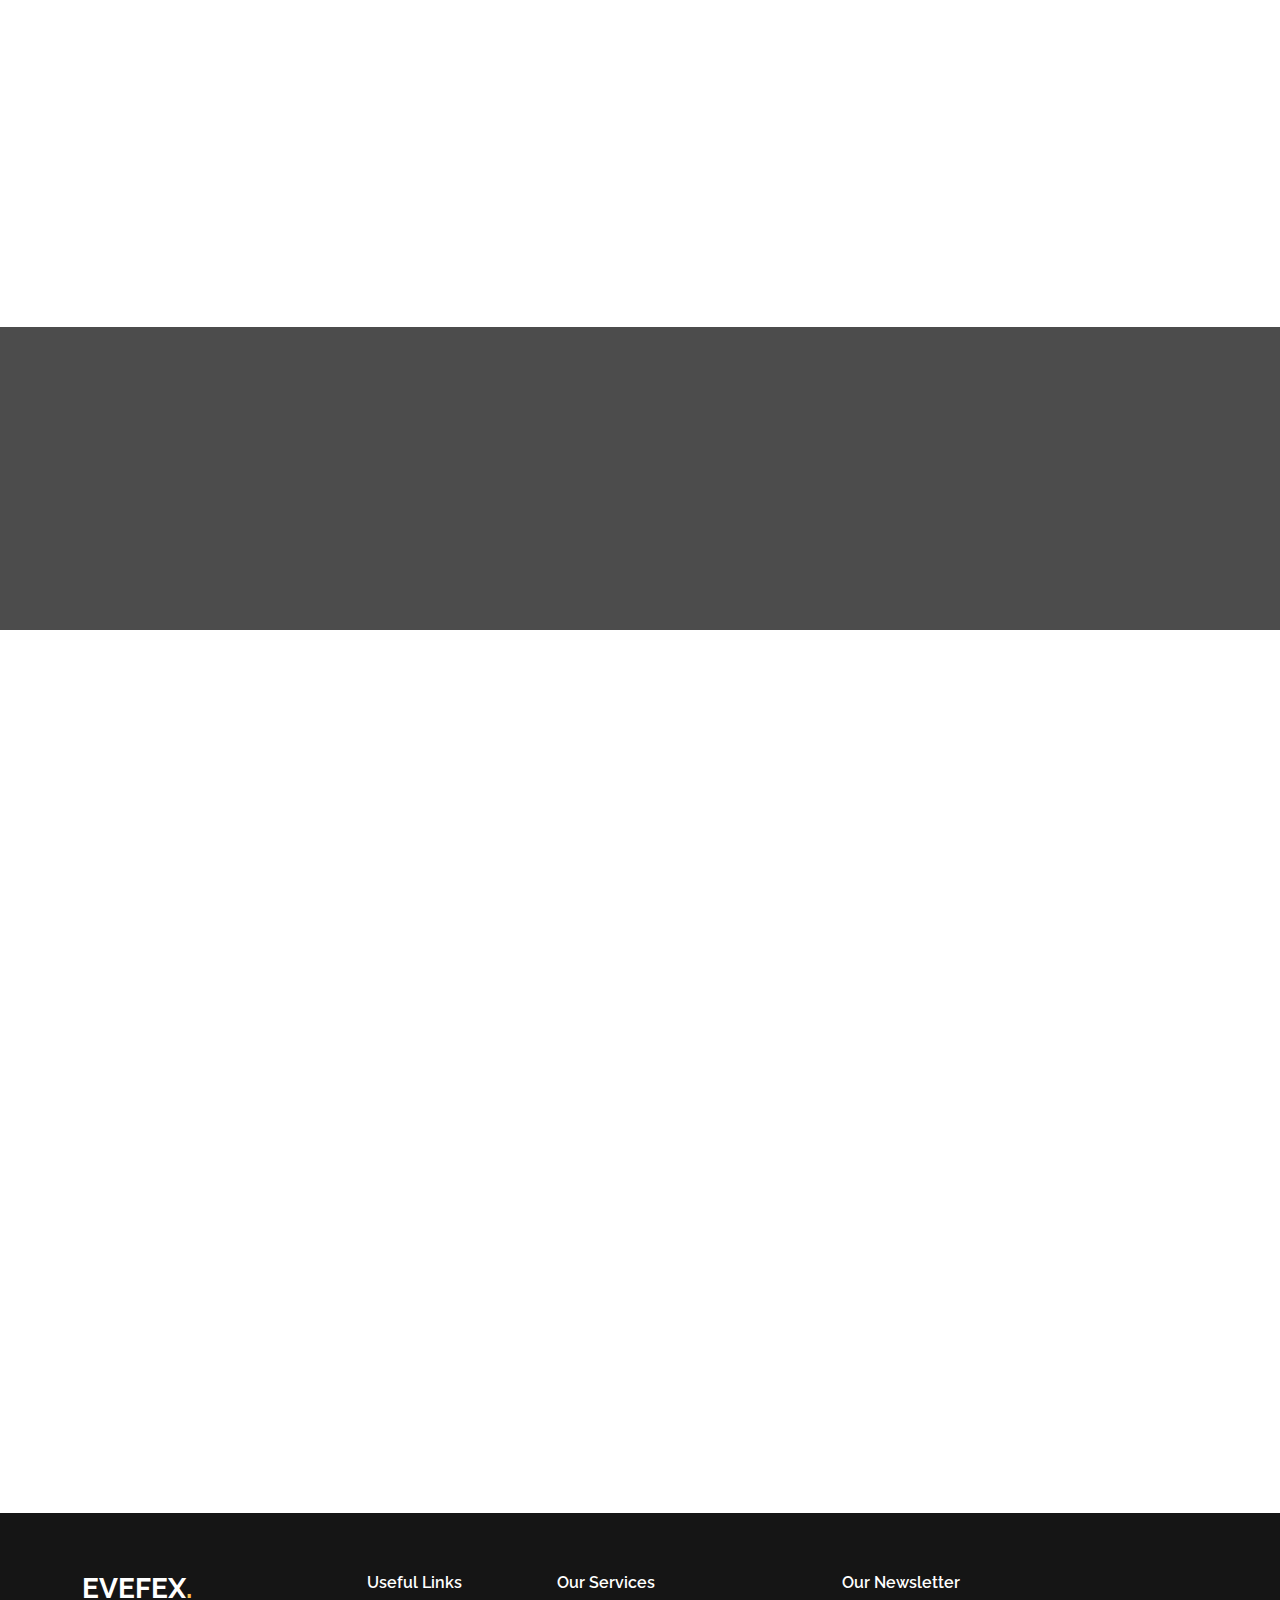
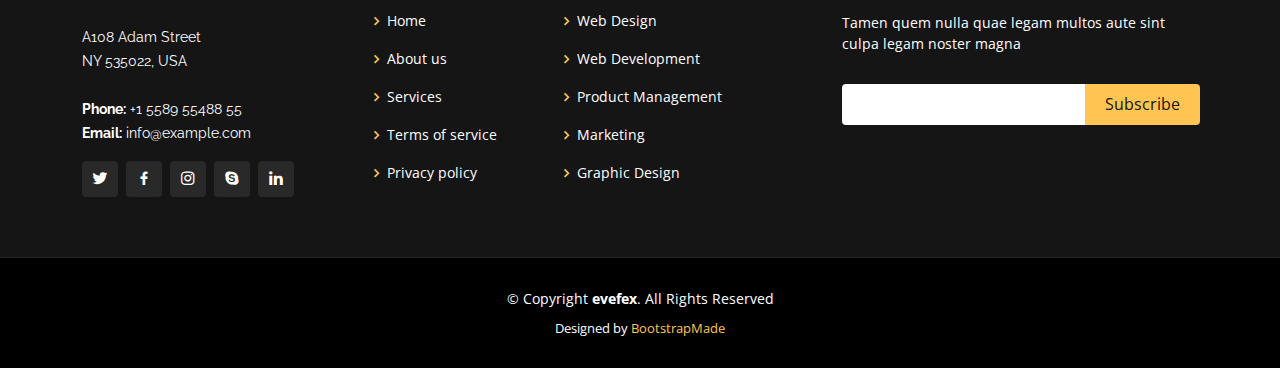
==== commit e3bc6d7d: "Finishing webpage and starting contact form email" ====
--- a/index.html
+++ b/index.html
@@ -450,12 +450,8 @@
 
                         <div class="swiper-slide">
                             <div class="testimonial-item">
-                                <img src="assets/img/testimonials/testimonials-1.jpg" class="testimonial-img" alt="">
-                                <h3>Saul Goodman</h3>
-                                <h4>Ceo &amp; Founder</h4>
                                 <p>
-                                    <i class="bx bxs-quote-alt-left quote-icon-left"></i> Proin iaculis purus consequat sem cure digni ssim donec porttitora entum suscipit rhoncus. Accusantium quam, ultricies eget id, aliquam eget nibh et. Maecen aliquam,
-                                    risus at semper.
+                                    <i class="bx bxs-quote-alt-left quote-icon-left"></i> It is my first web project and the treatment has been fabulous. They have advised me at all times and have made the work go smoothly and quickly.
                                     <i class="bx bxs-quote-alt-right quote-icon-right"></i>
                                 </p>
                             </div>
@@ -464,12 +460,9 @@
 
                         <div class="swiper-slide">
                             <div class="testimonial-item">
-                                <img src="assets/img/testimonials/testimonials-2.jpg" class="testimonial-img" alt="">
-                                <h3>Sara Wilsson</h3>
-                                <h4>Designer</h4>
                                 <p>
-                                    <i class="bx bxs-quote-alt-left quote-icon-left"></i> Export tempor illum tamen malis malis eram quae irure esse labore quem cillum quid cillum eram malis quorum velit fore eram velit sunt aliqua noster fugiat irure
-                                    amet legam anim culpa.
+                                    <i class="bx bxs-quote-alt-left quote-icon-left"></i> Evefex understood my needs for a simple Wordpress that I can manage myself for my business. They made the implementation very easy through their training. Very good
+                                    service.
                                     <i class="bx bxs-quote-alt-right quote-icon-right"></i>
                                 </p>
                             </div>
@@ -478,45 +471,14 @@
 
                         <div class="swiper-slide">
                             <div class="testimonial-item">
-                                <img src="assets/img/testimonials/testimonials-3.jpg" class="testimonial-img" alt="">
-                                <h3>Jena Karlis</h3>
-                                <h4>Store Owner</h4>
                                 <p>
-                                    <i class="bx bxs-quote-alt-left quote-icon-left"></i> Enim nisi quem export duis labore cillum quae magna enim sint quorum nulla quem veniam duis minim tempor labore quem eram duis noster aute amet eram fore quis sint
-                                    minim.
+                                    <i class="bx bxs-quote-alt-left quote-icon-left"></i> For our restaurant, we were looking for a website that would incorporate our menu by scanning the QR code and creating a fast and easy access to our food. They incorporated
+                                    a modern design that works great, we are very happy. Great job. They have done a market study for us and have completely renewed the website’s design with great results.
                                     <i class="bx bxs-quote-alt-right quote-icon-right"></i>
                                 </p>
                             </div>
                         </div>
                         <!-- End testimonial item -->
-
-                        <div class="swiper-slide">
-                            <div class="testimonial-item">
-                                <img src="assets/img/testimonials/testimonials-4.jpg" class="testimonial-img" alt="">
-                                <h3>Matt Brandon</h3>
-                                <h4>Freelancer</h4>
-                                <p>
-                                    <i class="bx bxs-quote-alt-left quote-icon-left"></i> Fugiat enim eram quae cillum dolore dolor amet nulla culpa multos export minim fugiat minim velit minim dolor enim duis veniam ipsum anim magna sunt elit fore quem
-                                    dolore labore illum veniam.
-                                    <i class="bx bxs-quote-alt-right quote-icon-right"></i>
-                                </p>
-                            </div>
-                        </div>
-                        <!-- End testimonial item -->
-
-                        <div class="swiper-slide">
-                            <div class="testimonial-item">
-                                <img src="assets/img/testimonials/testimonials-5.jpg" class="testimonial-img" alt="">
-                                <h3>John Larson</h3>
-                                <h4>Entrepreneur</h4>
-                                <p>
-                                    <i class="bx bxs-quote-alt-left quote-icon-left"></i> Quis quorum aliqua sint quem legam fore sunt eram irure aliqua veniam tempor noster veniam enim culpa labore duis sunt culpa nulla illum cillum fugiat legam esse
-                                    veniam culpa fore nisi cillum quid.
-                                    <i class="bx bxs-quote-alt-right quote-icon-right"></i>
-                                </p>
-                            </div>
-                        </div>
-                        <!-- End testimonial item -->
                     </div>
                     <div class="swiper-pagination"></div>
                 </div>
@@ -525,8 +487,10 @@
         </section>
         <!-- End Testimonials Section -->
 
+
+        <!-- HIDDEN SECTION -->
         <!-- ======= Team Section ======= -->
-        <section id="team" class="team">
+        <section id="team" class="team d-none">
             <div class="container" data-aos="fade-up">
 
                 <div class="section-title">
@@ -548,8 +512,8 @@
                                 </div>
                             </div>
                             <div class="member-info">
-                                <h4>Walter White</h4>
-                                <span>Chief Executive Officer</span>
+                                <h4>Elena Valtierra</h4>
+                                <span>Founder / CEO / Web Developer & Design Manage</span>
                             </div>
                         </div>
                     </div>
@@ -566,8 +530,8 @@
                                 </div>
                             </div>
                             <div class="member-info">
-                                <h4>Sarah Jhonson</h4>
-                                <span>Product Manager</span>
+                                <h4>Marcos Pellico </h4>
+                                <span>Founder / CEO / Digital Marketing & Social Media Manager</span>
                             </div>
                         </div>
                     </div>
@@ -585,7 +549,7 @@
                             </div>
                             <div class="member-info">
                                 <h4>William Anderson</h4>
-                                <span>CTO</span>
+                                <span>Senior Graphic Designer</span>
                             </div>
                         </div>
                     </div>
@@ -603,7 +567,7 @@
                             </div>
                             <div class="member-info">
                                 <h4>Amanda Jepson</h4>
-                                <span>Accountant</span>
+                                <span>SEO & SEM Assistant</span>
                             </div>
                         </div>
                     </div>
@@ -635,19 +599,19 @@
                             <div class="address">
                                 <i class="bi bi-geo-alt"></i>
                                 <h4>Location:</h4>
-                                <p>A108 Adam Street, New York, NY 535022</p>
+                                <p>18 rue Fauvet, 75018</p>
                             </div>
 
                             <div class="email">
                                 <i class="bi bi-envelope"></i>
                                 <h4>Email:</h4>
-                                <p>info@example.com</p>
+                                <p>contact@evefex.com</p>
                             </div>
 
                             <div class="phone">
                                 <i class="bi bi-phone"></i>
                                 <h4>Call:</h4>
-                                <p>+1 5589 55488 55s</p>
+                                <p>+33 7 49 06 47 66</p>
                             </div>
 
                         </div>
@@ -673,7 +637,7 @@
                             </div>
                             <div class="my-3">
                                 <div class="loading">Loading</div>
-                                <div class="error-message"></div>
+                                <div class="error-message">Sorry! an error occured, please try again later</div>
                                 <div class="sent-message">Your message has been sent. Thank you!</div>
                             </div>
                             <div class="text-center"><button type="submit">Send Message</button></div>
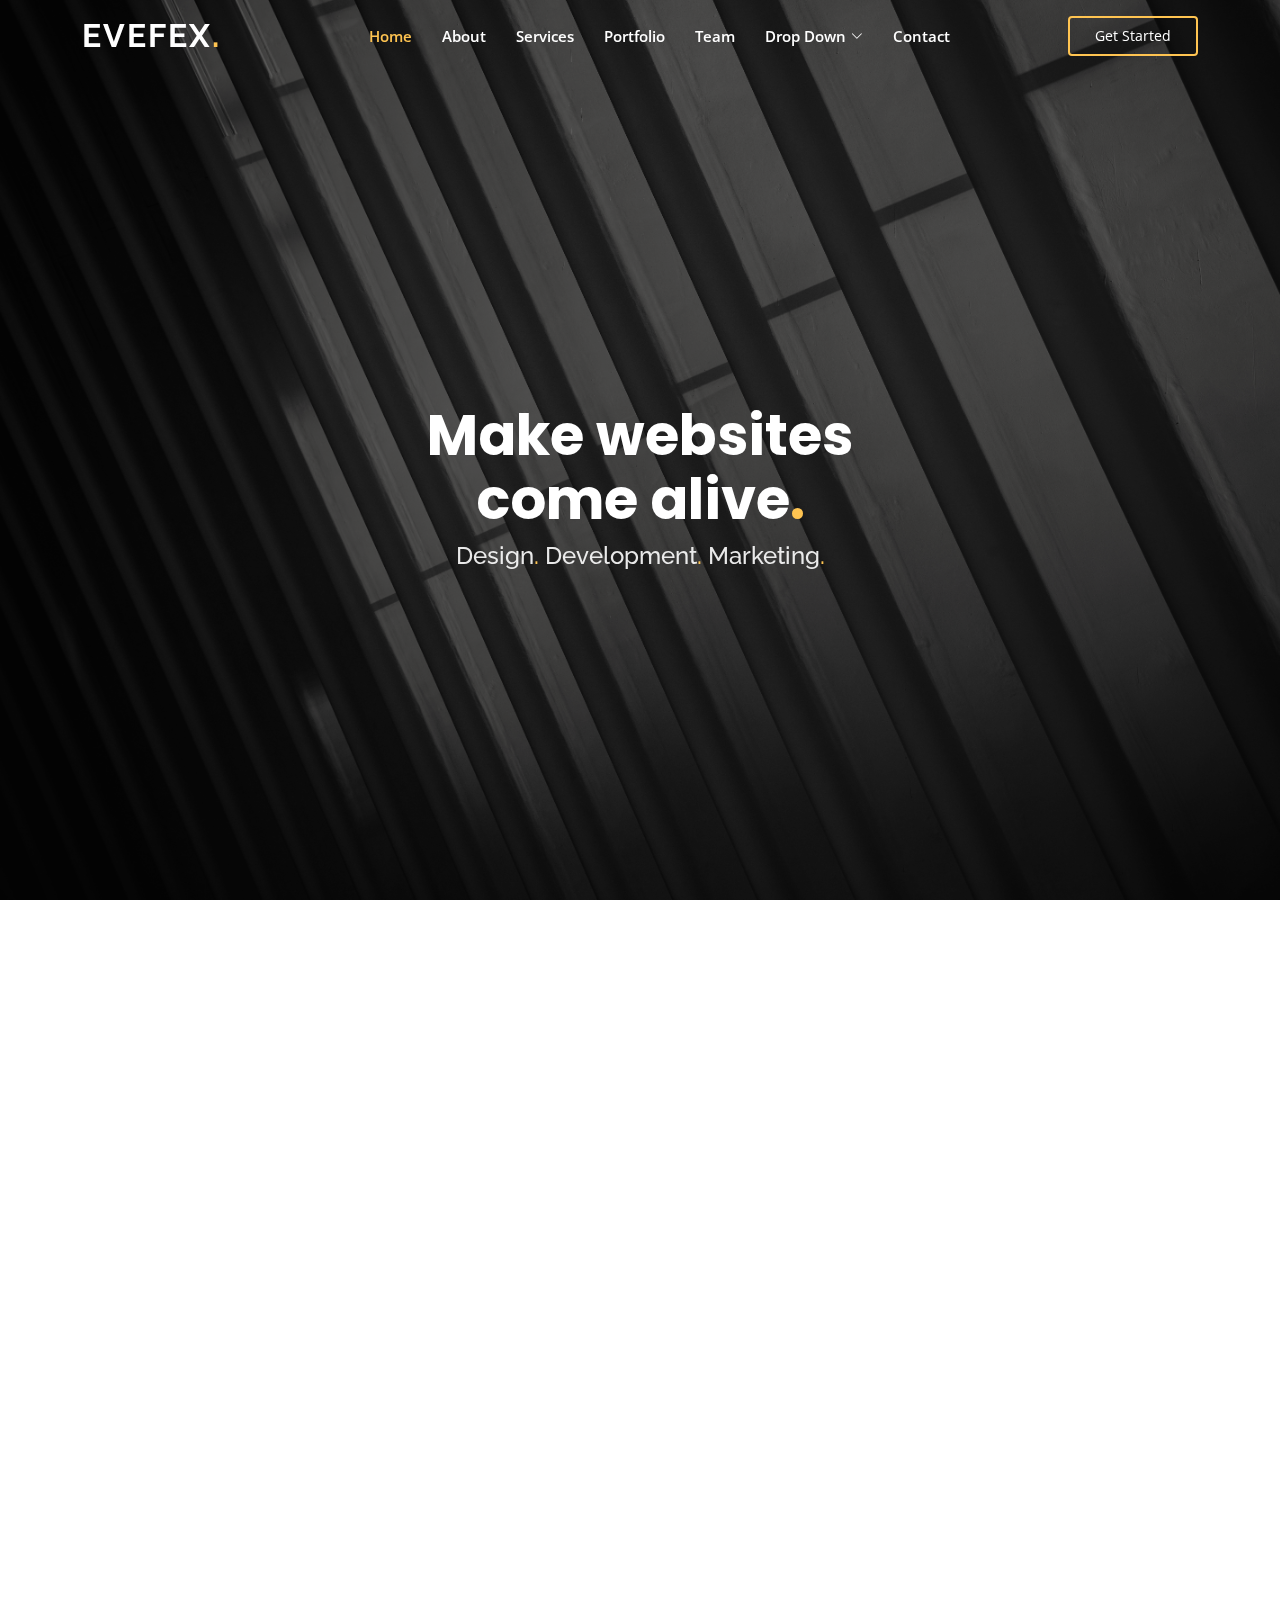
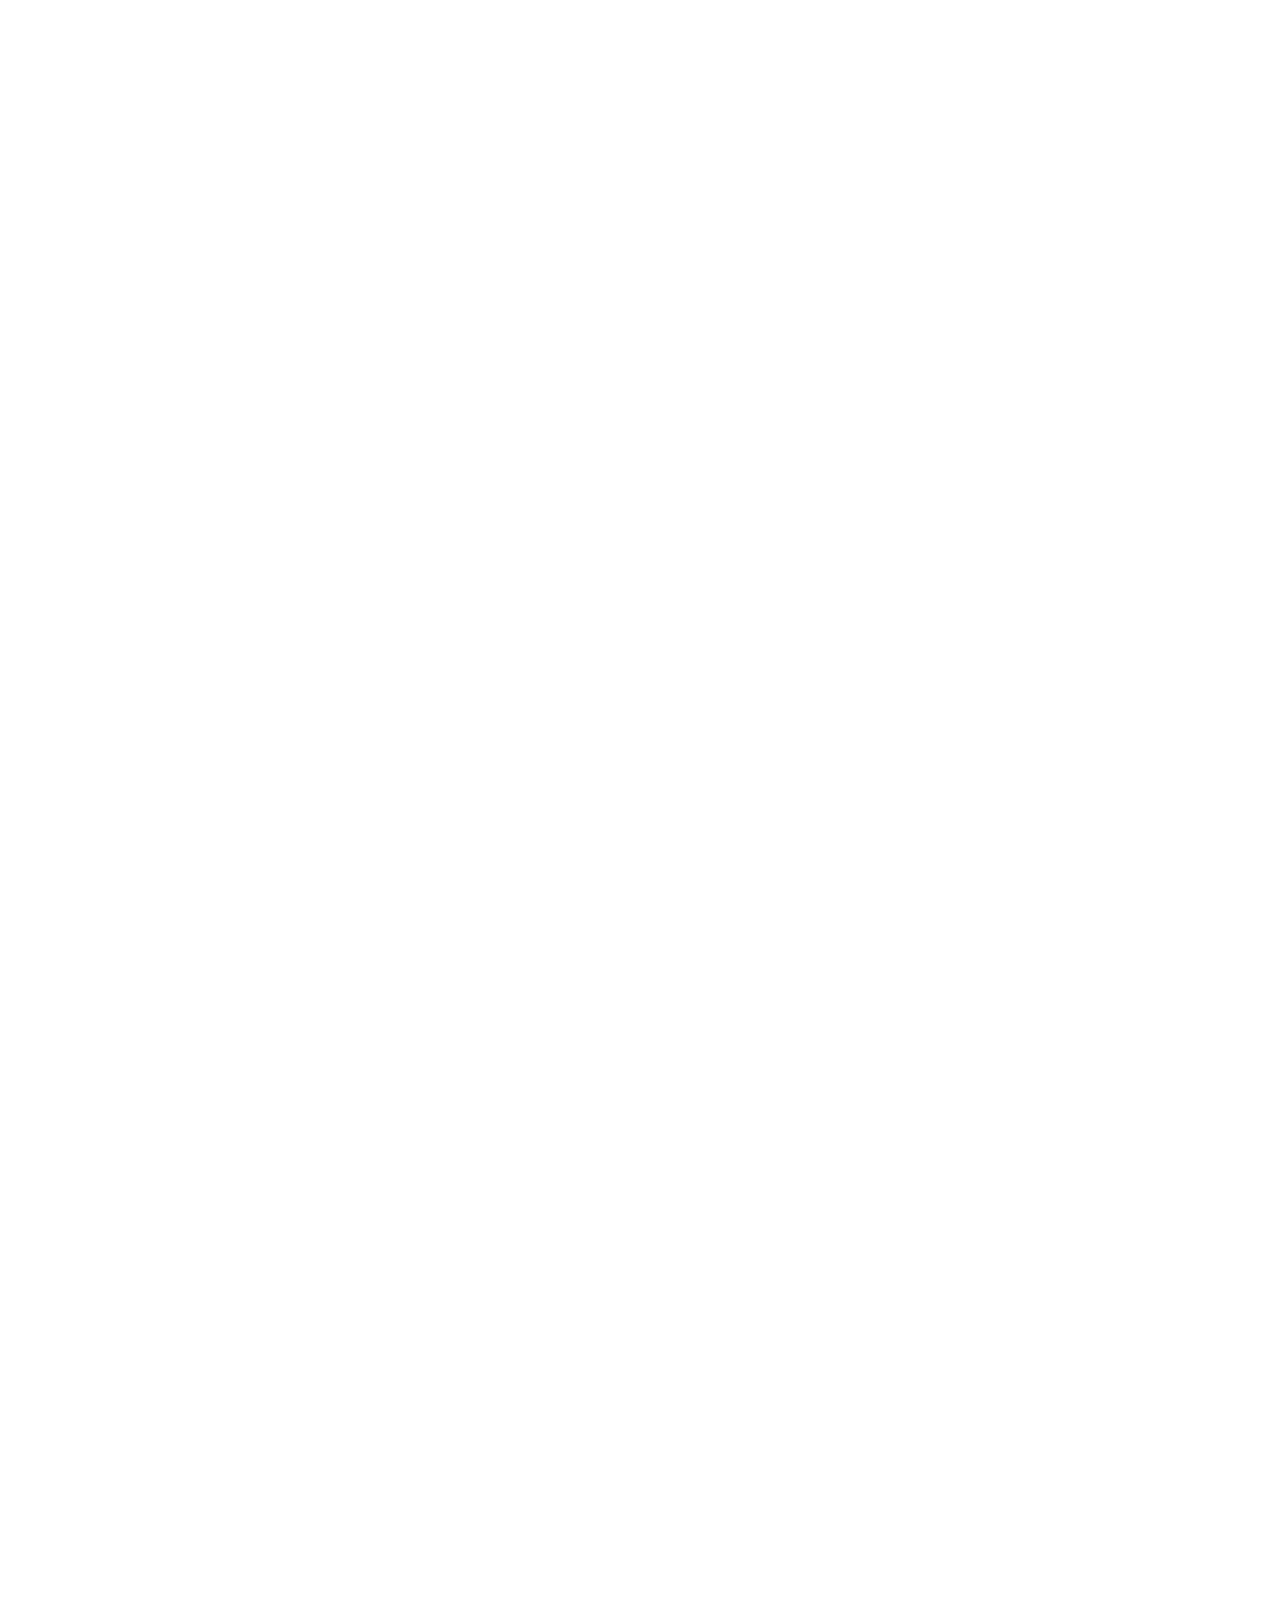
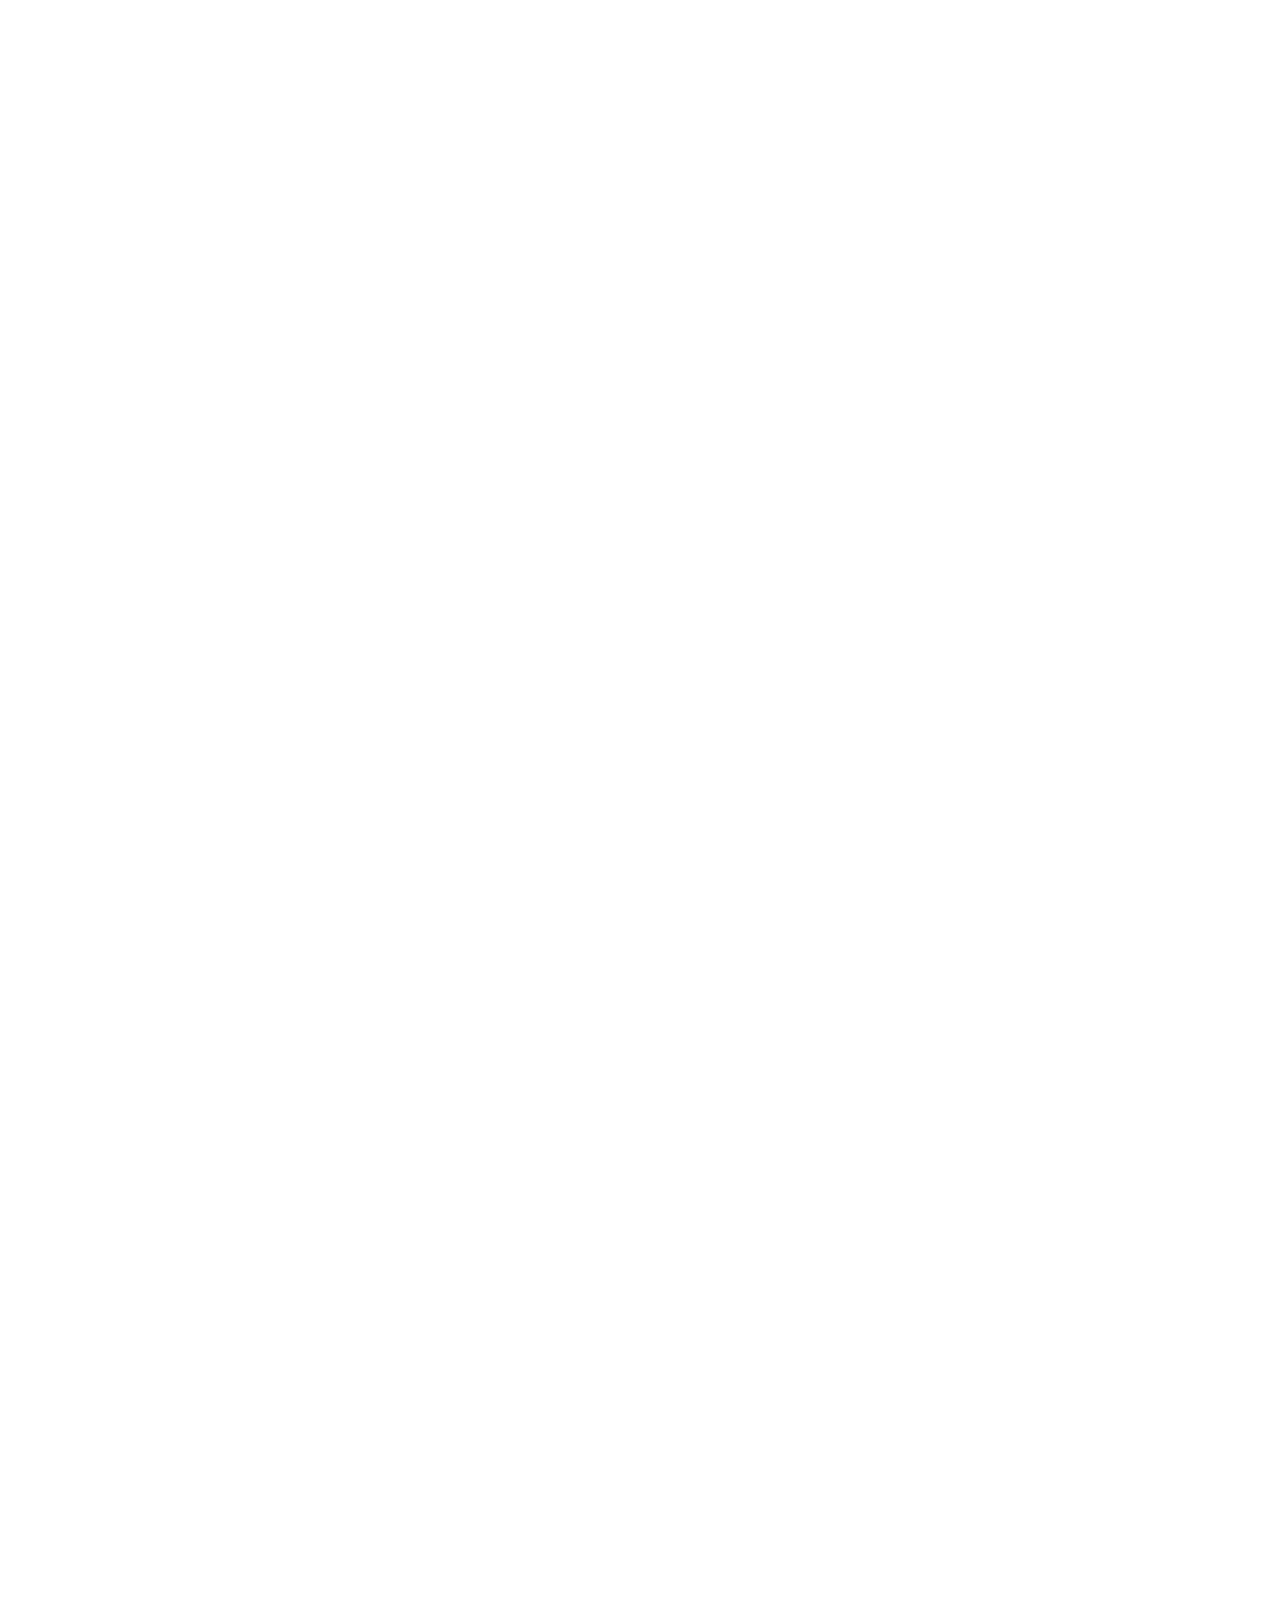
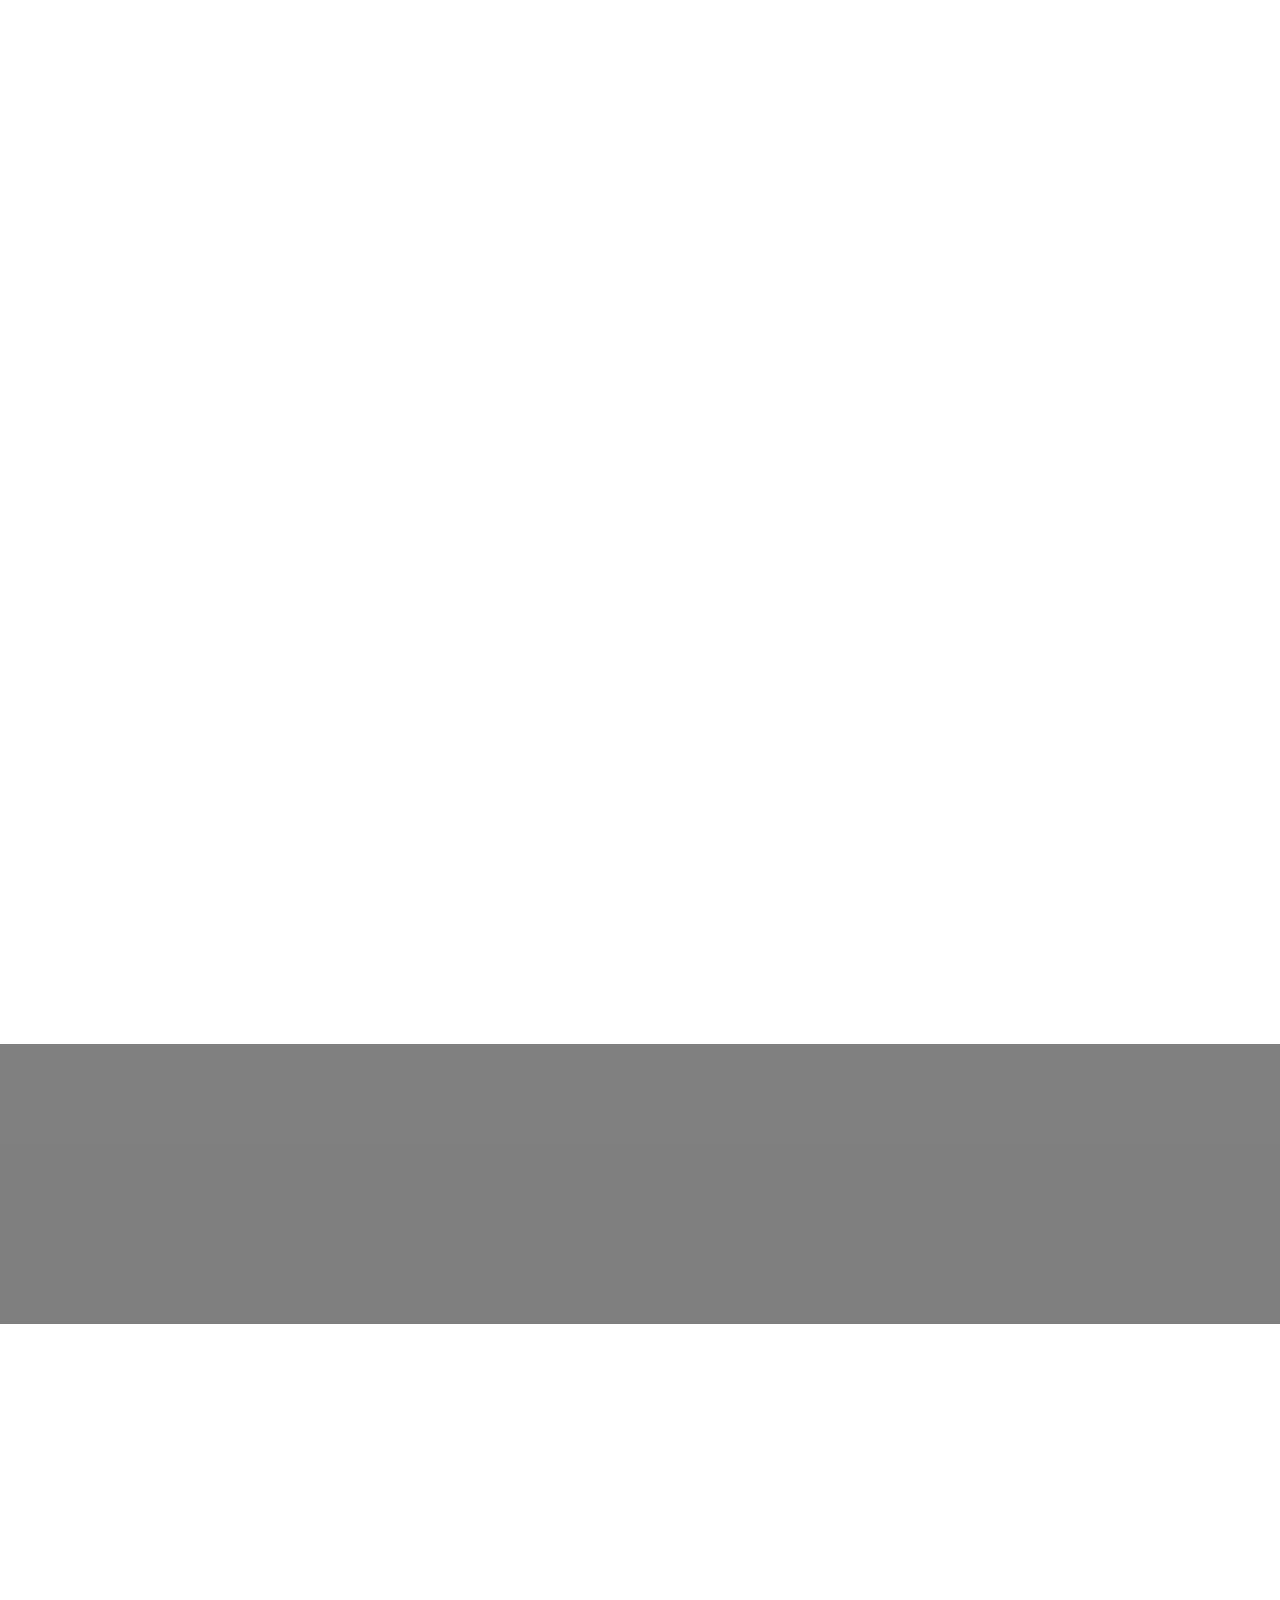
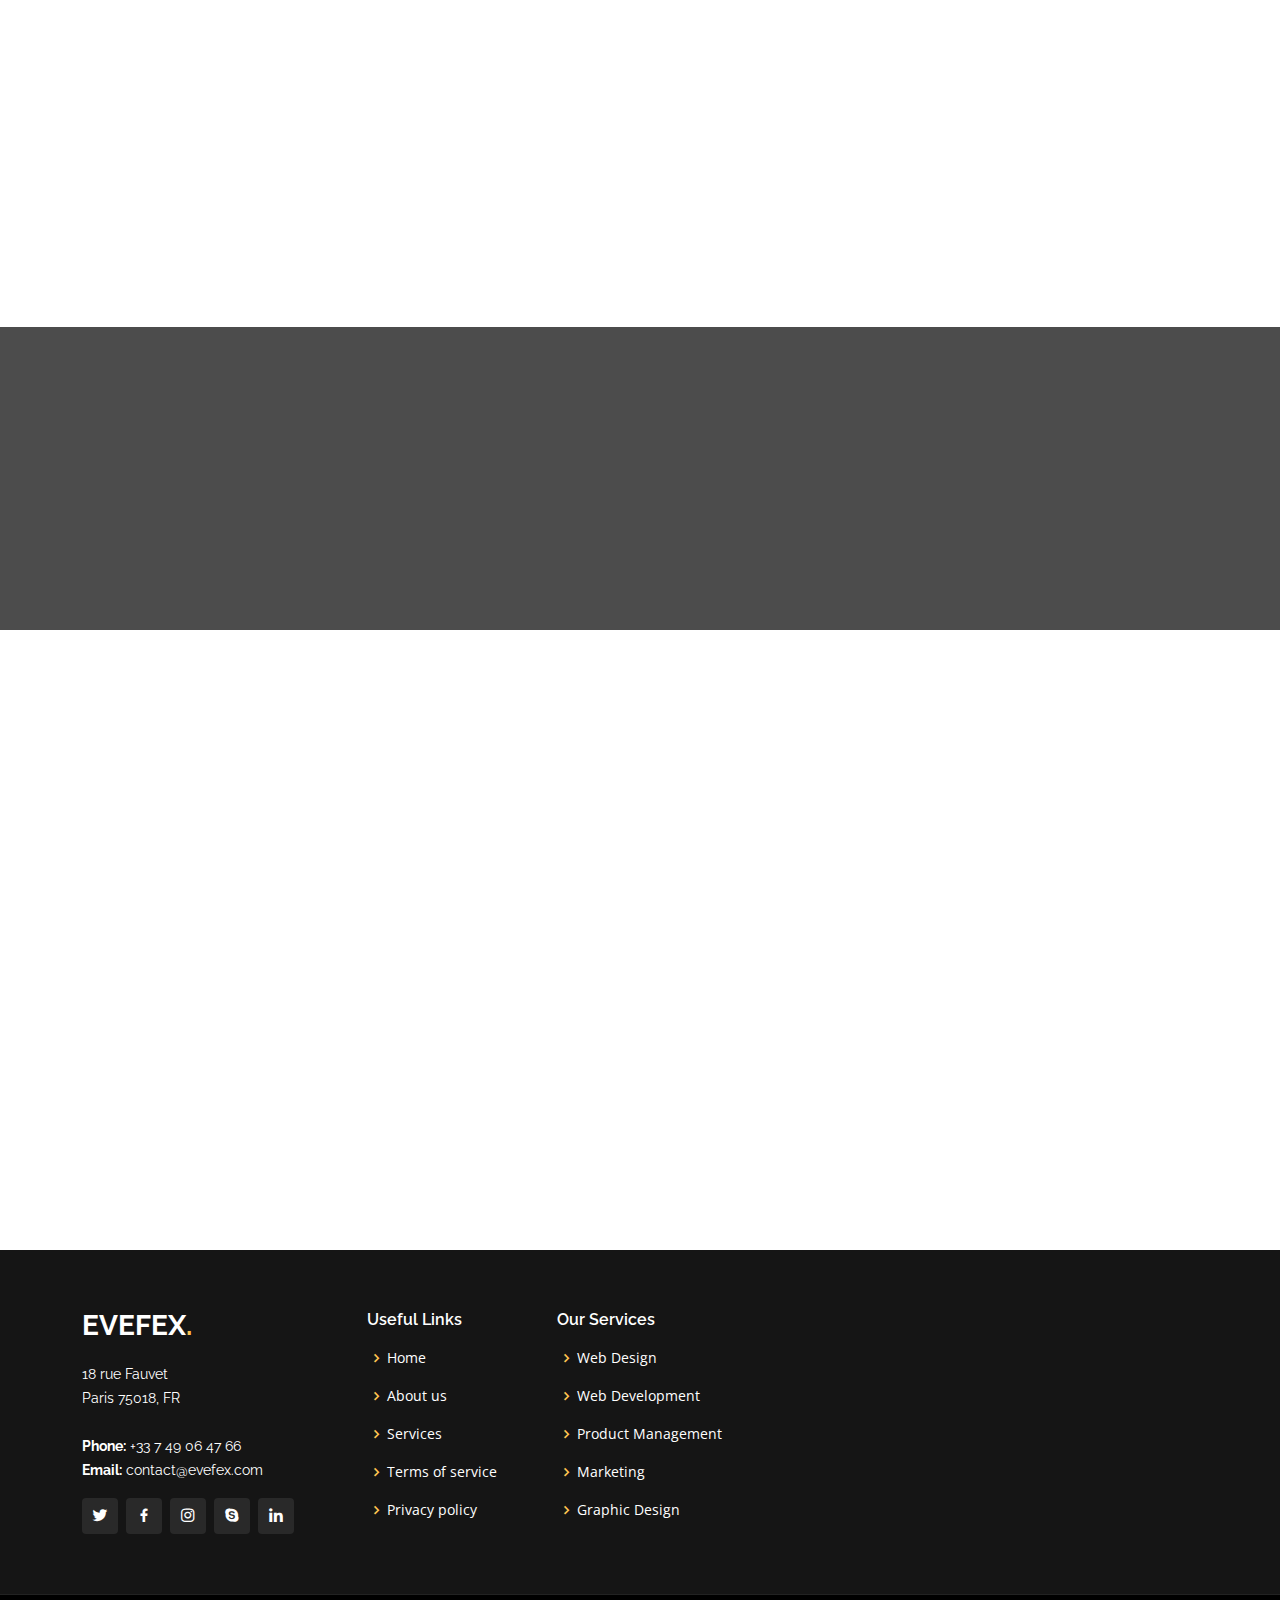
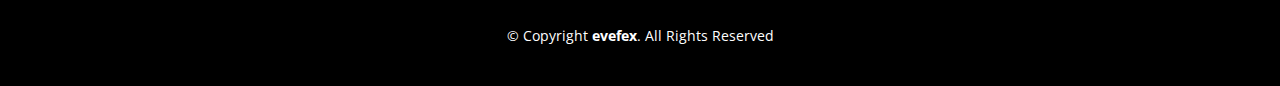
==== commit fed63802: "Comment form, adapt contact  and eliminate newsletter" ====
--- a/index.html
+++ b/index.html
@@ -588,12 +588,13 @@
                 </div>
 
                 <div>
-                    <iframe style="border:0; width: 100%; height: 270px;" src="https://www.google.com/maps/embed?pb=!1m14!1m8!1m3!1d12097.433213460943!2d-74.0062269!3d40.7101282!3m2!1i1024!2i768!4f13.1!3m3!1m2!1s0x0%3A0xb89d1fe6bc499443!2sDowntown+Conference+Center!5e0!3m2!1smk!2sbg!4v1539943755621"
+                    <iframe style="border:0; width: 100%; height: 270px;" src="https://www.google.com/maps/embed?pb=!1m18!1m12!1m3!1d2623.358256684856!2d2.3245218148557227!3d48.88950920647045!2m3!1f0!2f0!3f0!3m2!1i1024!2i768!4f13.1!3m3!1m2!1s0x47e66e531ce6631f%3A0x4dc27217d304379e!2s18%20Rue%20Fauvet%2C%2075018%20Paris!5e0!3m2!1sen!2sfr!4v1653564839002!5m2!1sen!2sfr"
                         frameborder="0" allowfullscreen></iframe>
-                </div>
-
-                <div class="row mt-5">
-
+
+
+                </div>
+
+                <div class="row mt-5 g-3">
                     <div class="col-lg-4">
                         <div class="info">
                             <div class="address">
@@ -601,26 +602,34 @@
                                 <h4>Location:</h4>
                                 <p>18 rue Fauvet, 75018</p>
                             </div>
-
-                            <div class="email">
+                        </div>
+                    </div>
+
+                    <div class="col-lg-4">
+                        <div class="info">
+                            <div class="email m-0">
                                 <i class="bi bi-envelope"></i>
                                 <h4>Email:</h4>
                                 <p>contact@evefex.com</p>
                             </div>
-
-                            <div class="phone">
+                        </div>
+                    </div>
+
+                    <div class="col-lg-4">
+                        <div class="info">
+                            <div class="phone m-0">
                                 <i class="bi bi-phone"></i>
                                 <h4>Call:</h4>
                                 <p>+33 7 49 06 47 66</p>
                             </div>
-
-                        </div>
-
-                    </div>
-
-                    <div class="col-lg-8 mt-5 mt-lg-0">
-
-                        <form action="forms/contact.php" method="post" role="form" class="php-email-form">
+                        </div>
+                    </div>
+
+
+                    <!-- No contact  -->
+                    <div class="col-lg-8 mt-5 mt-lg-0 d-none">
+
+                        <form action="#" method="post" role="form" class="php-email-form">
                             <div class="row">
                                 <div class="col-md-6 form-group">
                                     <input type="text" name="name" class="form-control" id="name" placeholder="Your Name" required>
@@ -664,9 +673,9 @@
                         <div class="footer-info">
                             <h3>evefex<span>.</span></h3>
                             <p>
-                                A108 Adam Street <br> NY 535022, USA<br><br>
-                                <strong>Phone:</strong> +1 5589 55488 55<br>
-                                <strong>Email:</strong> info@example.com<br>
+                                18 rue Fauvet <br> Paris 75018, FR<br><br>
+                                <strong>Phone:</strong> +33 7 49 06 47 66<br>
+                                <strong>Email:</strong> contact@evefex.com<br>
                             </p>
                             <div class="social-links mt-3">
                                 <a href="#" class="twitter"><i class="bx bxl-twitter"></i></a>
@@ -700,13 +709,12 @@
                         </ul>
                     </div>
 
-                    <div class="col-lg-4 col-md-6 footer-newsletter">
+                    <div class="col-lg-4 col-md-6 footer-newsletter d-none">
                         <h4>Our Newsletter</h4>
                         <p>Tamen quem nulla quae legam multos aute sint culpa legam noster magna</p>
                         <form action="" method="post">
                             <input type="email" name="email"><input type="submit" value="Subscribe">
                         </form>
-
                     </div>
 
                 </div>
@@ -722,7 +730,6 @@
                 <!-- You can delete the links only if you purchased the pro version. -->
                 <!-- Licensing information: https://bootstrapmade.com/license/ -->
                 <!-- Purchase the pro version with working PHP/AJAX contact form: https://bootstrapmade.com/gp-free-multipurpose-html-bootstrap-template/ -->
-                Designed by <a href="https://bootstrapmade.com/">BootstrapMade</a>
             </div>
         </div>
     </footer>
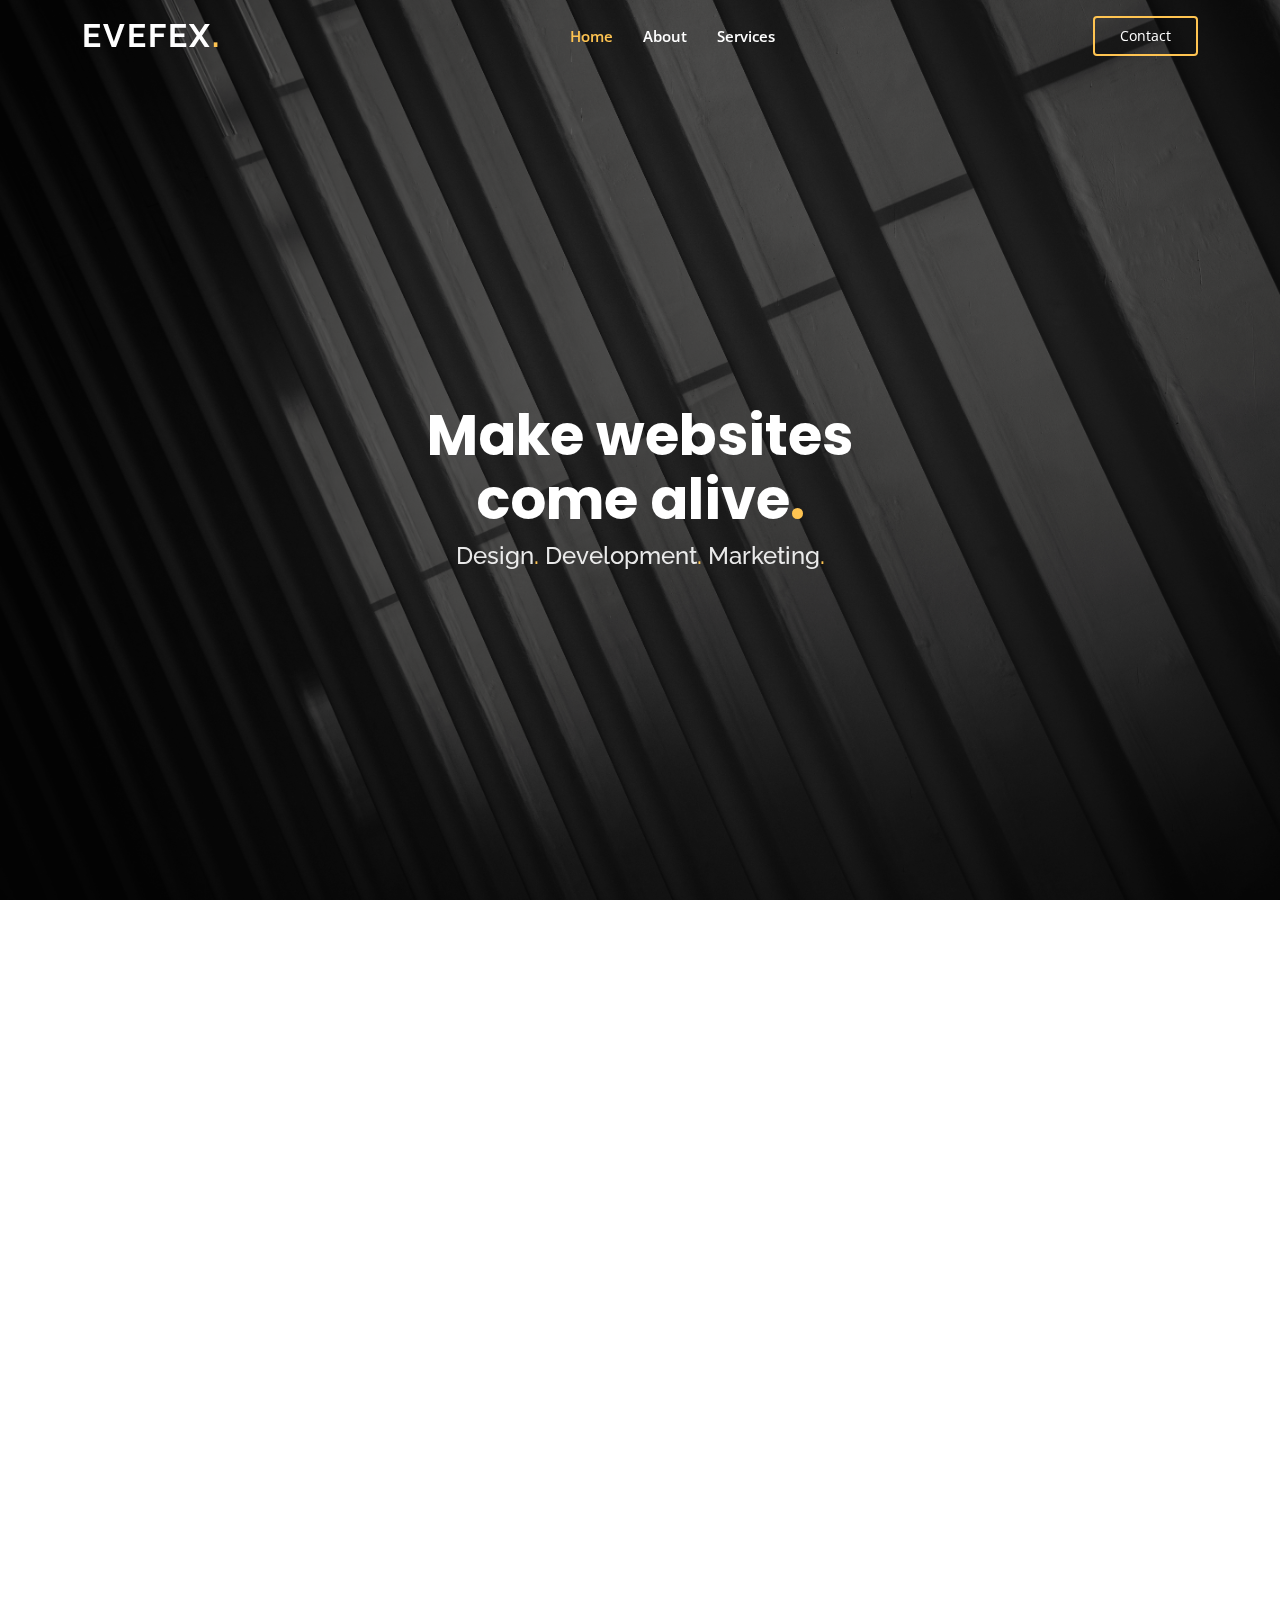
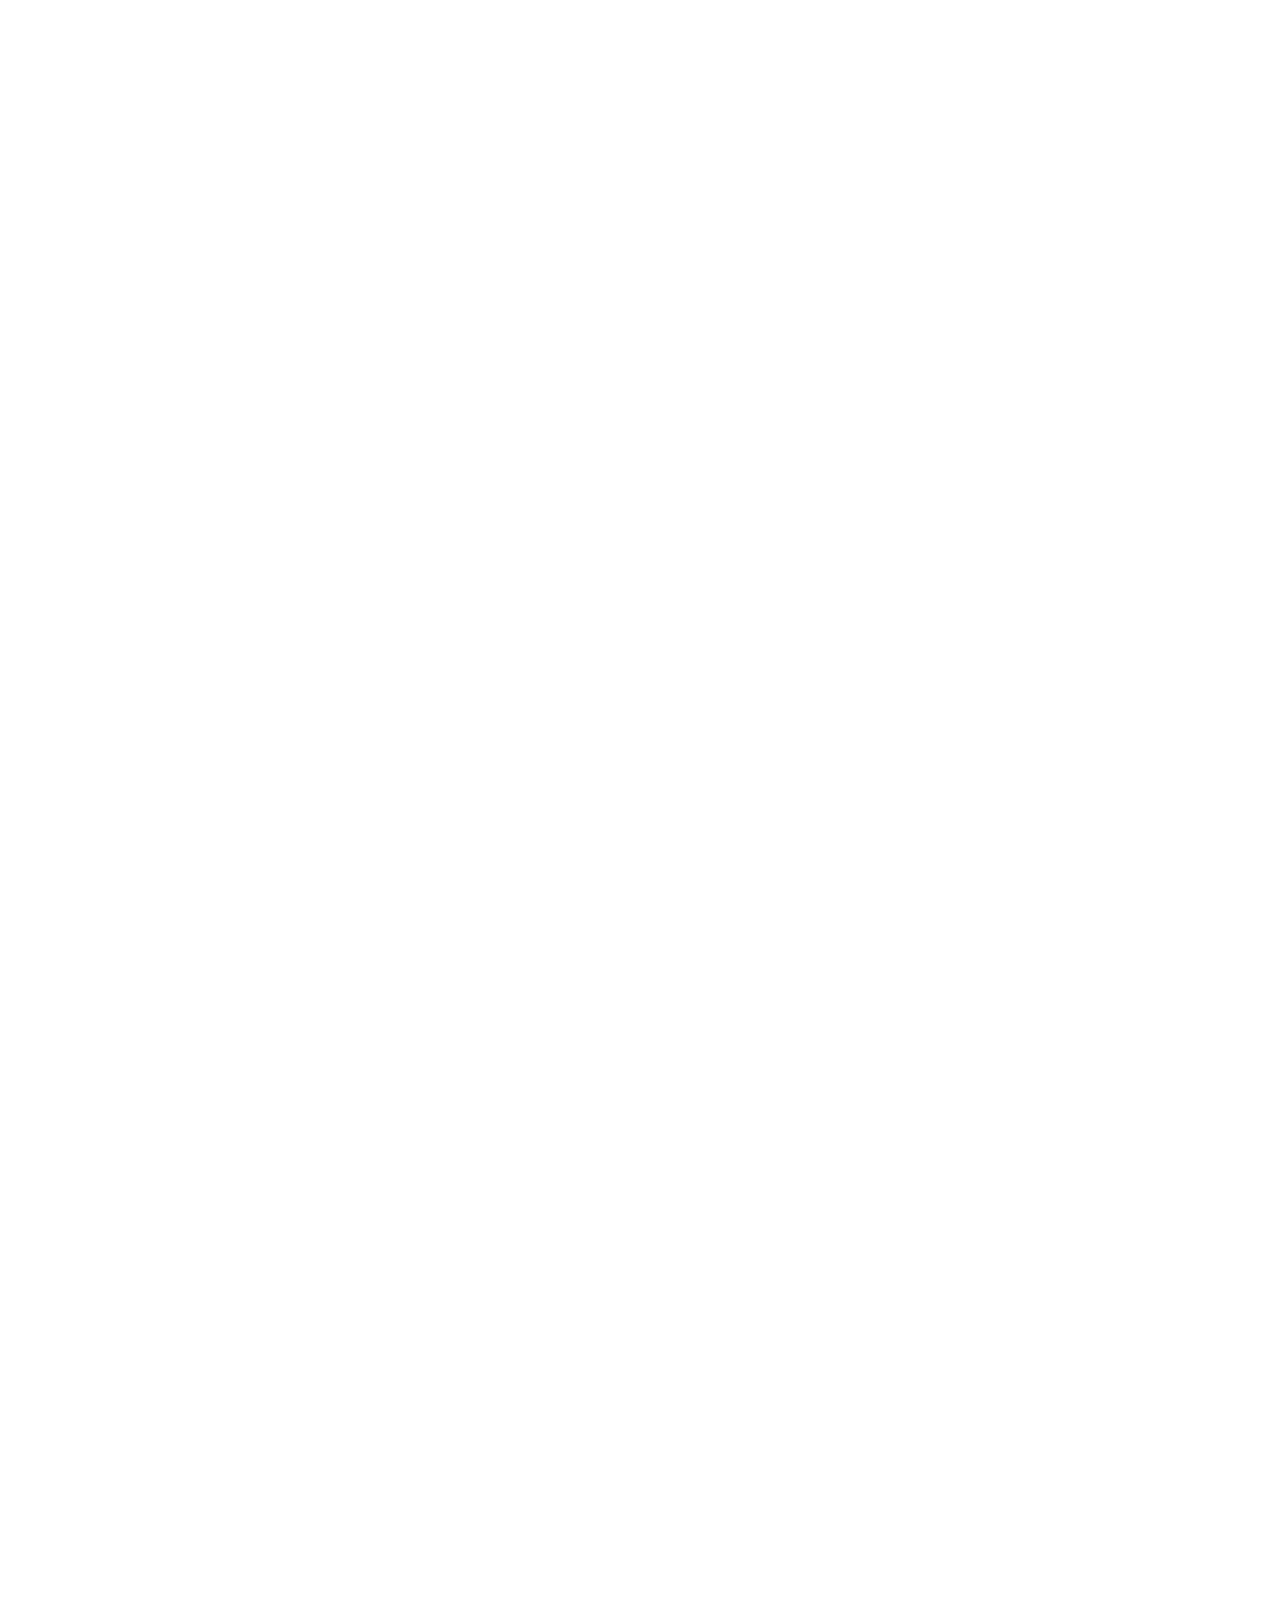
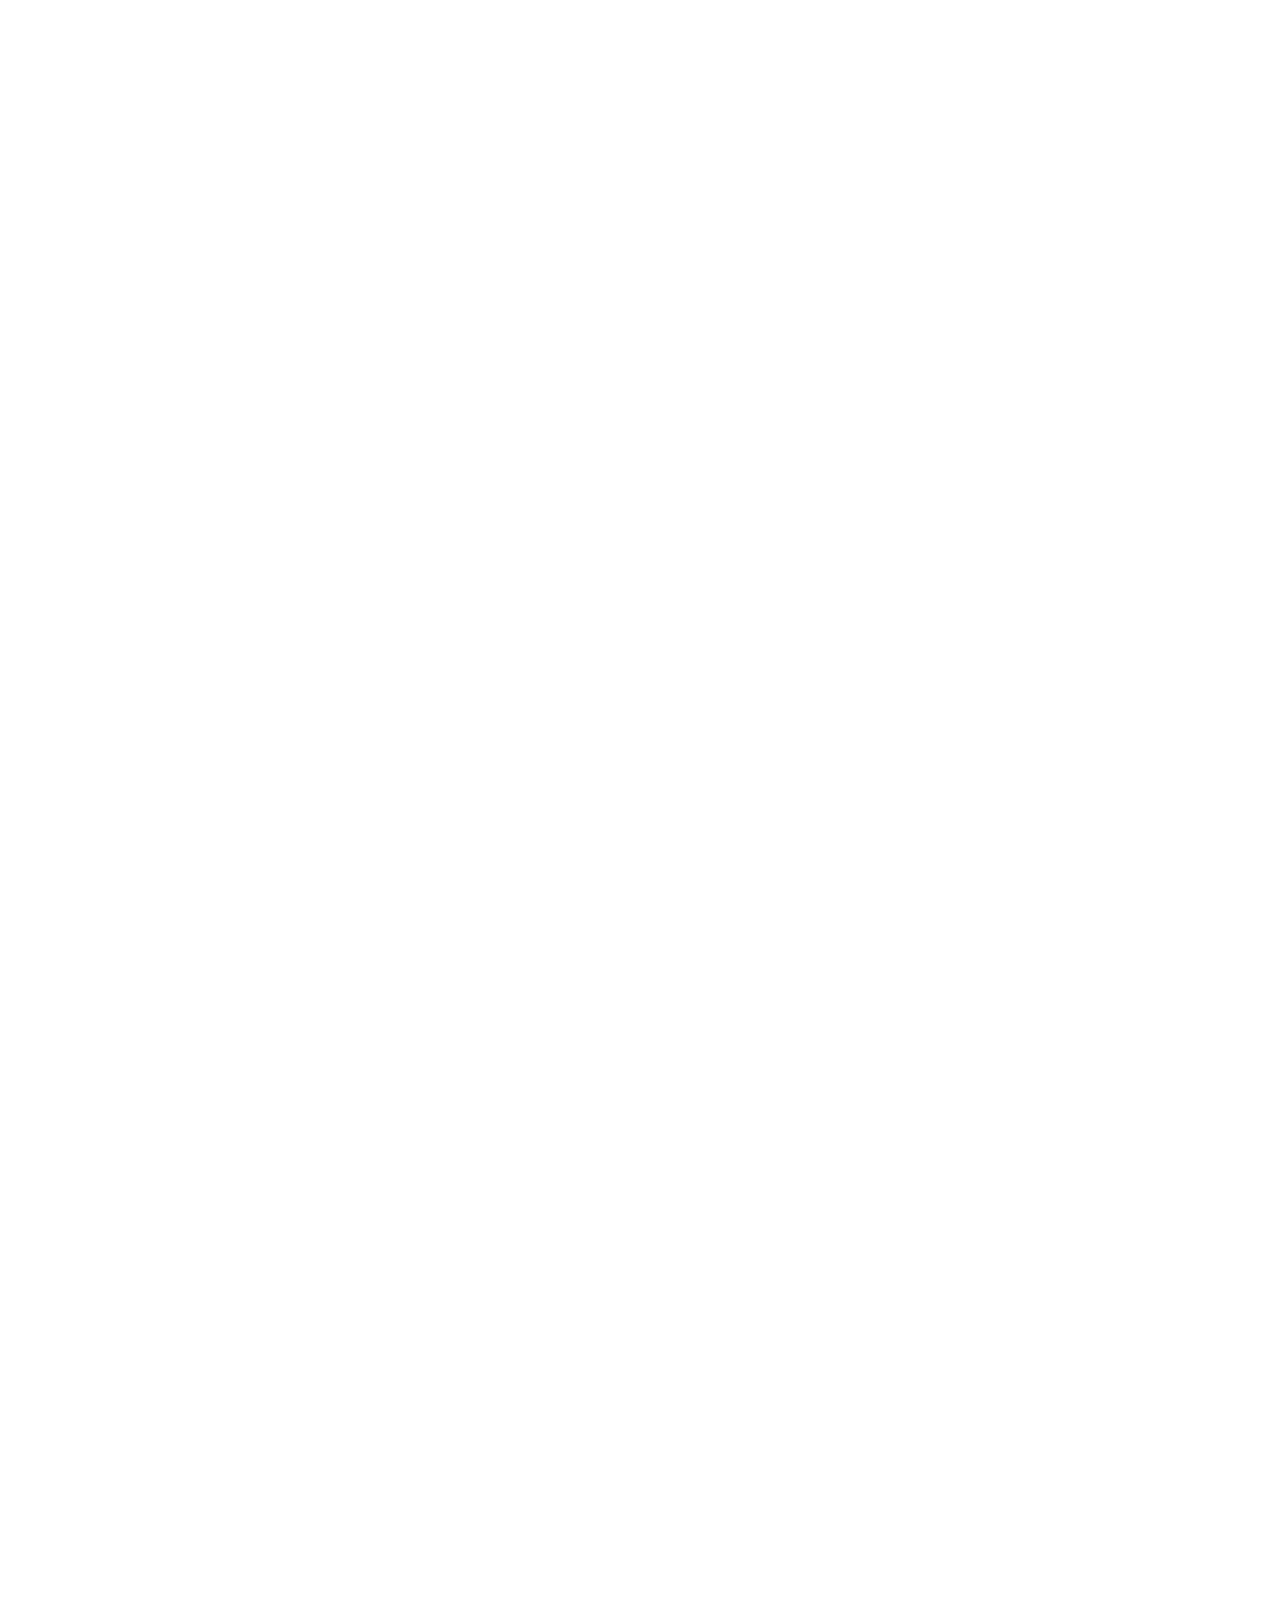
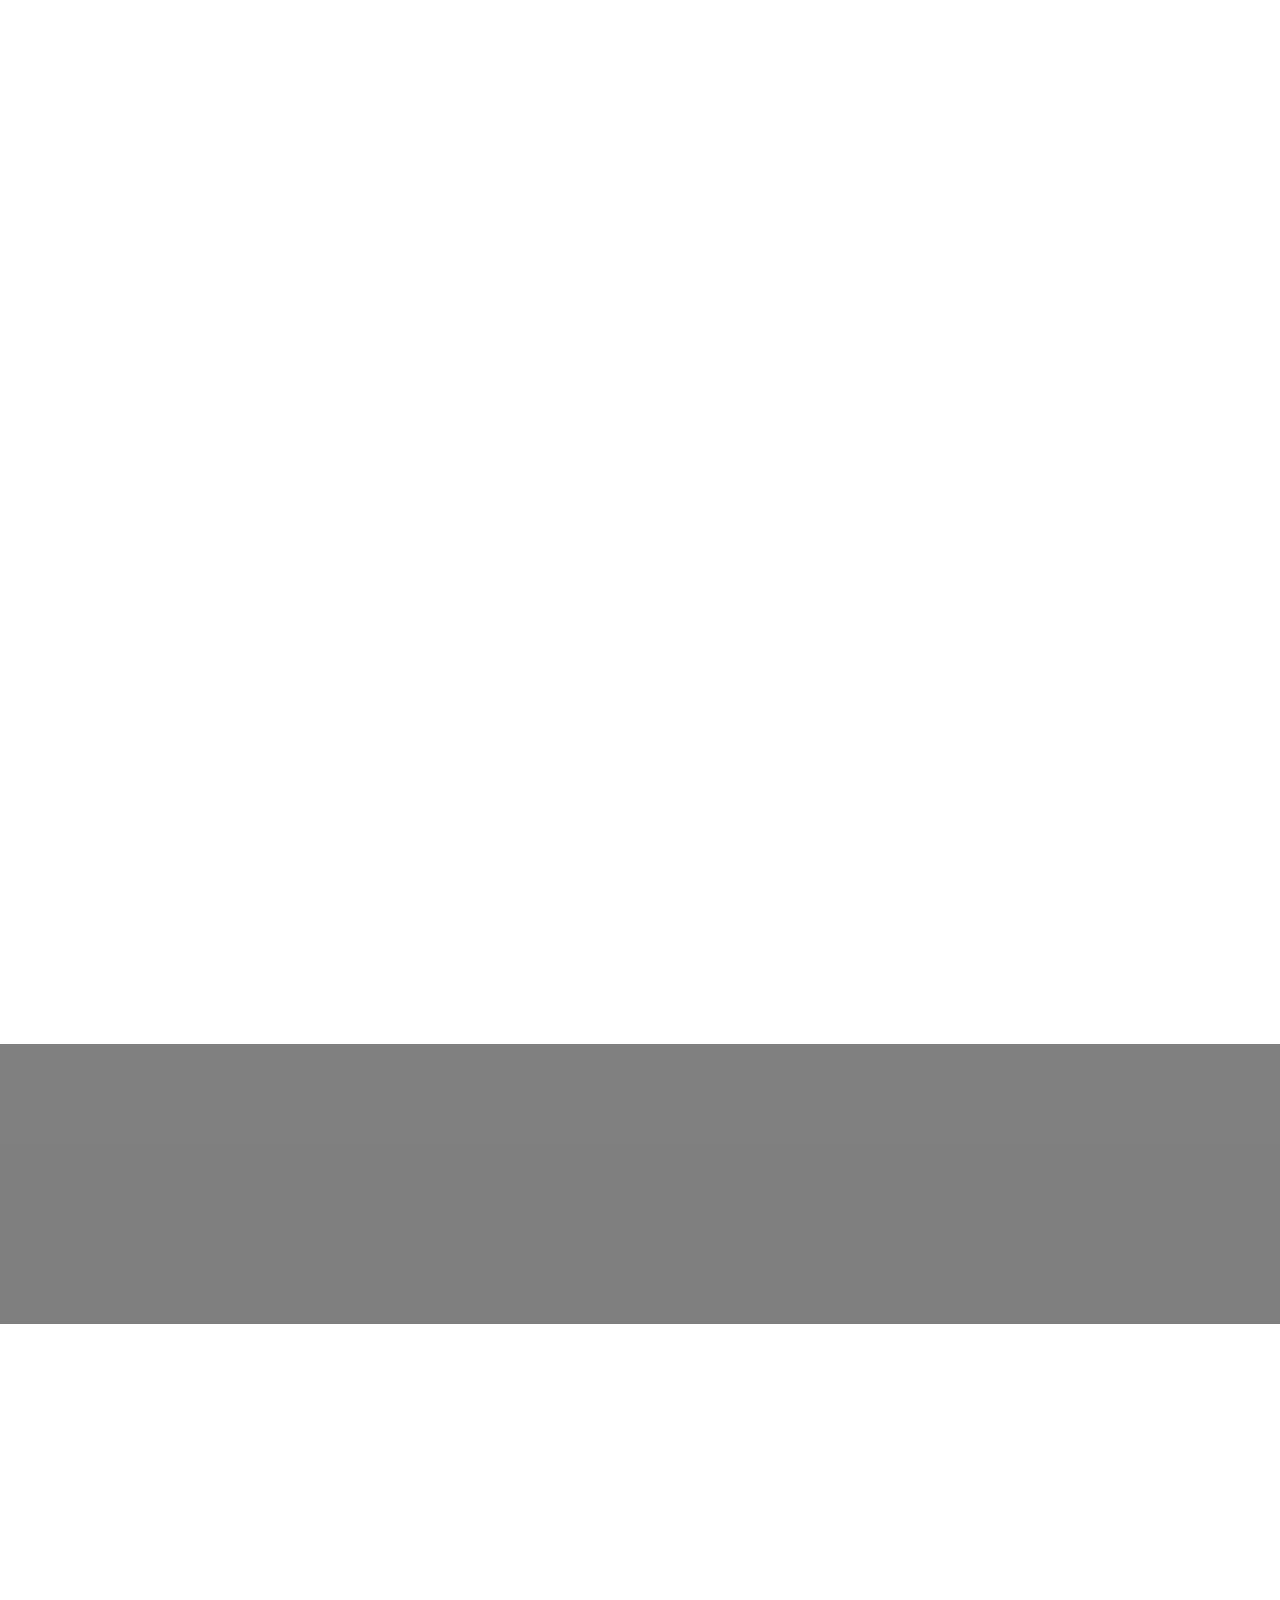
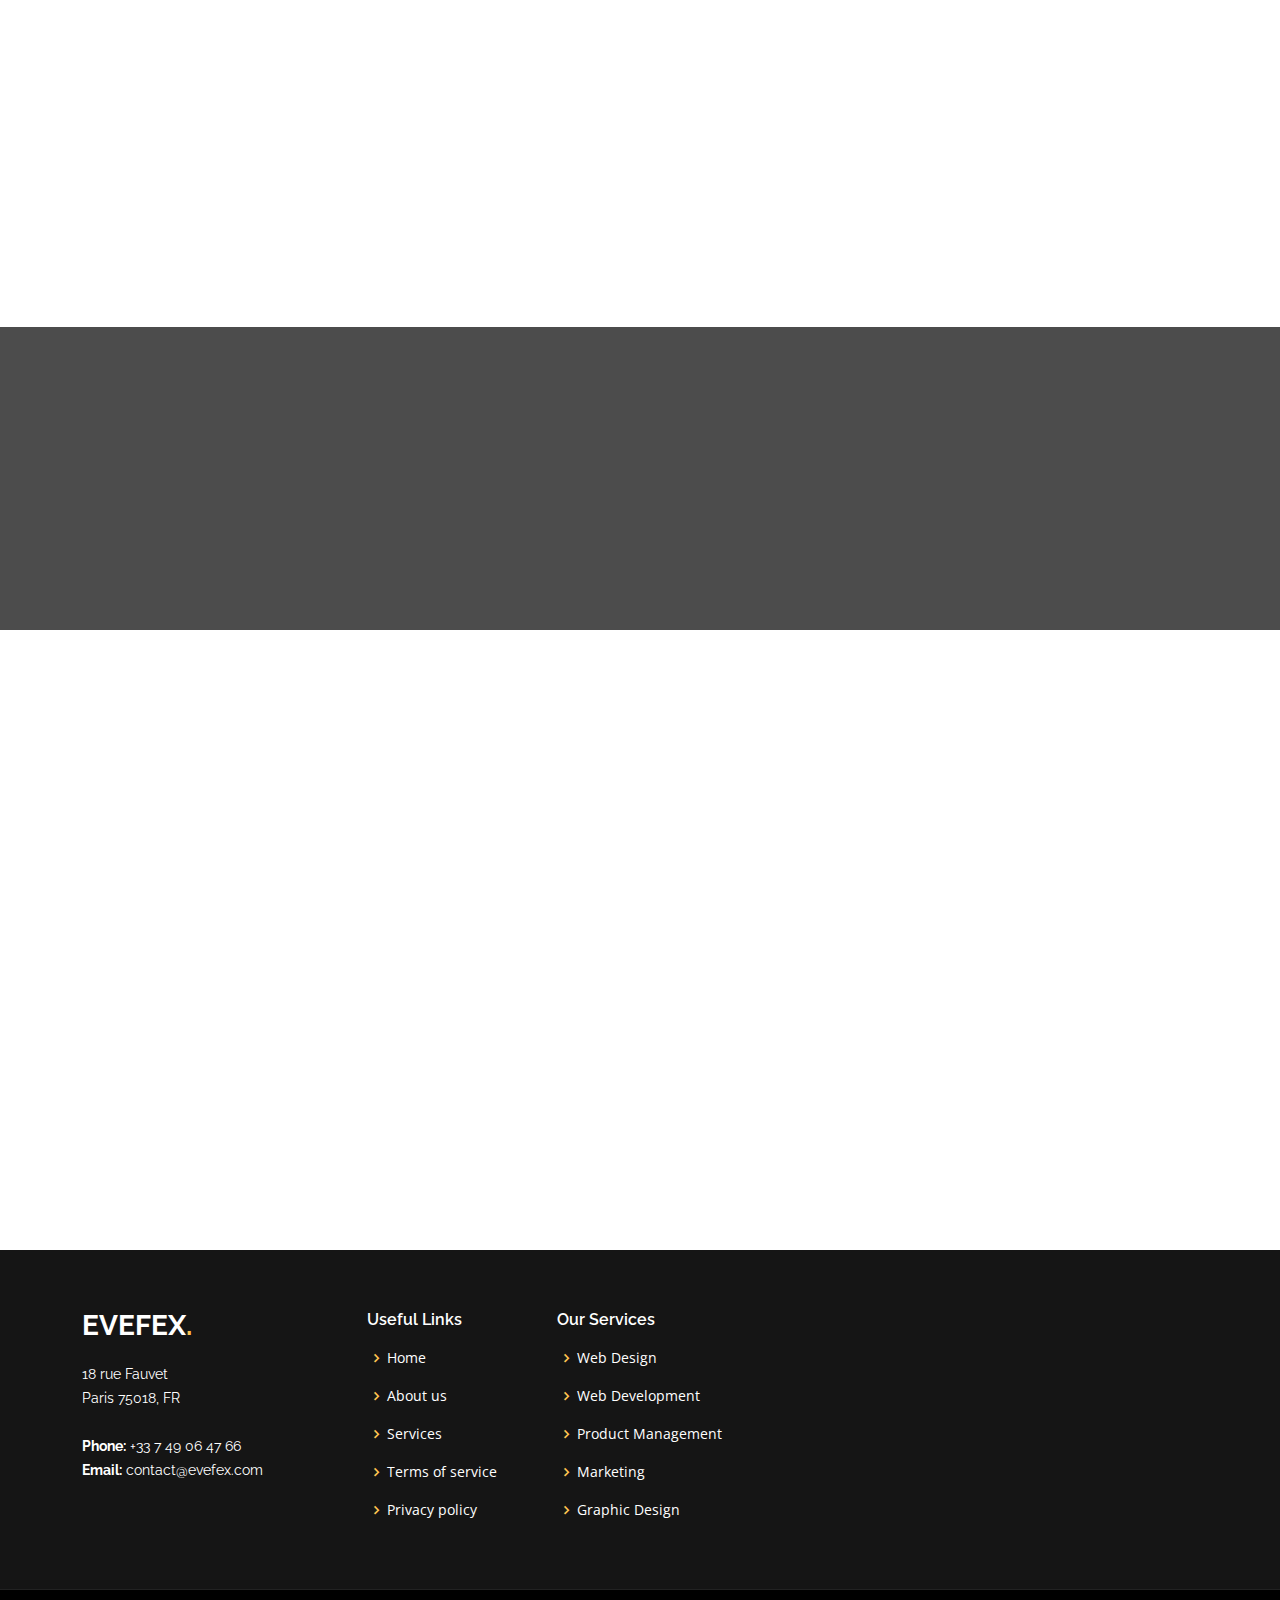
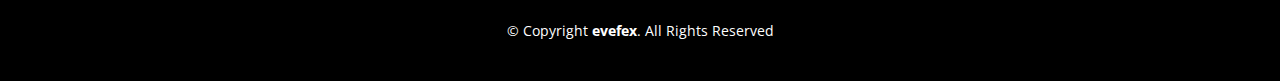
==== commit ee09042b: "Privacy Policies" ====
--- a/index.html
+++ b/index.html
@@ -49,11 +49,10 @@
             <nav id="navbar" class="navbar order-last order-lg-0">
                 <ul>
                     <li><a class="nav-link scrollto active" href="#hero">Home</a></li>
-                    <li><a class="nav-link scrollto" href="#about">About</a></li>
+                    <li><a class="nav-link scrollto" href="#features">About</a></li>
                     <li><a class="nav-link scrollto" href="#services">Services</a></li>
-                    <li><a class="nav-link scrollto " href="#portfolio">Portfolio</a></li>
-                    <li><a class="nav-link scrollto" href="#team">Team</a></li>
-                    <li class="dropdown"><a href="#"><span>Drop Down</span> <i class="bi bi-chevron-down"></i></a>
+                    <!-- <li><a class="nav-link scrollto" href="#team">Team</a></li> -->
+                    <!-- <li class="dropdown"><a href="#"><span>Drop Down</span> <i class="bi bi-chevron-down"></i></a>
                         <ul>
                             <li><a href="#">Drop Down 1</a></li>
                             <li class="dropdown"><a href="#"><span>Deep Drop Down</span> <i class="bi bi-chevron-right"></i></a>
@@ -69,14 +68,13 @@
                             <li><a href="#">Drop Down 3</a></li>
                             <li><a href="#">Drop Down 4</a></li>
                         </ul>
-                    </li>
-                    <li><a class="nav-link scrollto" href="#contact">Contact</a></li>
+                    </li> -->
                 </ul>
                 <i class="bi bi-list mobile-nav-toggle"></i>
             </nav>
             <!-- .navbar -->
 
-            <a href="#about" class="get-started-btn scrollto">Get Started</a>
+            <a href="#contact" class="get-started-btn scrollto">Contact</a>
 
         </div>
     </header>
@@ -99,7 +97,7 @@
     <main id="main">
 
 
-        <!-- ======= Features Section - The new About us======= -->
+        <!-- ======= Features Section ======= -->
         <section id="features" class="features">
             <div class="container" data-aos="fade-up">
 
@@ -677,7 +675,8 @@
                                 <strong>Phone:</strong> +33 7 49 06 47 66<br>
                                 <strong>Email:</strong> contact@evefex.com<br>
                             </p>
-                            <div class="social-links mt-3">
+                            <!-- Social Networks -hidden -->
+                            <div class="social-links mt-3 d-none">
                                 <a href="#" class="twitter"><i class="bx bxl-twitter"></i></a>
                                 <a href="#" class="facebook"><i class="bx bxl-facebook"></i></a>
                                 <a href="#" class="instagram"><i class="bx bxl-instagram"></i></a>
@@ -690,11 +689,11 @@
                     <div class="col-lg-2 col-md-6 footer-links">
                         <h4>Useful Links</h4>
                         <ul>
-                            <li><i class="bx bx-chevron-right"></i> <a href="#">Home</a></li>
-                            <li><i class="bx bx-chevron-right"></i> <a href="#">About us</a></li>
-                            <li><i class="bx bx-chevron-right"></i> <a href="#">Services</a></li>
+                            <li><i class="bx bx-chevron-right"></i> <a href="#hero">Home</a></li>
+                            <li><i class="bx bx-chevron-right"></i> <a href="#features">About us</a></li>
+                            <li><i class="bx bx-chevron-right"></i> <a href="#services">Services</a></li>
                             <li><i class="bx bx-chevron-right"></i> <a href="#">Terms of service</a></li>
-                            <li><i class="bx bx-chevron-right"></i> <a href="#">Privacy policy</a></li>
+                            <li><i class="bx bx-chevron-right"></i> <a href="privacyPolicy.html">Privacy policy</a></li>
                         </ul>
                     </div>
 
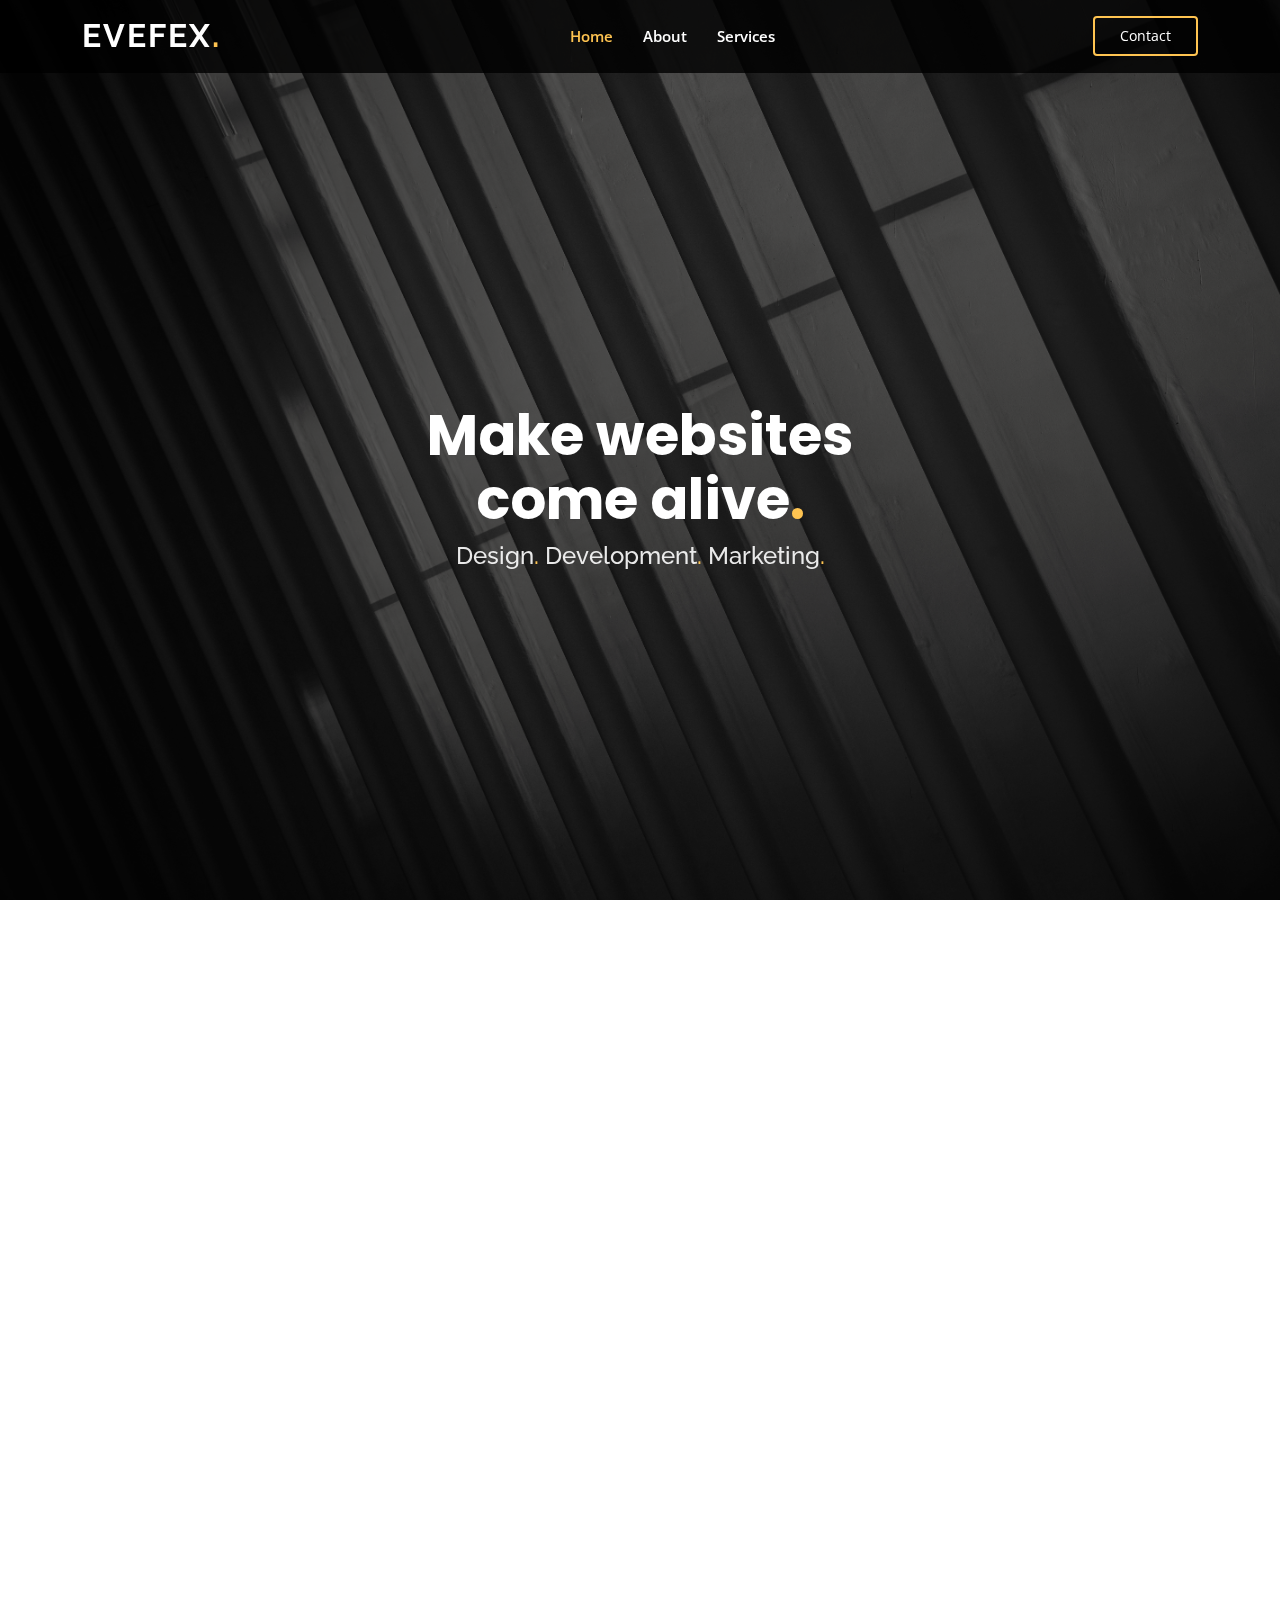
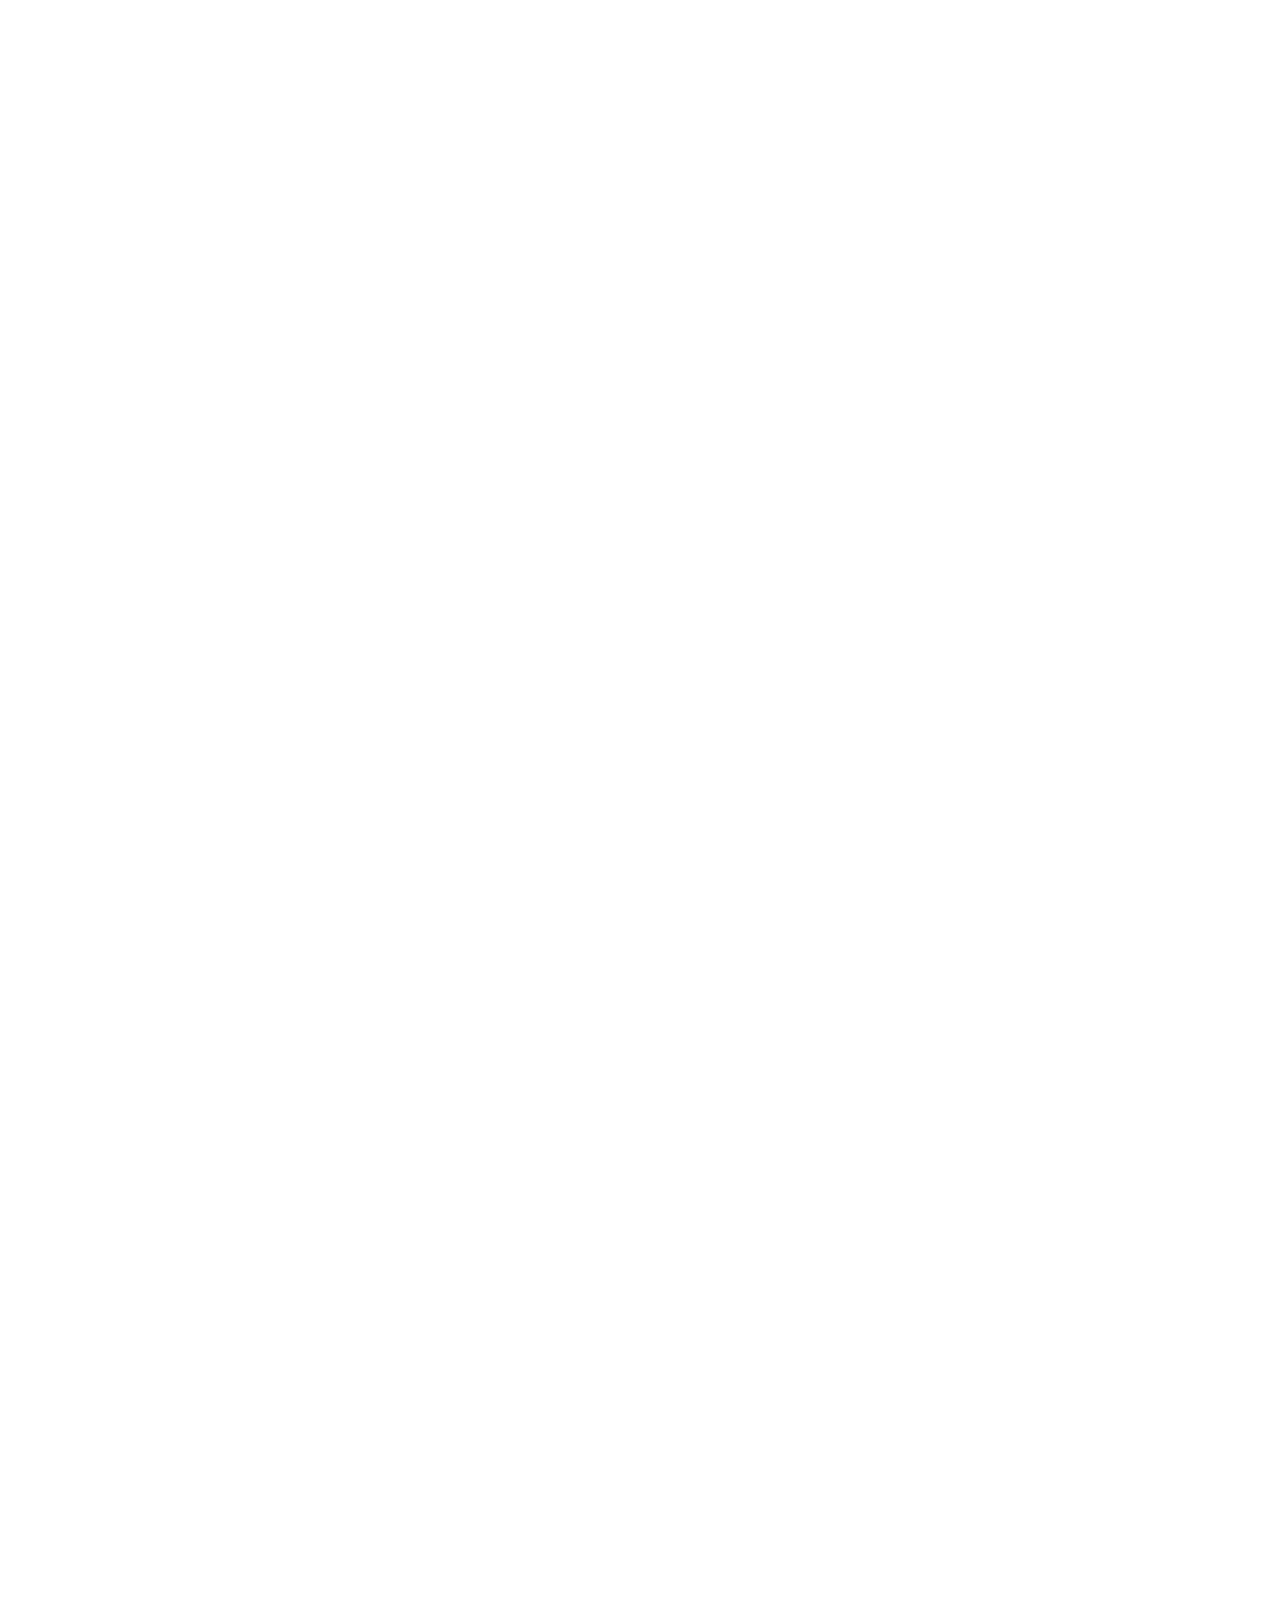
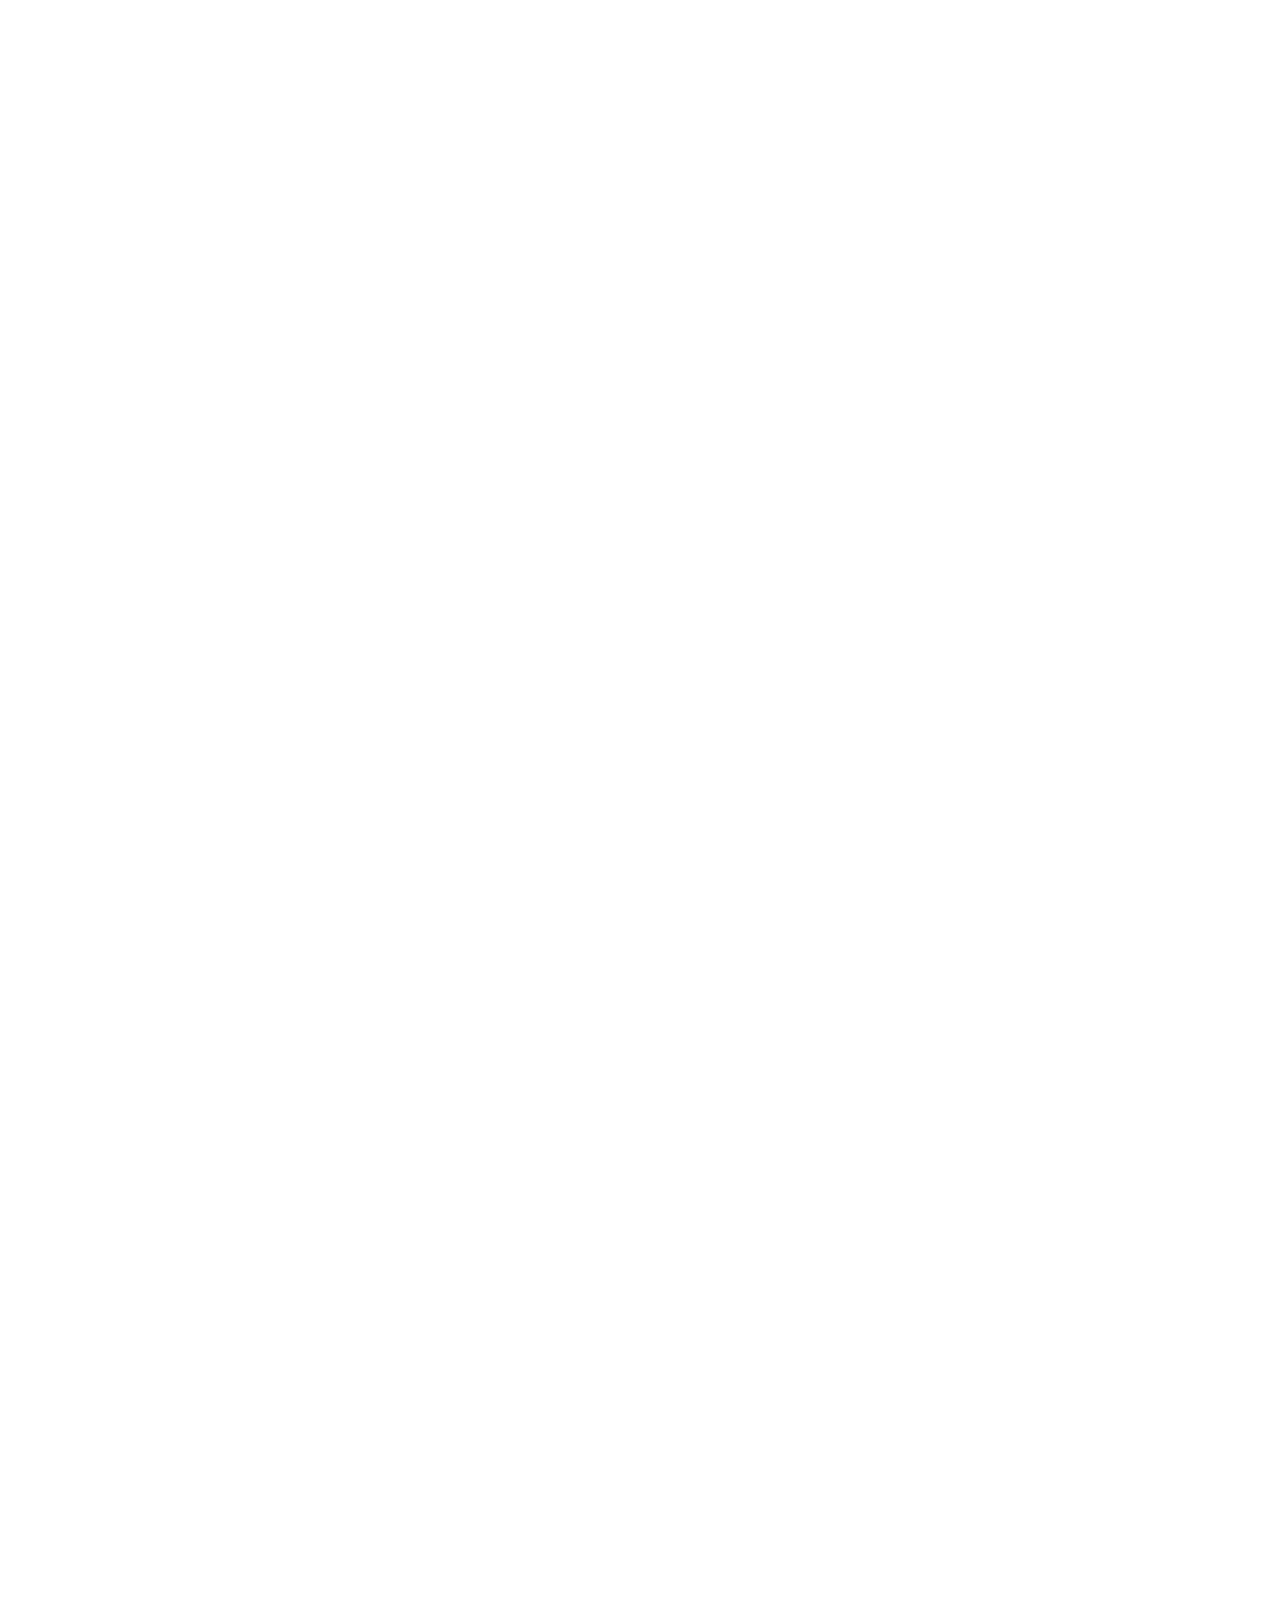
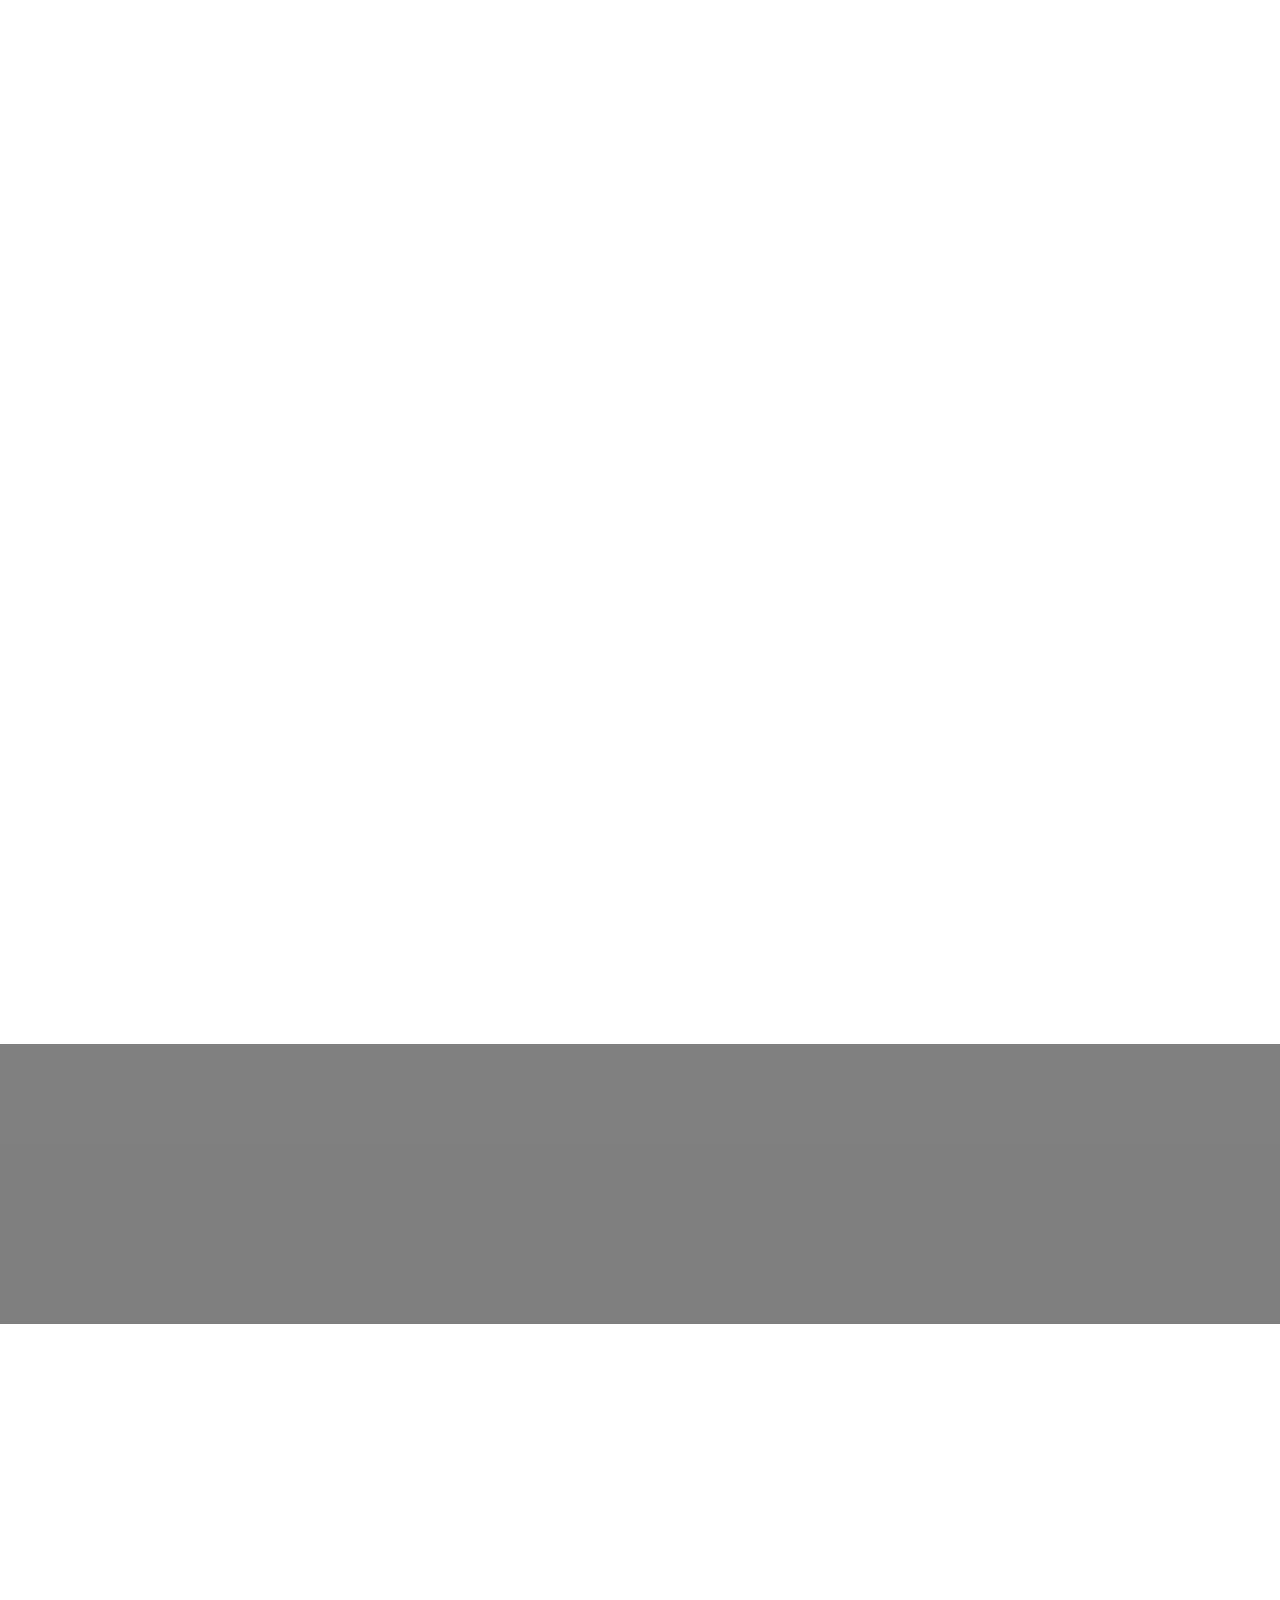
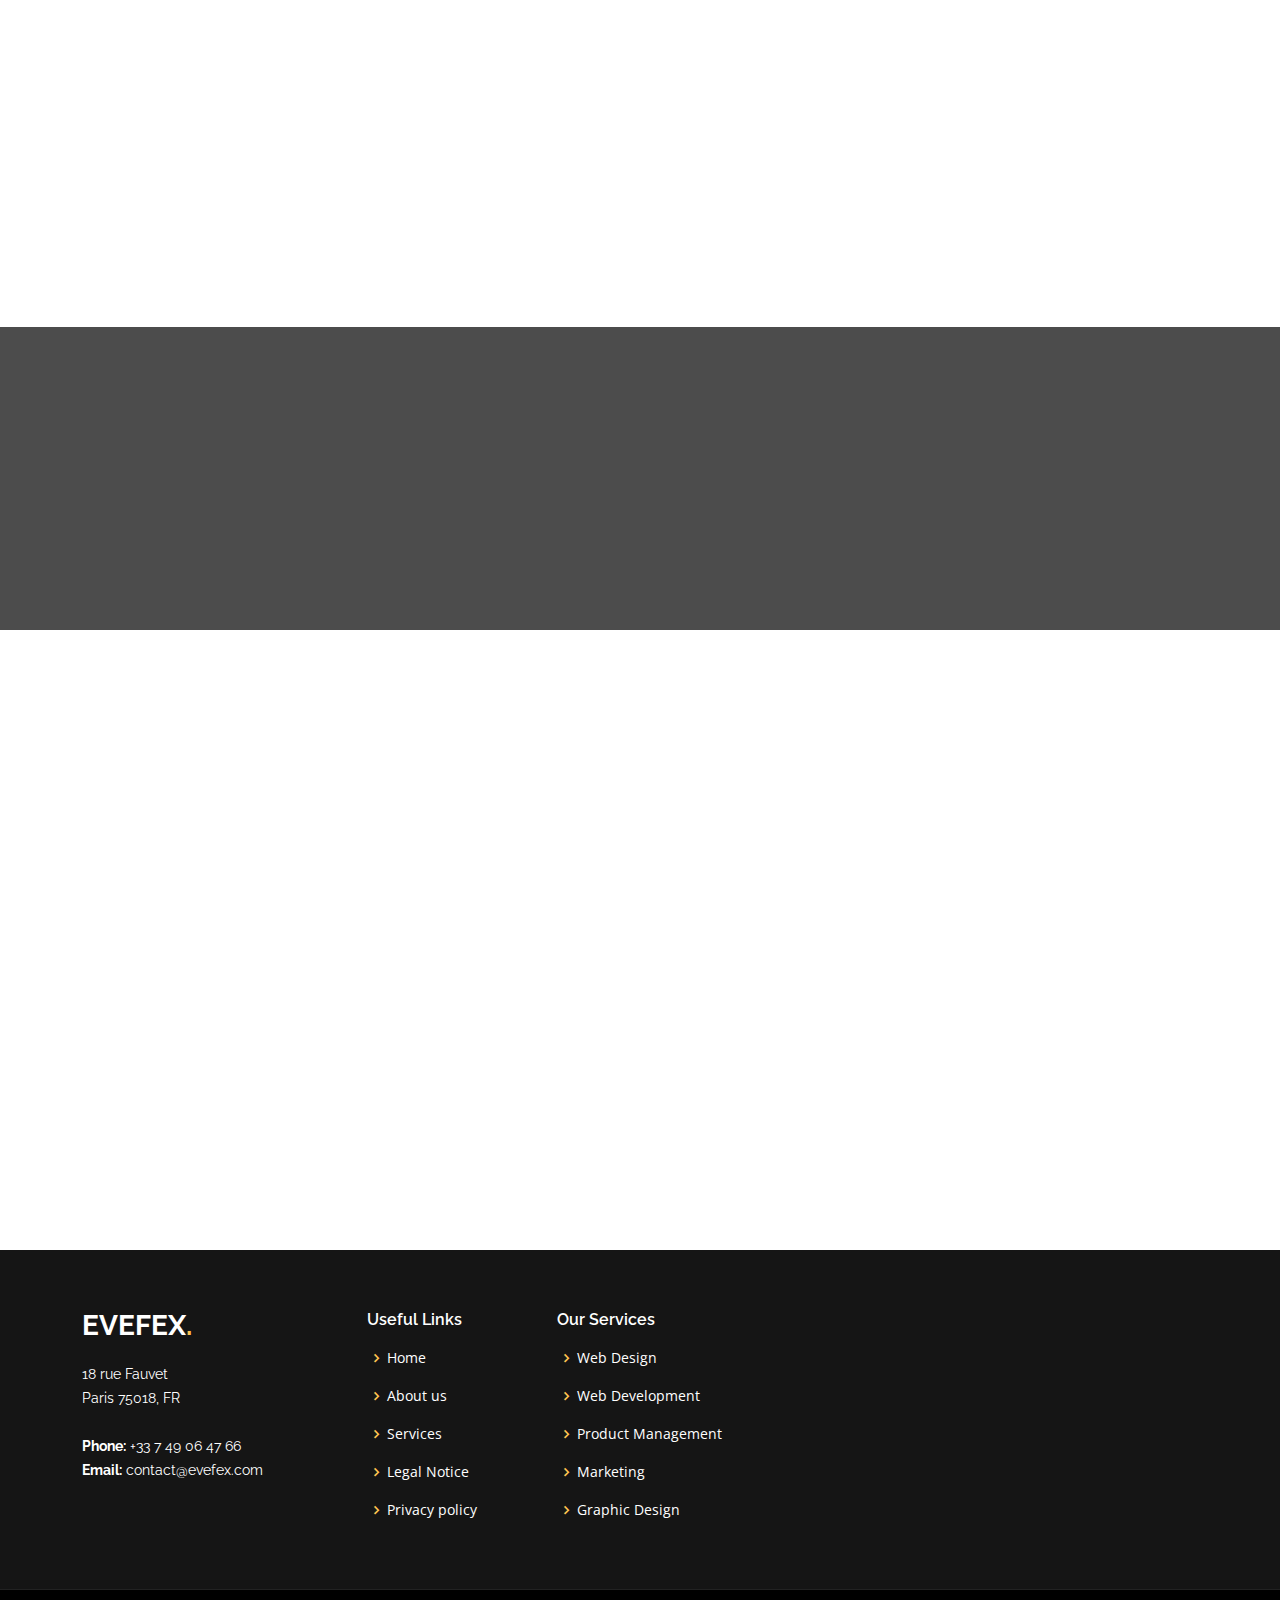
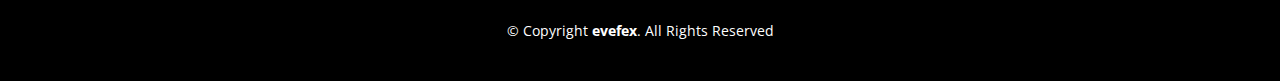
==== commit 86e5608e: "Finalized webpage" ====
--- a/index.html
+++ b/index.html
@@ -692,7 +692,7 @@
                             <li><i class="bx bx-chevron-right"></i> <a href="#hero">Home</a></li>
                             <li><i class="bx bx-chevron-right"></i> <a href="#features">About us</a></li>
                             <li><i class="bx bx-chevron-right"></i> <a href="#services">Services</a></li>
-                            <li><i class="bx bx-chevron-right"></i> <a href="#">Terms of service</a></li>
+                            <li><i class="bx bx-chevron-right"></i> <a href="legalNotice.html">Legal Notice</a></li>
                             <li><i class="bx bx-chevron-right"></i> <a href="privacyPolicy.html">Privacy policy</a></li>
                         </ul>
                     </div>
--- a/assets/css/style.css
+++ b/assets/css/style.css
@@ -131,6 +131,7 @@
         transition: all 0.5s;
         z-index: 997;
         padding: 15px 0;
+        background: rgba(0, 0, 0, 0.8);
     }
     
     #header.header-scrolled,
@@ -1303,4 +1304,11 @@
         text-align: center;
         font-size: 13px;
         color: #fff;
+    }
+    /*--------------------------------------------------------------
+# Legal pages
+--------------------------------------------------------------*/
+    
+    .paddingResponsive {
+        padding-top: 5%;
     }